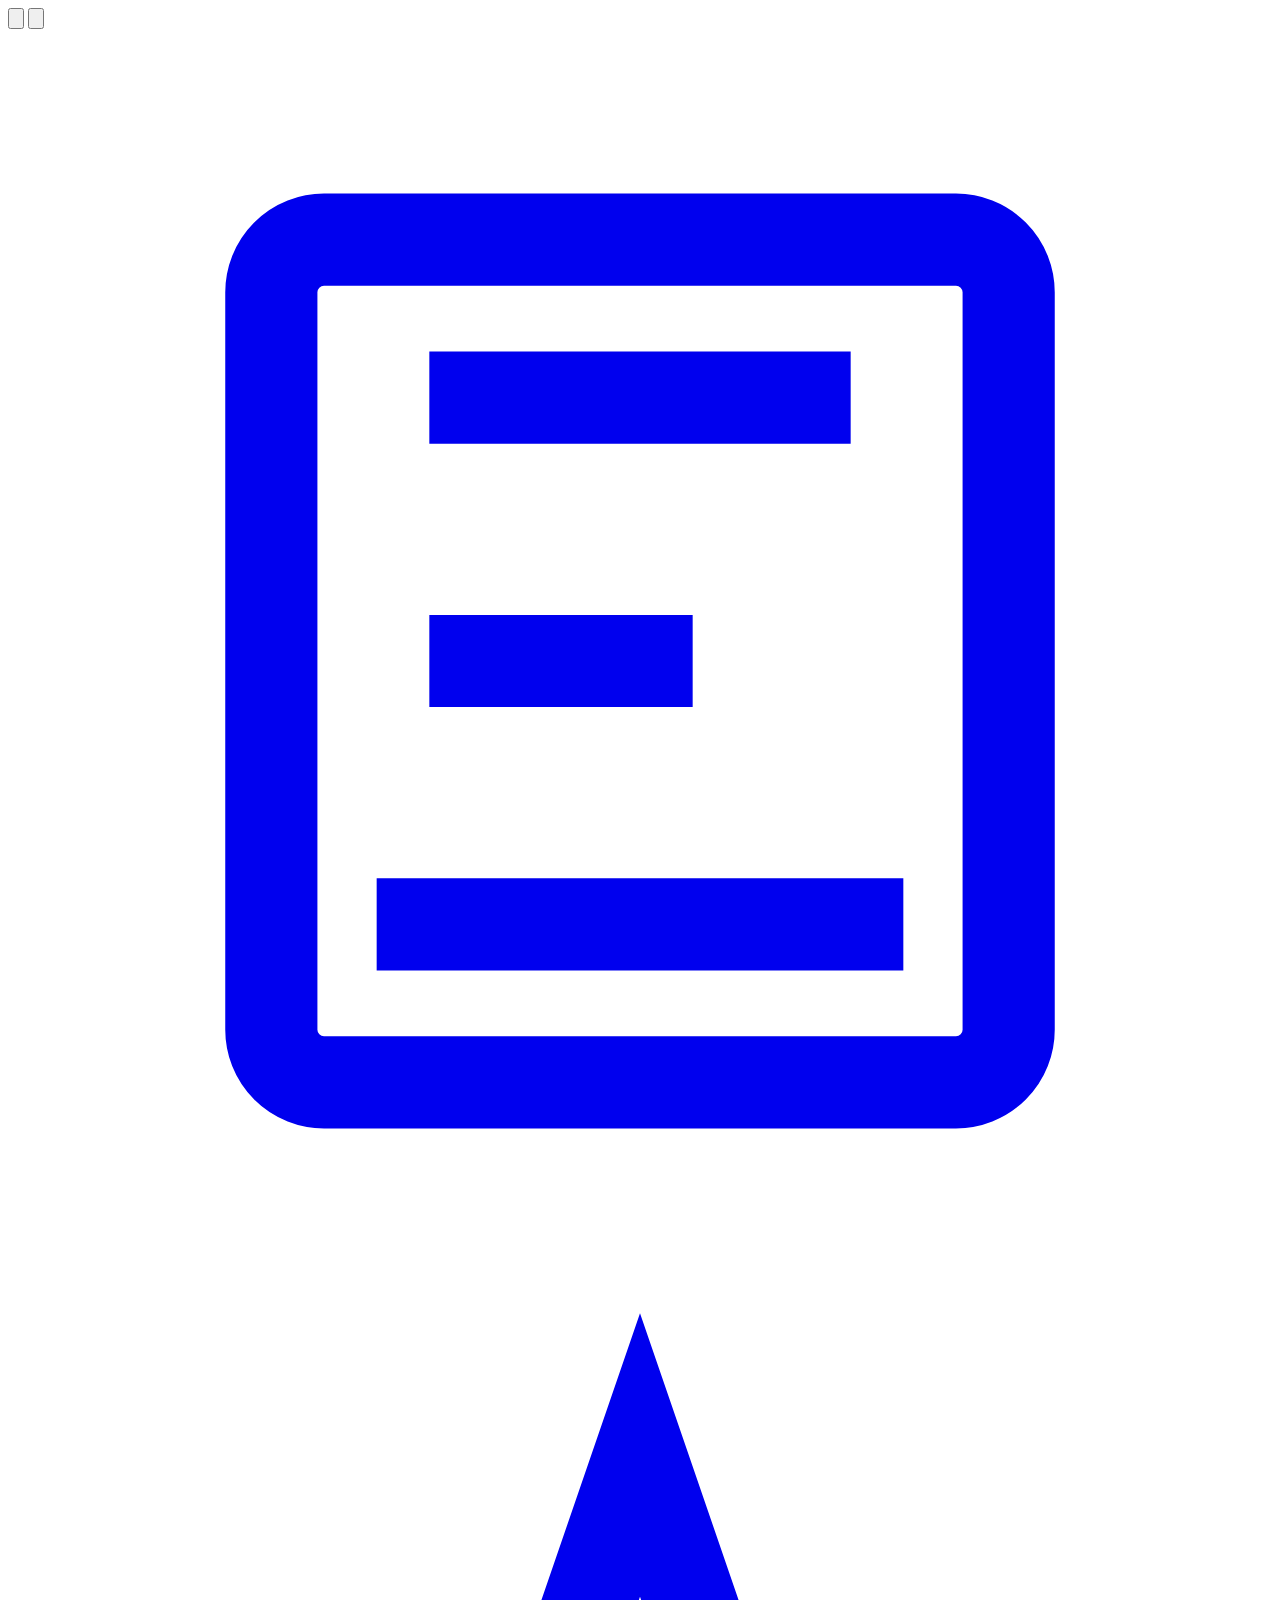
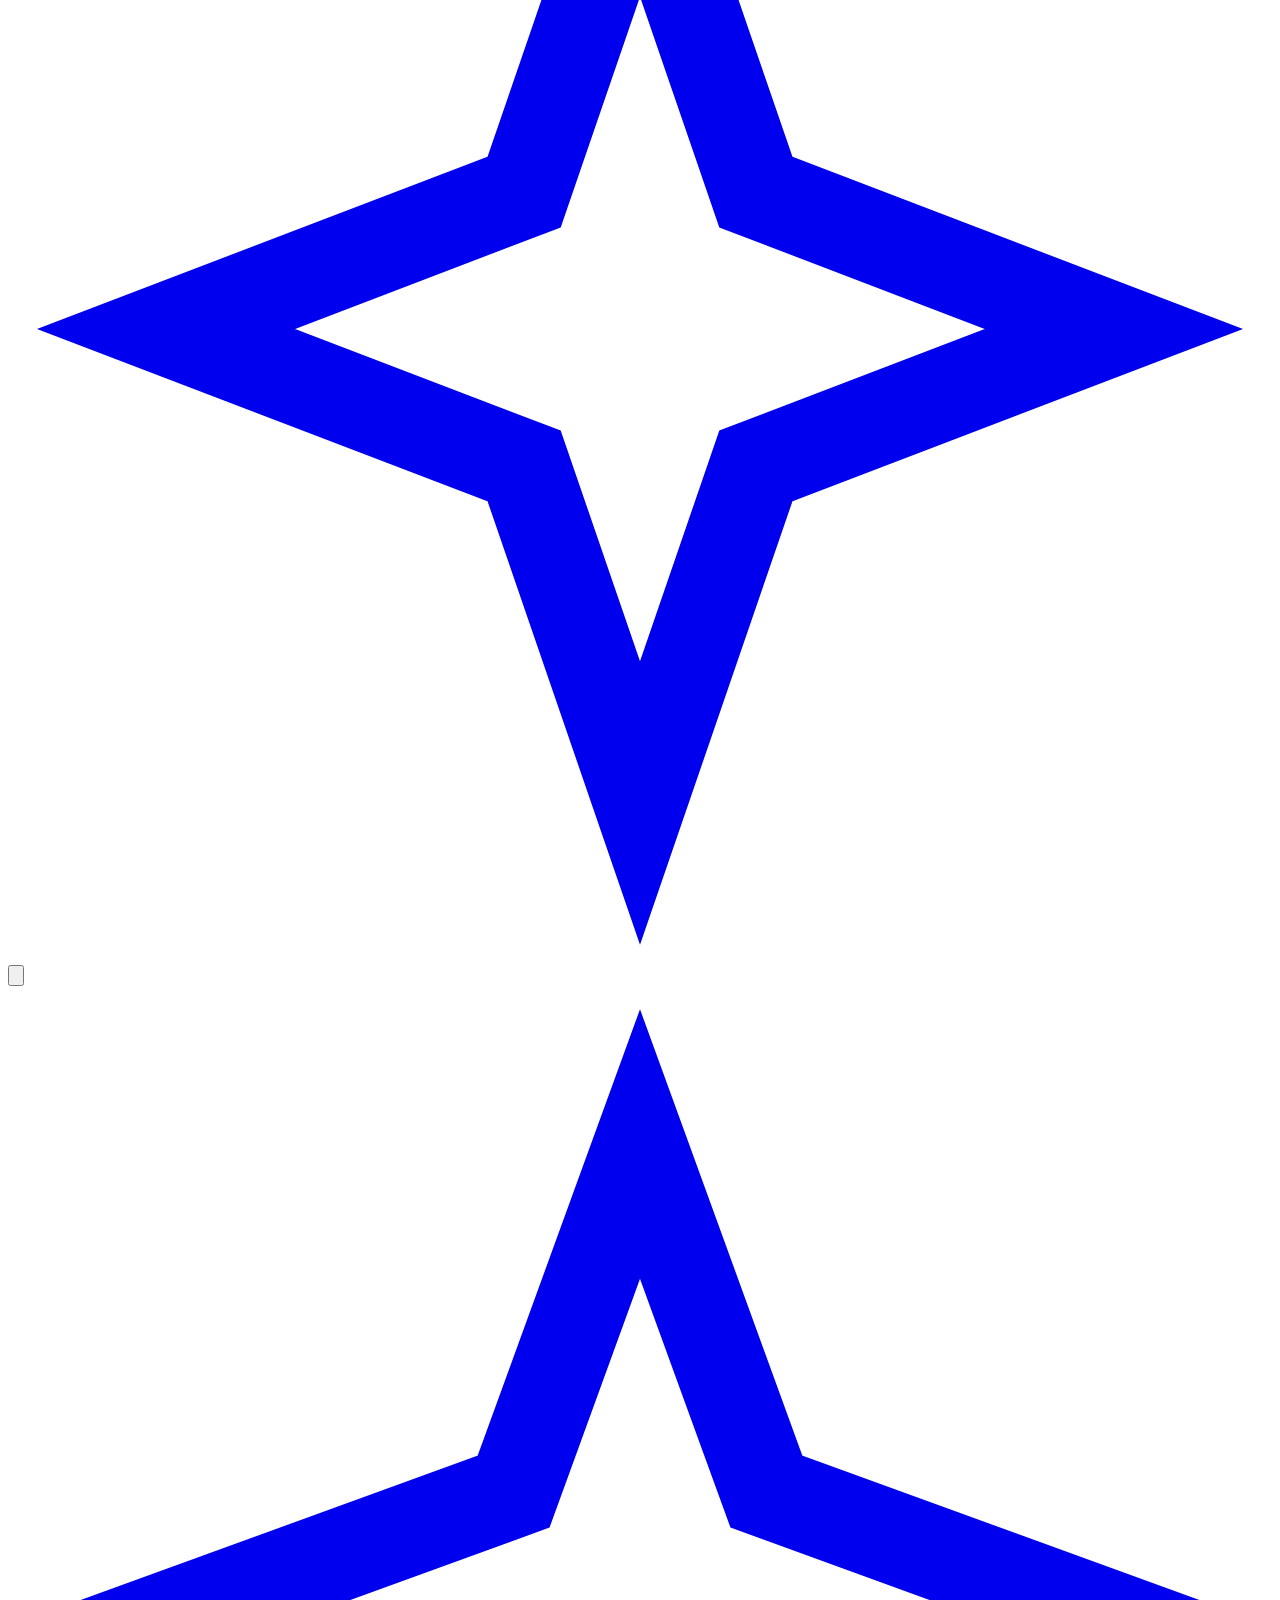
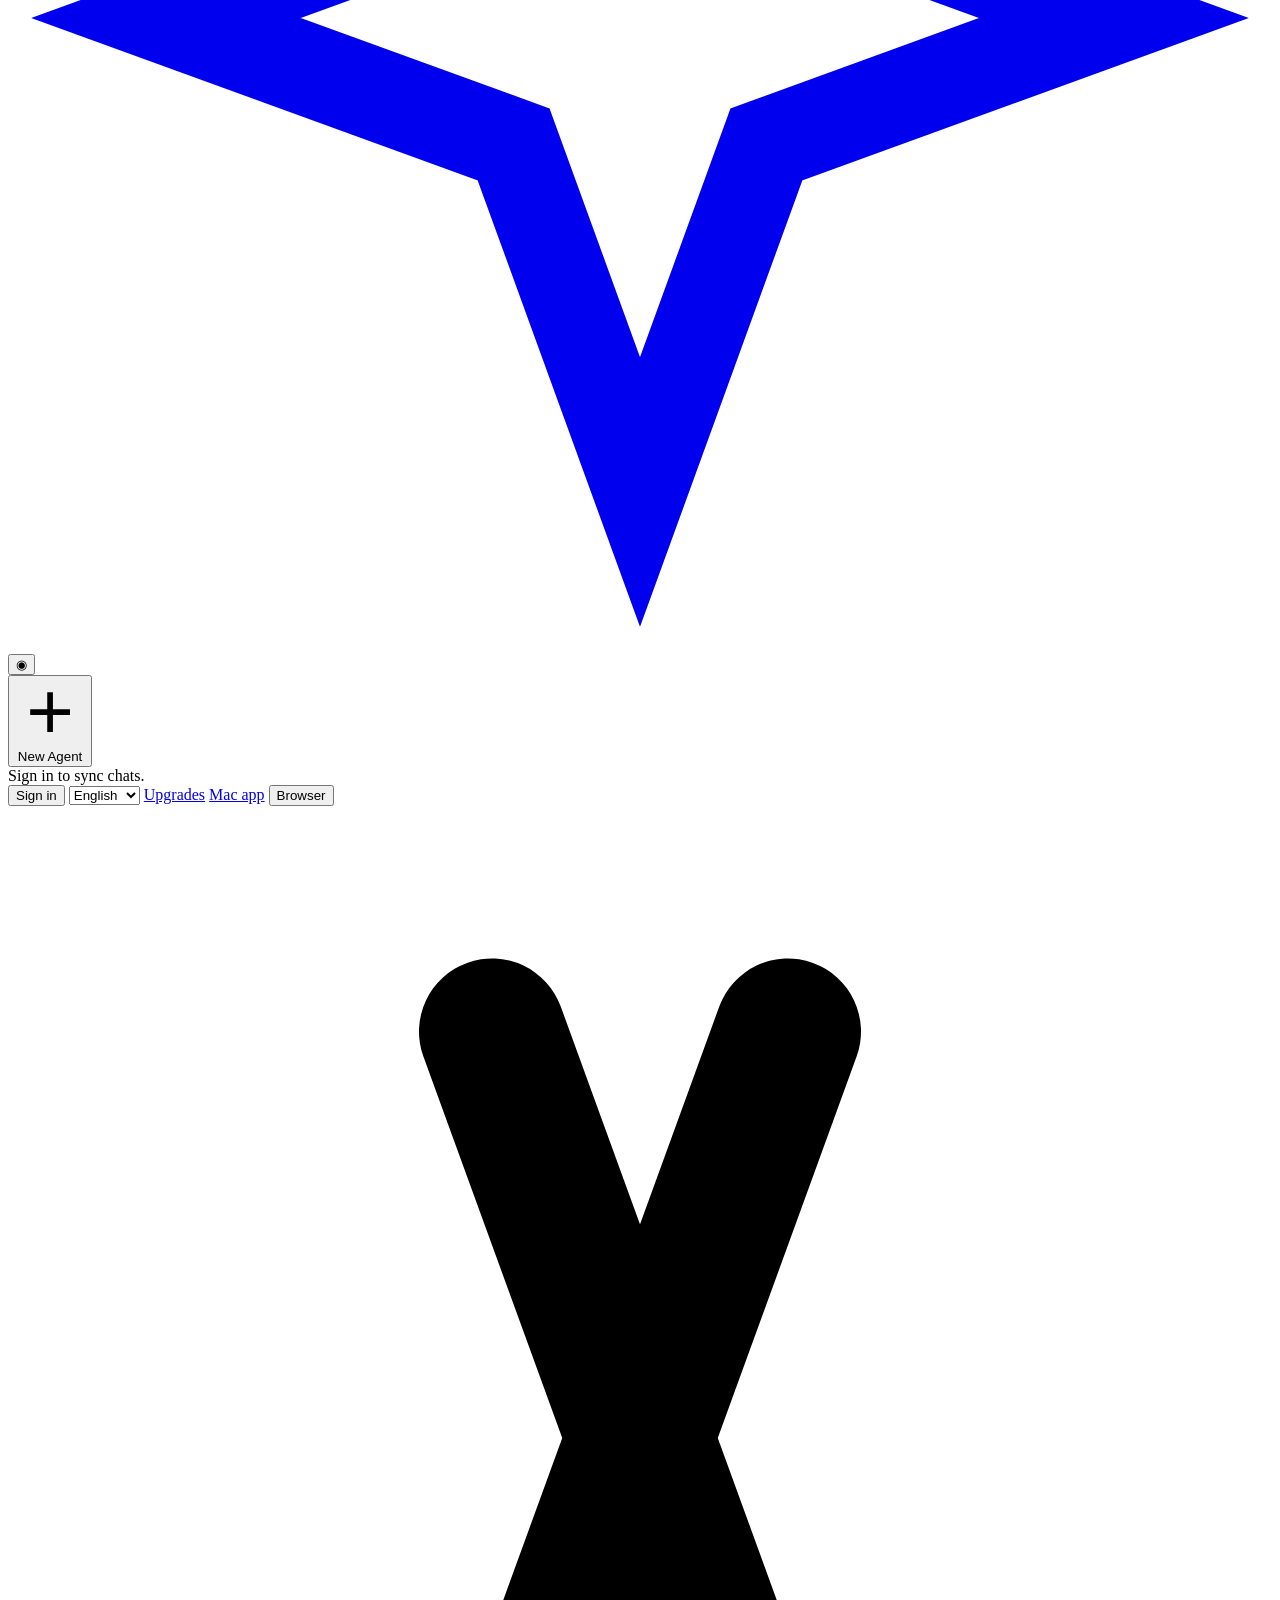
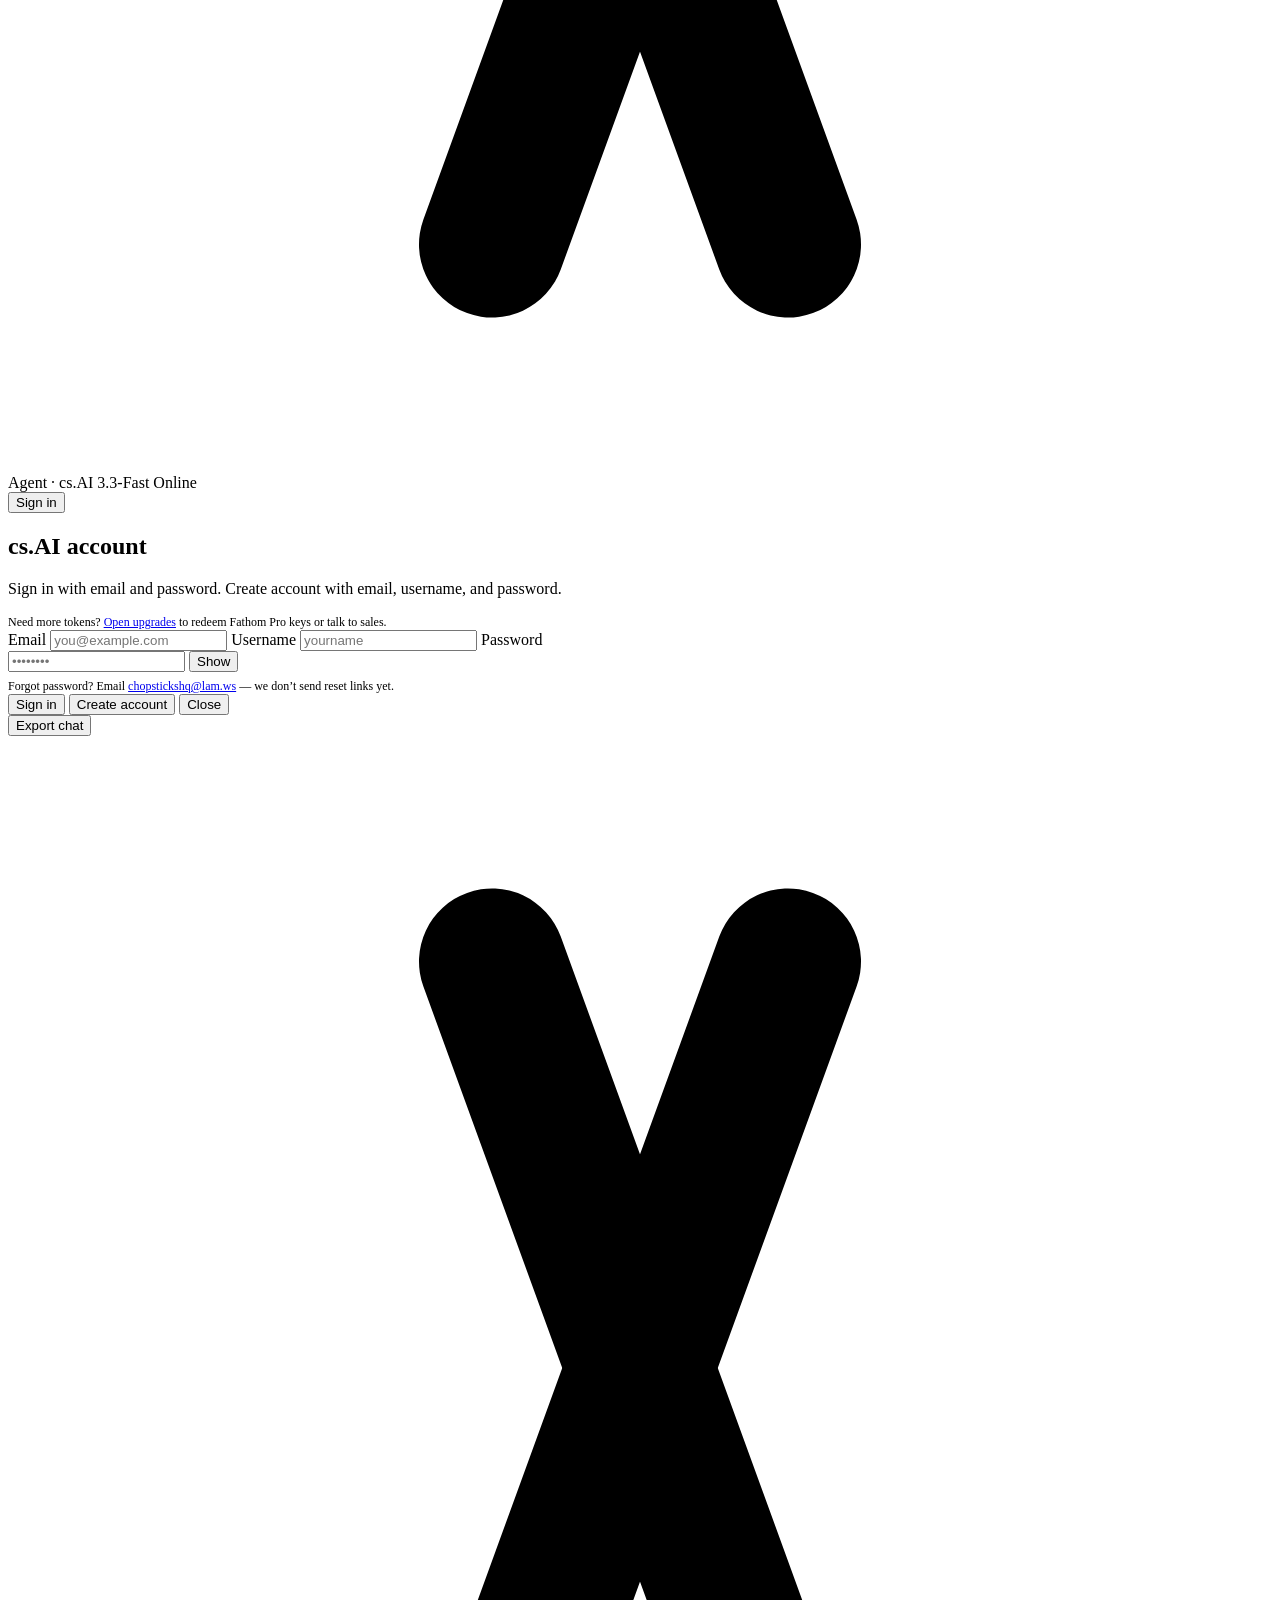
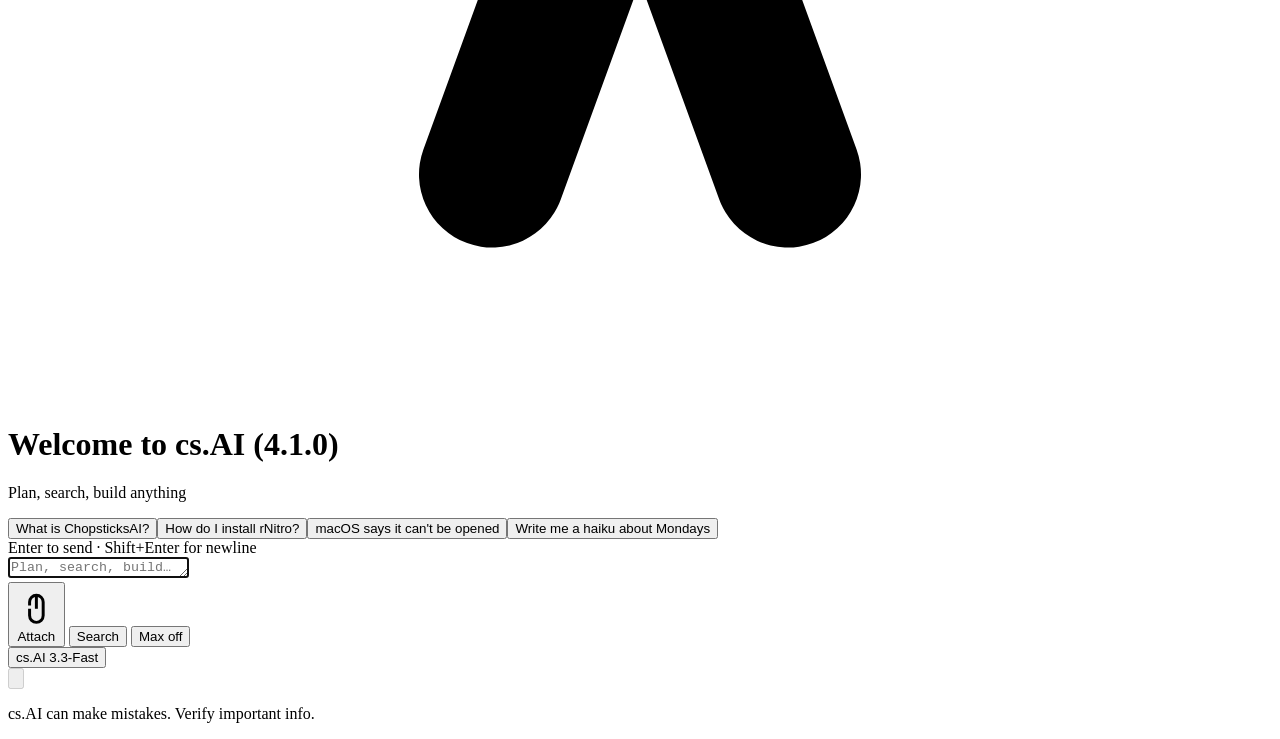
==== web/index.html @ f3184f7b "Ship cs.AI Online 4.1.0 — Air drafts on GLM 4.7 Flash free; GLM 5.2 free is the final reply." ====
<!DOCTYPE html>
<html lang="en" data-theme="dark">
<head>
<meta charset="UTF-8">
<script>
(function(){try{document.documentElement.setAttribute('data-theme','dark');}catch(e){}})();
</script>
<meta http-equiv="Content-Security-Policy" content="default-src 'self'; script-src 'self' 'unsafe-inline' https://fonts.googleapis.com; style-src 'self' 'unsafe-inline' https://fonts.googleapis.com; font-src 'self' https://fonts.gstatic.com; img-src 'self' data: https:; connect-src 'self' https://chopstickshq.com https://*.supabase.co; frame-src https:; object-src 'none'; base-uri 'self'">
<title>cs.AI · Chopsticks HQ</title>
<meta name="description" content="cs.AI in the browser — live models or on-device knowledge base. Plates, search, account sync. No API key on your side.">
<meta name="keywords" content="cs.AI web, chopsticksAI, Chopsticks HQ, online AI, offline knowledge base">
<link rel="canonical" href="https://chopstickshq.com/chopsticks-ai/web/">
<meta name="robots" content="index,follow">
<meta property="og:type" content="website">
<meta property="og:site_name" content="Chopsticks HQ">
<meta property="og:title" content="cs.AI">
<meta property="og:description" content="cs.AI in the browser — plates, search, files, account sync.">
<meta property="og:url" content="https://chopstickshq.com/chopsticks-ai/web/">
<meta name="twitter:card" content="summary">
<link rel="icon" href="/chopsticks-ai/web/cs-ai-mark-32.png" type="image/png" sizes="32x32">
<link rel="apple-touch-icon" href="/chopsticks-ai/web/apple-touch-icon.png">
<link rel="preconnect" href="https://fonts.googleapis.com">
<link rel="preconnect" href="https://fonts.gstatic.com" crossorigin>
<link href="https://fonts.googleapis.com/css2?family=Space+Grotesk:wght@400;500;600;700&family=Inter:wght@400;500;600;700&family=JetBrains+Mono:wght@400;500&display=swap" rel="stylesheet">
<link rel="stylesheet" href="/chopsticks-ai/web/cursor-ui.css?v=20260913c4">
<style>
  .attach-chip.busy { color: var(--cursor-muted); }
  .search-toggle.off { color: var(--cursor-muted); }
  .max-toggle.off { color: var(--cursor-muted); }
  .auth-hint { color: var(--cursor-muted); font-size: 12px; margin: 6px 0 0; line-height: 1.35; }
</style>
</head>
<body class="cursor-app has-intro">
<div class="cursor-shell">
  <aside class="cursor-rail" aria-label="Activity bar">
    <button type="button" class="rail-btn active" id="sidebar-toggle" title="Agents" aria-label="Agents">
      <svg viewBox="0 0 24 24" fill="none" stroke="currentColor" stroke-width="1.75" aria-hidden="true"><path d="M8 10h8M8 14h5"/><rect x="4" y="5" width="16" height="14" rx="2"/></svg>
    </button>
    <button type="button" class="rail-btn" id="rail-new-chat" title="New Agent" aria-label="New chat">
      <svg viewBox="0 0 24 24" fill="none" stroke="currentColor" stroke-width="1.75" aria-hidden="true"><path d="M12 5v14M5 12h14"/></svg>
    </button>
    <a class="rail-btn rail-chopcode" href="/chopsticks-ai/web/?edition=online&plate=chopcode" title="ChopCode" aria-label="ChopCode">
      <svg viewBox="0 0 24 24" fill="none" stroke="currentColor" stroke-width="1.75" aria-hidden="true"><path d="M8 7h8M8 12h5M7 17h10"/><path d="M5 5v14a1 1 0 0 0 1 1h12a1 1 0 0 0 1-1V5a1 1 0 0 0-1-1H6a1 1 0 0 0-1 1z"/></svg>
    </a>
    <a class="rail-btn" id="rail-kaji" href="/chopsticks-ai/web/kaji/" title="Kaji" aria-label="Kaji">
      <svg viewBox="0 0 24 24" fill="none" stroke="currentColor" stroke-width="1.75" aria-hidden="true"><path d="M12 3l2.2 6.4L21 12l-6.8 2.6L12 21l-2.2-6.4L3 12l6.8-2.6L12 3z"/></svg>
    </a>
    <button type="button" class="rail-btn" id="rail-more-models" title="More models" aria-label="More models">
      <svg viewBox="0 0 24 24" fill="none" stroke="currentColor" stroke-width="1.75" aria-hidden="true"><path d="M12 3l1.8 5.4L19 10l-5.2 1.6L12 17l-1.8-5.4L5 10l5.2-1.6L12 3z"/></svg>
    </button>
    <a class="rail-btn" id="rail-upgrades" href="/chopsticks-ai/web/upgrades/" title="Upgrades" aria-label="Upgrades">
      <svg viewBox="0 0 24 24" fill="none" stroke="currentColor" stroke-width="1.75" aria-hidden="true"><path d="M12 3l2.4 6.6L21 12l-6.6 2.4L12 21l-2.4-6.6L3 12l6.6-2.4L12 3z"/></svg>
    </a>
    <span class="rail-spacer"></span>
    <button type="button" class="rail-btn" id="account-btn" title="Account" aria-label="Account"><span id="account-label">◉</span></button>
  </aside>

  <aside class="cursor-sidebar" id="cursor-sidebar" aria-label="Agents">
    <div class="sidebar-head">
      <button type="button" class="new-agent-btn" id="drawer-new-chat" title="New Agent">
        <svg viewBox="0 0 24 24" fill="none" stroke="currentColor" stroke-width="2" aria-hidden="true"><path d="M12 5v14M5 12h14"/></svg>
        New Agent
      </button>
    </div>
    <div class="sidebar-chats chat-list-panel" id="chat-list-panel">
      <div class="chat-list-empty">Sign in to sync chats.</div>
    </div>
    <select id="chat-list" aria-label="Saved chats" hidden><option value="">Local chat</option></select>
    <div class="sidebar-foot">
      <button type="button" class="sbar-link" id="sidebar-signin">Sign in</button>
      <select id="lang" aria-label="Reply language">
        <option value="en">English</option>
        <option value="zh">中文</option>
        <option value="es">Español</option>
        <option value="de">Deutsch</option>
        <option value="ko">한국어</option>
        <option value="ja">日本語</option>
      </select>
      <a class="sbar-link" href="/chopsticks-ai/web/upgrades/">Upgrades</a>
      <a class="sbar-link" id="sidebar-download" href="/chopsticks-ai/online/">Mac app</a>
      <button type="button" class="sbar-link" id="drawer-browser">Browser</button>
    </div>
  </aside>

  <div class="cursor-workspace">
    <header class="cursor-topbar">
      <div class="cursor-topbar-brand">
        <svg class="csai-mark" viewBox="0 0 32 32" fill="currentColor" aria-hidden="true"><rect x="14.15" y="3.2" width="3.7" height="25.6" rx="1.85" transform="rotate(-20 16 16)"/><rect x="14.15" y="3.2" width="3.7" height="25.6" rx="1.85" transform="rotate(20 16 16)"/></svg>
        <span class="cursor-topbar-title" id="topbar-title">Agent</span>
        <span class="topbar-sep">·</span>
        <span class="topbar-plate" id="topbar-plate">Tamago</span>
        <span class="topbar-badge" id="topbar-online">Online</span>
      </div>
      <div class="cursor-topbar-actions" id="topbar-guest">
        <button type="button" class="cursor-auth-btn cursor-auth-btn-fill" id="top-signin">Sign in</button>
      </div>
      <div class="cursor-topbar-user" id="topbar-user" hidden>
        <span class="cursor-topbar-email" id="topbar-email"></span>
        <button type="button" class="icon-btn" id="rail-new-chat-dup" title="New Agent" hidden></button>
        <button type="button" class="cursor-auth-btn" id="top-account">Account</button>
      </div>
    </header>

<div class="auth-modal" id="auth-modal" role="dialog" aria-modal="true" aria-labelledby="auth-title">
  <div class="auth-card">
    <h2 id="auth-title">cs.AI account</h2>
    <div id="auth-guest">
    <p>Sign in with email and password. Create account with email, username, and password.</p>
    <p class="auth-hint">Need more tokens? <a href="/chopsticks-ai/web/upgrades/">Open upgrades</a> to redeem Fathom Pro keys or talk to sales.</p>
    <label for="auth-email">Email</label>
    <input id="auth-email" type="email" autocomplete="email" placeholder="you@example.com">
    <label for="auth-username">Username</label>
    <input id="auth-username" type="text" autocomplete="username" placeholder="yourname" maxlength="24">
    <label for="auth-password">Password</label>
    <div class="auth-pass-row">
      <input id="auth-password" type="password" autocomplete="current-password" placeholder="••••••••" minlength="6">
      <button type="button" class="auth-pass-toggle" id="auth-pass-toggle">Show</button>
    </div>
    <p class="auth-hint">Forgot password? Email <a href="mailto:chopstickshq@lam.ws?subject=Forgot%20cs.AI%20password">chopstickshq@lam.ws</a> — we don’t send reset links yet.</p>
    </div>
    <div id="auth-member" hidden>
      <p id="auth-member-email">Signed in</p>
    </div>
    <div class="auth-err" id="auth-err"></div>
    <div class="auth-ok" id="auth-ok"></div>
    <div class="auth-actions">
      <button type="button" class="nbtn primary" id="auth-signin">Sign in</button>
      <button type="button" class="nbtn" id="auth-signup">Create account</button>
      <button type="button" class="nbtn" id="auth-signout" hidden>Sign out</button>
      <button type="button" class="nbtn" id="auth-close">Close</button>
    </div>
    <div class="auth-advanced">
      <button type="button" class="nbtn auth-advanced-btn" id="auth-export">Export chat</button>
      <button type="button" class="nbtn auth-advanced-btn" id="auth-offline">Online mode</button>
    </div>
  </div>
</div>

<div class="more-models-modal" id="more-models-modal" hidden>
  <div class="more-models-card">
    <div class="more-models-head">
      <h2>Models</h2>
      <button type="button" class="mm-icon-close" id="mm-close" aria-label="Close">×</button>
    </div>
    <p class="mm-lead">Bring your own Groq, OpenRouter, or Claude key. Catalogs stay in this browser.</p>
    <div class="mm-keys">
      <label>OpenRouter <input id="mm-or-key" type="password" placeholder="sk-or-v1-…" autocomplete="off"></label>
      <label>Groq <input id="mm-groq-key" type="password" placeholder="gsk_…" autocomplete="off"></label>
      <label>Claude <input id="mm-claude-key" type="password" placeholder="sk-ant-…" autocomplete="off"></label>
    </div>
    <div class="more-models-actions">
      <button type="button" class="nbtn primary" id="mm-load">Load catalogs</button>
      <button type="button" class="nbtn" id="mm-clear">Use plates</button>
    </div>
    <p class="auth-hint" id="mm-status"></p>
    <input id="mm-filter" type="search" placeholder="Search models" aria-label="Filter models">
    <div class="more-models-tabs">
      <button type="button" class="mm-tab on" data-prov="all">All</button>
      <button type="button" class="mm-tab" data-prov="groq">Groq</button>
      <button type="button" class="mm-tab" data-prov="claude">Claude</button>
      <button type="button" class="mm-tab" data-prov="openrouter">OpenRouter</button>
    </div>
    <div class="mm-catalog" id="mm-list" role="listbox" aria-label="Model catalog"></div>
  </div>
</div>

<div class="app-shell" id="app-shell">
<aside class="browser-rail" id="browser-rail" hidden aria-label="Chromium browser">
  <div class="browser-bar">
    <button type="button" id="browser-back" title="Back">←</button>
    <button type="button" id="browser-fwd" title="Forward">→</button>
    <button type="button" id="browser-reload" title="Reload">↻</button>
    <button type="button" id="browser-home" title="Home (Chopsticks HQ)">⌂</button>
    <input class="browser-url" id="browser-url" type="text" spellcheck="false" value="https://chopstickshq.com/" aria-label="URL">
    <button type="button" id="browser-go" title="Go">Go</button>
    <a class="browser-open-tab" id="browser-open-tab" href="https://chopstickshq.com/" target="_blank" rel="noopener">Open tab</a>
  </div>
  <div class="browser-stage">
    <iframe class="browser-frame" id="browser-frame" title="In-app browser" src="https://chopstickshq.com/" sandbox="allow-scripts allow-forms allow-popups allow-popups-to-escape-sandbox"></iframe>
    <div class="frame-fallback" id="frame-fallback" hidden>
      <p class="frame-fallback-kicker">Web computer</p>
      <p id="frame-fallback-status">This site blocked embedding. Opened in a new tab instead of a blank frame.</p>
      <p class="frame-fallback-snippet" id="frame-fallback-snippet" hidden></p>
      <a class="nbtn primary" id="frame-fallback-open" href="https://chopstickshq.com/" target="_blank" rel="noopener">Open in a new tab</a>
    </div>
  </div>
</aside>
<div class="main-col">
<div class="stage" id="stage">
  <div class="inner" id="log">
    <div class="intro" id="intro">
      <div class="intro-mark" aria-hidden="true">
        <svg viewBox="0 0 32 32" fill="currentColor"><rect x="14.15" y="3.2" width="3.7" height="25.6" rx="1.85" transform="rotate(-20 16 16)"/><rect x="14.15" y="3.2" width="3.7" height="25.6" rx="1.85" transform="rotate(20 16 16)"/></svg>
      </div>
      <h1 id="intro-greeting">Welcome to cs.AI</h1>
      <p class="intro-sub" id="intro-sub">What do you want to know?</p>
      <p class="intro-lead" id="intro-lead" hidden></p>
      <div class="plate-tiles" id="plate-tiles" hidden></div>
      <div class="intro-actions" id="intro-actions">
        <button type="button" class="intro-starter" data-suggest="What is ChopsticksAI?">What is ChopsticksAI?</button>
        <button type="button" class="intro-starter" data-suggest="How do I install rNitro?">How do I install rNitro?</button>
        <button type="button" class="intro-starter" data-suggest="macOS says it can't be opened">macOS says it can't be opened</button>
        <button type="button" class="intro-starter" data-suggest="Write me a haiku about Mondays">Write me a haiku about Mondays</button>
      </div>
    </div>
  </div>
</div>

<div class="composer" id="composer">
  <div class="composer-meta">
    <div class="hint">
      <span>Enter to send · Shift+Enter for newline</span>
      <span id="status" class="composer-note" hidden></span>
    </div>
    <div class="usage" id="usage" aria-live="polite"></div>
    <div class="attach-row" id="attach-row" hidden></div>
  </div>
  <div class="composer-inner">
    <textarea id="input" rows="1" placeholder="Plan, search, build…" aria-label="Message"></textarea>
    <input type="file" id="file-input" multiple hidden>
    <div class="composer-toolbar">
      <button type="button" class="chip attach-btn" id="attach-btn" title="Attach files" aria-label="Attach">
        <svg viewBox="0 0 24 24" fill="none" stroke="currentColor" stroke-width="1.75" aria-hidden="true"><path d="M8 12v-2a4 4 0 0 1 8 0v8a4 4 0 0 1-8 0v-4"/><path d="M12 14V6"/></svg>
        Attach
      </button>
      <button type="button" class="chip search-toggle on" id="search-toggle" title="Web search">Search</button>
      <button type="button" class="chip max-toggle" id="max-toggle" title="Max mode">Max off</button>
      <div class="composer-toolbar-right">
        <input type="text" id="or-model-filter" class="model-filter" hidden placeholder="Filter…" aria-label="Filter models">
        <button type="button" class="tool-btn" id="or-groq-filter" hidden title="Groq models">Groq</button>
        <select class="mode-select" id="or-model" hidden aria-label="Model"><option value="">Model…</option></select>
        <div class="plate-wrap" id="plate-wrap">
          <button type="button" class="chip plate-btn" id="plate-btn" aria-haspopup="listbox" aria-expanded="false" title="Choose model">Tamago</button>
          <div class="plate-menu" id="plate-menu" hidden role="listbox" aria-label="Plates"></div>
          <select class="mode-select" id="tier" hidden aria-label="Plate">
            <option value="rice">Rice</option>
            <option value="tamago" selected>Tamago</option>
            <option value="hibachi">Hibachi</option>
            <option value="csai4flash">cs.AI-4-Flash</option>
            <option value="csai4air">cs.AI-4.0-Air</option>
            <option value="chopcode">csCode-Pro</option>
            <option value="wagyua1">Wagyu A1</option>
            <option value="wagyua2">Wagyu A2</option>
            <option value="wagyua3">Wagyu A3</option>
            <option value="wagyua4">Wagyu A4</option>
            <option value="wagyua5">Wagyu A5</option>
            <option value="kaji">Kaji</option>
            <option value="max">Max</option>
          </select>
        </div>
        <button type="button" class="send" id="send" title="Send" aria-label="Send" disabled>
          <svg viewBox="0 0 24 24" fill="none" stroke="currentColor" stroke-width="2.2" aria-hidden="true"><path d="M12 19V5M7 10l5-5 5 5"/></svg>
        </button>
      </div>
    </div>
  </div>
  <p class="composer-disclaimer" id="plate-hint">cs.AI can make mistakes. Verify important info.</p>
</div>
<footer class="cursor-statusbar" hidden>
  <span class="cursor-footer-ver">4.1.0</span>
  <span class="cursor-footer-up" id="csai-uptime">API …</span>
  <a href="/chopsticks-ai/uptime/">Uptime</a>
  <a href="/chopsticks-ai/enterprise/">Enterprise</a>
  <a href="/chopsticks-ai/">cs.AI</a>
  <a href="/">Chopsticks HQ</a>
</footer>
</div>
</div>
</div>
</div>

<script src="https://cdn.jsdelivr.net/npm/tus-js-client@4.3.1/dist/tus.min.js" defer></script>
<script src="/js/theme.js"></script>
<script src="/js/chopsticks-ai-kb.js" defer></script>
<script src="/js/chopsticks-ai-cloud.js?v=20260913-signup"></script>
<script>
(function () {
  'use strict';

  var EFFORT = {
    rice: { label: 'Rice', maxTokens: 800 },
    tamago: { label: 'Tamago', maxTokens: 2000 },
    hibachi: { label: 'Hibachi', maxTokens: 4000 },
    csai4flash: { label: 'cs.AI-4-Flash', maxTokens: 1800 },
    wagyu: { label: 'Wagyu A5', maxTokens: 8000 },
    wagyua1: { label: 'Wagyu A1', maxTokens: 2500 },
    wagyua2: { label: 'Wagyu A2', maxTokens: 4000 },
    wagyua3: { label: 'Wagyu A3', maxTokens: 5500 },
    wagyua4: { label: 'Wagyu A4', maxTokens: 7000 },
    wagyua5: { label: 'Wagyu A5', maxTokens: 8000 },
    chopcode: { label: 'ChopCode', maxTokens: 4000 },
    kaji: { label: 'Kaji', maxTokens: 6000 },
    max: { label: 'Max', maxTokens: 2000 },
    csai4air: { label: 'cs.AI-4.0-Air', maxTokens: 8000 },
    low: { label: 'Rice', maxTokens: 800 },
    high: { label: 'Tamago', maxTokens: 2000 },
    pro: { label: 'Hibachi', maxTokens: 4000 },
    medium: { label: 'Tamago', maxTokens: 2000 },
    insane: { label: 'Wagyu', maxTokens: 8000 },
    chopsticks: { label: 'Tamago', maxTokens: 2000 },
    stickercoderplus: { label: 'Wagyu', maxTokens: 8000 },
    ultra: { label: 'Hibachi', maxTokens: 4000 },
    super: { label: 'Tamago', maxTokens: 2000 }
  };
  var LEGACY_TIER_MAP = {
    low: 'rice', fast: 'rice', haiku: 'rice',
    medium: 'tamago', high: 'tamago', standard: 'tamago', sonnet: 'tamago',
    chopsticks: 'tamago', super: 'tamago',
    pro: 'hibachi', opus: 'hibachi', ultra: 'hibachi', xhigh: 'hibachi',
    xhighplus: 'hibachi', code: 'chopcode', kaji: 'kaji', grok: 'kaji', grokbot: 'kaji',
    insane: 'wagyua5', fable: 'wagyua5', stickercoderplus: 'wagyua5',
    wagyu: 'wagyua5', a1: 'wagyua1', a2: 'wagyua2', a3: 'wagyua3', a4: 'wagyua4', a5: 'wagyua5',
    'wagyu-a1': 'wagyua1', 'wagyu-a2': 'wagyua2', 'wagyu-a3': 'wagyua3', 'wagyu-a4': 'wagyua4', 'wagyu-a5': 'wagyua5',
    '3.1': 'rice', 'csai3.1': 'rice', '3.3-fast': 'tamago', '3.3fast': 'tamago',
    '3.3-thinking': 'hibachi', '3.3thinking': 'hibachi', '3.5-air': 'wagyua5',
    airii: 'wagyua1', air2: 'wagyua1', airiii: 'wagyua2', air3: 'wagyua2',
    airvi: 'wagyua3', air6: 'wagyua3', airv: 'wagyua4', air5: 'wagyua4',
    'cscode-pro': 'chopcode', cscodepro: 'chopcode', cscode: 'chopcode',
    max: 'max', maxmode: 'max', csmax: 'max',
    csai4air: 'csai4air', air4: 'csai4air', '4-air': 'csai4air', '4air': 'csai4air',
    'csai-4-air': 'csai4air', 'cs.ai-4-air': 'csai4air', 'cs.ai-4.0-air': 'csai4air',
    'csai-4.0-air': 'csai4air', '4.0-air': 'csai4air', csai40air: 'csai4air',
    csai4flash: 'csai4flash', 'csai-4-flash': 'csai4flash', 'cs.ai-4-flash': 'csai4flash',
    '4-flash': 'csai4flash', flash4: 'csai4flash', '4flash': 'csai4flash'
  };
  function normalizeTier(id) {
    var key = String(id || '').toLowerCase();
    return LEGACY_TIER_MAP[key] || key;
  }
  var API = '/api/chopsticks-ai';
  var STORE = 'chq.web.session';
  var history = [];
  var busy = false;
  var cloudChatId = null;
  var cloudSyncing = false;
  var cloudSyncQueued = false;
  var Cloud = window.ChopsticksAICloud;
  var ACTIVE_CHAT_KEY = 'chq.activeCloudChatId';
  function rememberChatId(id) {
    cloudChatId = id || null;
    try {
      if (cloudChatId) localStorage.setItem(ACTIVE_CHAT_KEY, cloudChatId);
      else localStorage.removeItem(ACTIVE_CHAT_KEY);
    } catch (e) {}
    var kajiLink = document.getElementById('rail-kaji');
    if (kajiLink) {
      kajiLink.href = '/chopsticks-ai/web/kaji/' + (cloudChatId ? ('?chat=' + encodeURIComponent(cloudChatId)) : '');
    }
  }

  function syncIntroState() {
    document.body.classList.toggle('has-intro', !!(intro && intro.parentNode));
  }
  function syncSendState() {
    if (!send || !input) return;
    var hasText = !!String(input.value || '').trim();
    var hasFile = pendingAttach && pendingAttach.some(function (a) { return a.url && !a.error; });
    send.disabled = busy || (!hasText && !hasFile);
  }
  function saveSession() {
    try {
      localStorage.setItem(STORE, JSON.stringify({
        v: 2, at: Date.now(), tier: tierSel.value,
        usage: usageEl ? usageEl.textContent : '',
        history: history.slice(-40),
        cloudChatId: cloudChatId,
        authUserId: Cloud && Cloud.getSession() && Cloud.getSession().user ? Cloud.getSession().user.id : null
      }));
    } catch (e) {}
    if (Cloud && Cloud.isSignedIn() && history.length) {
      cloudSync();
    }
  }
  function loadSession() {
    try {
      var raw = localStorage.getItem(STORE);
      if (!raw) return null;
      var d = JSON.parse(raw);
      return (d && (d.v === 1 || d.v === 2) && Array.isArray(d.history) && d.history.length) ? d : null;
    } catch (e) { return null; }
  }
  function clearSession() {
    try { localStorage.removeItem(STORE); } catch (e) {}
    rememberChatId(null);
  }
  function switchAccountSession() {
    history = [];
    rememberChatId(null);
    log.innerHTML = '';
    if (intro) log.appendChild(intro);
    clearSession();
    if (usageEl) usageEl.textContent = '';
    if (typeof lastUsageData !== 'undefined') lastUsageData = null;
    pollUsage();
    refreshChatList();
    syncIntroState();
  }
  async function loadAccountChats(openLatest) {
    if (!Cloud || !Cloud.isSignedIn()) {
      return;
    }
    var pending = history.slice();
    var pendingId = cloudChatId;
    var hadUser = pending.some(function (m) { return m.role === 'user' && m.content; });
    try {
      var chats = await Cloud.listChats();
      if (hadUser) {
        history = pending;
        cloudChatId = pendingId;
        await cloudSync();
        await refreshChatList();
      } else if (openLatest && chats.length) {
        await openCloudChat(chats[0].id);
      } else {
        await refreshChatList();
      }
      pollUsage();
    } catch (e) {
      history = pending;
      cloudChatId = pendingId;
      console.warn('cloud list failed', e);
    }
  }
  async function cloudSync() {
    if (!Cloud || !Cloud.isSignedIn()) return;
    if (cloudSyncing) {
      cloudSyncQueued = true;
      return;
    }
    cloudSyncing = true;
    try {
      var title = 'New Chat';
      for (var i = 0; i < history.length; i++) {
        if (history[i].role === 'user' && history[i].content) {
          title = String(history[i].content).slice(0, 60);
          break;
        }
      }
      if (!cloudChatId) {
        var created = await Cloud.createChat({ title: title, client: 'web', tier: tierSel.value });
        rememberChatId(created && created.id);
      }
      if (!cloudChatId) return;
      await Cloud.saveMessages(cloudChatId, history.slice(-80), {
        title: title,
        tier: tierSel.value
      });
      await refreshChatList();
    } catch (e) {
      console.warn('cloud sync failed', e);
    } finally {
      cloudSyncing = false;
      if (cloudSyncQueued) {
        cloudSyncQueued = false;
        cloudSync();
      }
    }
  }
  function chatListEmptyHtml(message, withSignIn) {
    var html = '<div class="chat-list-empty">' + message;
    if (withSignIn) {
      html += '<br><button type="button" class="sidebar-signin-btn">Sign in</button>';
    }
    return html + '</div>';
  }
  async function refreshChatList() {
    var sel = document.getElementById('chat-list');
    var panel = document.getElementById('chat-list-panel');
    if (!Cloud) {
      if (panel) panel.innerHTML = chatListEmptyHtml('Sign in to sync chats.', false);
      return;
    }
    if (!Cloud.isSignedIn()) {
      if (sel) sel.hidden = true;
      if (panel) panel.innerHTML = chatListEmptyHtml('Sign in to sync chats.', false);
      return;
    }
    if (sel) sel.hidden = true;
    try {
      var chats = await Cloud.listChats();
      var cur = cloudChatId || '';
      if (panel) {
        if (!chats.length) {
          panel.innerHTML = '<div class="chat-list-empty">No saved chats yet — start a new one.</div>';
        } else {
          panel.innerHTML = chats.map(function (c) {
            var title = (c.title || 'Untitled').slice(0, 48).replace(/</g, '&lt;');
            var active = c.id === cur ? ' active' : '';
            return '<button type="button" class="chat-item' + active + '" data-id="' + c.id + '">' + title + '</button>';
          }).join('');
        }
      }
      if (sel) {
        sel.innerHTML = '<option value="">' + (cur ? 'Current chat' : 'New local draft') + '</option>';
        chats.forEach(function (c) {
          var opt = document.createElement('option');
          opt.value = c.id;
          opt.textContent = (c.title || 'Untitled').slice(0, 48);
          if (c.id === cur) opt.selected = true;
          sel.appendChild(opt);
        });
      }
    } catch (e) {
      if (panel) panel.innerHTML = '<div class="chat-list-empty">Could not load chats.</div>';
      if (sel) sel.hidden = true;
    }
  }
  async function openCloudChat(id) {
    if (!Cloud || !id) return;
    var msgs = await Cloud.loadMessages(id);
    history = msgs.map(function (m) {
      return {
        role: m.role,
        content: m.content,
        sources: m.sources || [],
        agents: m.agents || null,
        conversation: m.conversation || null
      };
    });
    rememberChatId(id);
    log.innerHTML = '';
    if (!history.length) {
      log.appendChild(intro);
    } else {
      history.forEach(function (m) {
        addTurn(m.role === 'user' ? 'user' : 'bot',
          m.role === 'user' ? plain(m.content) : renderAssistant(m.content, m.sources, m.agents, m.conversation));
      });
    }
    saveSession();
    syncIntroState();
    stage.scrollTop = stage.scrollHeight;
  }
  function updateAccountUI() {
    var label = document.getElementById('account-label');
    var accountBtn = document.getElementById('account-btn');
    var sidebarSignin = document.getElementById('sidebar-signin');
    var signOut = document.getElementById('auth-signout');
    var signinBtn = document.getElementById('auth-signin');
    var signupBtn = document.getElementById('auth-signup');
    var topGuest = document.getElementById('topbar-guest');
    var topUser = document.getElementById('topbar-user');
    var topEmail = document.getElementById('topbar-email');
    var signed = Cloud && Cloud.isSignedIn();
    document.body.classList.toggle('signed-in', !!signed);
    if (accountBtn) accountBtn.classList.toggle('signed-in', !!signed);
    if (sidebarSignin) sidebarSignin.hidden = !!signed;
    if (topGuest) topGuest.hidden = !!signed;
    if (topUser) topUser.hidden = !signed;
    if (label) {
      if (signed) {
        var em = Cloud.userEmail() || 'Signed in';
        label.textContent = em.split('@')[0].slice(0, 10);
        label.title = em;
        if (topEmail) {
          topEmail.textContent = em;
          topEmail.title = em;
        }
      } else {
        label.textContent = '◉';
        label.title = 'Sign in';
        if (topEmail) topEmail.textContent = '';
      }
    }
    if (signOut) signOut.hidden = !signed;
    var guest = document.getElementById('auth-guest');
    var member = document.getElementById('auth-member');
    if (signinBtn) signinBtn.hidden = !!signed;
    if (signupBtn) signupBtn.hidden = !!signed;
    if (guest) guest.hidden = !!signed;
    if (member) member.hidden = !signed;
    var memberEmail = document.getElementById('auth-member-email');
    if (memberEmail && signed) memberEmail.textContent = 'Signed in as ' + (Cloud.userEmail() || 'your account');
    refreshChatList();
    loadModelPickerUI();
    if (typeof renderPlateUI === 'function') renderPlateUI();
  }

  var orModelSel = document.getElementById('or-model');
  var orModelFilter = document.getElementById('or-model-filter');
  var orGroqFilter = document.getElementById('or-groq-filter');
  var OR_MODEL_KEY = 'chq.orModel';
  var GROQ_KEY = 'chq.groqApiKey';
  var orModelsCache = [];

  var OR_KEY = 'chq.openRouterApiKey';
  var CLAUDE_KEY = 'chq.anthropicApiKey';
  function groqApiKey() {
    try { return String(localStorage.getItem(GROQ_KEY) || '').trim(); } catch (e) { return ''; }
  }
  function openRouterApiKey() {
    try { return String(localStorage.getItem(OR_KEY) || '').trim(); } catch (e) { return ''; }
  }
  function anthropicApiKey() {
    try { return String(localStorage.getItem(CLAUDE_KEY) || '').trim(); } catch (e) { return ''; }
  }
  function saveGroqApiKey(val) {
    try {
      var v = String(val || '').trim();
      if (v) localStorage.setItem(GROQ_KEY, v);
      else localStorage.removeItem(GROQ_KEY);
    } catch (e) {}
  }
  function saveOpenRouterApiKey(val) {
    try {
      var v = String(val || '').trim();
      if (v) localStorage.setItem(OR_KEY, v);
      else localStorage.removeItem(OR_KEY);
    } catch (e) {}
  }
  function saveAnthropicApiKey(val) {
    try {
      var v = String(val || '').trim();
      if (v) localStorage.setItem(CLAUDE_KEY, v);
      else localStorage.removeItem(CLAUDE_KEY);
    } catch (e) {}
  }

  function orModelOptionExists(val) {
    if (!orModelSel || !val) return false;
    for (var i = 0; i < orModelSel.options.length; i++) {
      if (orModelSel.options[i].value === val) return true;
    }
    return false;
  }

  function renderOrModelOptions(list, q) {
    if (!orModelSel) return;
    var cur = orModelSel.value;
    var needle = String(q || '').trim().toLowerCase();
    orModelSel.innerHTML = '<option value="">Pick a model…</option>';
    (list || []).forEach(function (m) {
      var hay = (m.id + ' ' + (m.name || '') + ' ' + (m.provider || '')).toLowerCase();
      if (needle && hay.indexOf(needle) < 0) return;
      var opt = document.createElement('option');
      opt.value = m.id;
      var label = m.name && m.name !== m.id ? m.name + ' · ' + m.id : m.id;
      if (String(m.id).indexOf('groq/') === 0) label = '⚡ ' + label;
      opt.textContent = label;
      orModelSel.appendChild(opt);
    });
    if (cur && orModelOptionExists(cur)) orModelSel.value = cur;
  }

  async function loadModelPickerUI() {
    if (orModelSel) orModelSel.hidden = true;
    if (orModelFilter) orModelFilter.hidden = true;
    if (orGroqFilter) orGroqFilter.hidden = true;
    if (tierSel) tierSel.hidden = true;
    if (!Cloud || !Cloud.canPickModel || !Cloud.canPickModel()) return;
    try {
      orModelsCache = await Cloud.listOpenRouterModels(groqApiKey() || undefined);
      renderOrModelOptions(orModelsCache, orModelFilter ? orModelFilter.value : '');
      try {
        var saved = localStorage.getItem(OR_MODEL_KEY);
        if (saved && orModelOptionExists(saved)) orModelSel.value = saved;
      } catch (e) {}
    } catch (e) {
      console.warn('Model list failed', e);
    }
  }

  if (orGroqFilter) {
    orGroqFilter.addEventListener('click', function () {
      if (orModelFilter) {
        orModelFilter.value = 'groq';
        renderOrModelOptions(orModelsCache, 'groq');
      }
    });
  }

  if (orModelFilter) {
    orModelFilter.addEventListener('input', function () {
      renderOrModelOptions(orModelsCache, orModelFilter.value);
    });
  }
  if (orModelSel) {
    orModelSel.addEventListener('change', function () {
      try { localStorage.setItem(OR_MODEL_KEY, orModelSel.value || ''); } catch (e) {}
    });
  }

  var stage = document.getElementById('stage');
  var log = document.getElementById('log');
  var intro = document.getElementById('intro');
  var input = document.getElementById('input');
  var send = document.getElementById('send');
  var status = document.getElementById('status');
  var usageEl = document.getElementById('usage');
  var searchToggle = document.getElementById('search-toggle');
  var maxToggle = document.getElementById('max-toggle');
  var WEB_SEARCH_KEY = 'chq.webSearch';
  var MAX_MODE_KEY = 'chq.maxMode';
  var lastUsageData = null;
  var tierSel = document.getElementById('tier');
  var langSel = document.getElementById('lang');
  var offlineToggle = document.getElementById('auth-offline');
  var LANG_KEY = 'chq.aiLang';
  var OFFLINE_KEY = 'chq.aiOfflineMode';

  function csaiEdition() {
    try {
      var q = new URLSearchParams(location.search).get('edition');
      if (q === 'offline' || q === 'online') return q;
    } catch (e) {}
    if (/\/offline\//.test(location.pathname)) return 'offline';
    return 'online';
  }

  function offlineChatModeOn() {
    return csaiEdition() === 'offline';
  }

  function updateOfflineToggleUI() {
    if (offlineToggle) {
      offlineToggle.hidden = true;
      offlineToggle.style.display = 'none';
    }
    var offline = csaiEdition() === 'offline';
    document.body.classList.toggle('edition-offline', offline);
    var g = document.getElementById('intro-greeting');
    var sub = document.getElementById('intro-sub');
    var lead = document.getElementById('intro-lead');
    var title = document.getElementById('topbar-title');
    var dl = document.getElementById('sidebar-download');
    if (g) g.textContent = 'Welcome to cs.AI (4.1.0)';
    if (title) title.textContent = 'Agent';
    if (sub) sub.textContent = offline
      ? 'Ask the on-device Chopsticks HQ knowledge base'
      : 'Plan, search, build anything';
    var badge = document.getElementById('topbar-online');
    if (badge) {
      badge.textContent = offline ? 'Offline' : 'Online';
      badge.classList.toggle('offline', offline);
    }
    if (lead) lead.textContent = offline
      ? 'Ask about MacBar, Fathom, CSR, or anything else in the bundled product docs.'
      : (plateSkyOn()
        ? 'cs.AI 3.1 is fastest. 3.3-Fast is the default. 3.3-Thinking is the flagship. Air grades need an account. csCode-Pro is the coding plate.'
        : 'Rice is fastest. Tamago is the default. Hibachi is the flagship. Wagyu A1–A5 need an account. ChopCode is the coding plate.');
    if (dl) dl.href = offline ? '/chopsticks-ai/offline/' : '/chopsticks-ai/online/';
    var up = document.getElementById('rail-upgrades');
    if (up) up.href = '/chopsticks-ai/web/upgrades/?edition=' + (offline ? 'offline' : 'online');
    document.title = offline ? 'cs.AI Offline · Chopsticks HQ' : 'cs.AI Online · Chopsticks HQ';
    var tiles = document.getElementById('plate-tiles');
    if (tiles) tiles.hidden = true;
    var wrap = document.getElementById('plate-wrap');
    if (wrap) wrap.hidden = offline;
    var search = document.getElementById('search-toggle');
    if (search) search.hidden = offline;
  }
  var attachBtn = document.getElementById('attach-btn');
  var fileInput = document.getElementById('file-input');
  var attachRow = document.getElementById('attach-row');
  var composerEl = document.getElementById('composer');
  var pendingAttach = []; 
  var MAX_BATCH = 500 * 1024 * 1024;
  var MAX_IMAGE = 10 * 1024 * 1024;
  var TEXT_PREVIEW = 200000;
  var compact = false;

  function fmtBytes(n) {
    if (n >= 1024 * 1024 * 1024) return (n / (1024 * 1024 * 1024)).toFixed(2) + ' GB';
    if (n >= 1024 * 1024) return (n / (1024 * 1024)).toFixed(1) + ' MB';
    if (n >= 1024) return (n / 1024).toFixed(0) + ' KB';
    return n + ' B';
  }
  function isImageFile(f) {
    if (/^image\//i.test(f.type || '')) return true;
    return /\.(png|jpe?g|gif|webp|heic|heif|bmp|tiff?)$/i.test(f.name || '');
  }
  function batchBytes() {
    return pendingAttach.reduce(function (s, a) { return s + (a.size || 0); }, 0);
  }
  function renderAttachRow() {
    if (!attachRow) return;
    if (!pendingAttach.length) {
      attachRow.hidden = true;
      attachRow.innerHTML = '';
      syncComposerChrome();
      return;
    }
    attachRow.hidden = false;
    attachRow.innerHTML = pendingAttach.map(function (a) {
      var label = a.name + ' · ' + fmtBytes(a.size || 0);
      if (a.uploading) label += ' · ' + Math.round((a.progress || 0) * 100) + '%';
      if (a.error) label += ' · ' + a.error;
      return '<div class="attach-chip' + (a.uploading ? ' busy' : '') + '" data-id="' + a.id + '">' +
        '<span title="' + label.replace(/"/g, '&quot;') + '">' + label.replace(/</g, '&lt;') + '</span>' +
        '<button type="button" aria-label="Remove" data-rm="' + a.id + '">×</button></div>';
    }).join('') +
      '<span style="font-family:var(--mono);font-size:.64rem;color:var(--cursor-muted)">' +
      fmtBytes(batchBytes()) + ' / 500 MB</span>';
    syncComposerChrome();
  }
  attachRow && attachRow.addEventListener('click', function (e) {
    var id = e.target && e.target.getAttribute('data-rm');
    if (!id) return;
    pendingAttach = pendingAttach.filter(function (a) { return a.id !== id; });
    renderAttachRow();
  });
  async function readTextPreview(file) {
    var mime = file.type || '';
    var name = (file.name || '').toLowerCase();
    var texty = /^text\//.test(mime) ||
      /\.(txt|md|json|js|ts|py|swift|html|css|xml|yaml|yml|sh|csv|log|env|toml|rs|go|java|c|cpp|h|sql|rb|php|vue|svelte|tsx|jsx)$/.test(name);
    if (!texty || file.size > 512 * 1024) return '';
    try {
      var t = await file.text();
      return String(t).slice(0, TEXT_PREVIEW);
    } catch (e) { return ''; }
  }
  async function queueFiles(fileList) {
    var files = Array.prototype.slice.call(fileList || []);
    if (!files.length) return;
    if (!Cloud || !Cloud.isSignedIn()) {
      status.textContent = 'Sign in (Account) to attach files up to 500 MB';
      return;
    }
    var add = 0;
    for (var i = 0; i < files.length; i++) {
      if (isImageFile(files[i]) && files[i].size > MAX_IMAGE) continue;
      add += files[i].size || 0;
    }
    if (batchBytes() + add > MAX_BATCH) {
      status.textContent = 'Batch would exceed 500 MB — remove some files';
      return;
    }
    for (var j = 0; j < files.length; j++) {
      var f = files[j];
      if (!f.size) continue;
      if (isImageFile(f) && f.size > MAX_IMAGE) {
        status.textContent = f.name + ' is over 10 MB (images max 10 MB)';
        continue;
      }
      if (f.size > MAX_BATCH) {
        status.textContent = f.name + ' is over 500 MB';
        continue;
      }
      var item = {
        id: 'a' + Date.now().toString(36) + Math.random().toString(36).slice(2, 6),
        name: f.name,
        mime: f.type || 'application/octet-stream',
        size: f.size,
        uploading: true,
        progress: 0,
        file: f
      };
      pendingAttach.push(item);
      renderAttachRow();
      try {
        var text = await readTextPreview(f);
        var up = await Cloud.uploadAttachment(f, {
          chatId: cloudChatId || null,
          onProgress: function (p) {
            item.progress = p;
            renderAttachRow();
          }
        });
        item.uploading = false;
        item.path = up.path;
        item.url = up.signedUrl;
        item.text = text;
        item.progress = 1;
        delete item.file;
      } catch (err) {
        item.uploading = false;
        item.error = (err && err.message) || 'upload failed';
      }
      renderAttachRow();
    }
    status.textContent = pendingAttach.some(function (a) { return a.error; })
      ? 'Some uploads failed'
      : (pendingAttach.length ? pendingAttach.length + ' attachment(s) ready' : 'ChopsticksAI');
  }
  if (attachBtn && fileInput) {
    attachBtn.addEventListener('click', function () {
      if (!Cloud || !Cloud.isSignedIn()) {
        status.textContent = 'Sign in (Account) to attach files up to 500 MB';
        document.getElementById('account-btn') && document.getElementById('account-btn').click();
        return;
      }
      fileInput.click();
    });
    fileInput.addEventListener('change', function () {
      queueFiles(fileInput.files);
      fileInput.value = '';
    });
  }
  if (composerEl) {
    ;['dragenter', 'dragover'].forEach(function (ev) {
      composerEl.addEventListener(ev, function (e) {
        e.preventDefault();
        composerEl.classList.add('drag');
      });
    });
    ;['dragleave', 'drop'].forEach(function (ev) {
      composerEl.addEventListener(ev, function (e) {
        e.preventDefault();
        composerEl.classList.remove('drag');
        if (ev === 'drop' && e.dataTransfer && e.dataTransfer.files) {
          queueFiles(e.dataTransfer.files);
        }
      });
    });
  }

  try {
    compact = localStorage.getItem('chq.aiCompact') === '1';
    if (compact) document.documentElement.classList.add('compact');
  } catch (e) {}

  function setCompact(on) {
    compact = !!on;
    document.documentElement.classList.toggle('compact', compact);
    try { localStorage.setItem('chq.aiCompact', compact ? '1' : '0'); } catch (e) {}
    showTier();
  }

  function handleSlash(text) {
    var cmd = text.trim().toLowerCase();
    if (cmd === '/compact' || cmd === '/compact on') { setCompact(true); return true; }
    if (cmd === '/compact off') { setCompact(false); return true; }
    if (cmd === '/search') {
      addTurn('bot', plain('Type `/search` followed by your question to force a web lookup.'));
      return true;
    }
    return false;
  }

  function parseSearch(text) {
    if (/^\/search\b/i.test(text)) {
      var q = text.replace(/^\/search\s*/i, '').trim();
      return { query: q || text, hadPrefix: true, raw: text };
    }
    return { query: text, hadPrefix: false, raw: text };
  }

  function sourcesBar(sources) {
    if (!sources || !sources.length) return null;
    var det = document.createElement('details');
    det.className = 'sources-bar';
    var sum = document.createElement('summary');
    sum.textContent = sources.length === 1 ? '1 source' : sources.length + ' sources';
    det.appendChild(sum);
    var list = document.createElement('div');
    list.className = 'sources-bar-list';
    sources.forEach(function (s) {
      if (!s) return;
      if (s.url) {
        var a = document.createElement('a');
        a.href = s.url;
        a.target = '_blank';
        a.rel = 'noopener noreferrer';
        a.textContent = s.title || s.url;
        list.appendChild(a);
      } else if (s.title) {
        var t = document.createElement('div');
        t.textContent = s.title;
        list.appendChild(t);
      }
    });
    det.appendChild(list);
    return det;
  }

  function appendSources(node, sources) {
    if (!node || node.querySelector('.sources-bar')) return;
    var bar = sourcesBar(sources);
    if (bar) node.appendChild(bar);
  }

  try {
    var savedTier = normalizeTier(localStorage.getItem('chq.aiTier'));
    if (savedTier && isWagyu(savedTier) && !(Cloud && Cloud.isSignedIn && Cloud.isSignedIn())) savedTier = 'tamago';
    if (savedTier && EFFORT[savedTier]) tierSel.value = savedTier;
    var savedLang = localStorage.getItem(LANG_KEY);
    if (savedLang && langSel.querySelector('option[value="' + savedLang + '"]')) langSel.value = savedLang;
  } catch (e) {}
  var SKY_NAMES = {
    rice: 'cs.AI 3.1', tamago: 'cs.AI 3.3-Fast', hibachi: 'cs.AI 3.3-Thinking',
    wagyua1: 'Air II', wagyua2: 'Air III', wagyua3: 'Air VI', wagyua4: 'Air V',
    wagyua5: 'cs.AI 3.5-Air', csai4flash: 'cs.AI-4-Flash', csai4air: 'cs.AI-4.0-Air', chopcode: 'csCode-Pro', kaji: 'Kaji', max: 'Max'
  };
  var SUSHI_NAMES = {
    rice: 'Rice', tamago: 'Tamago', hibachi: 'Hibachi',
    wagyua1: 'Wagyu A1', wagyua2: 'Wagyu A2', wagyua3: 'Wagyu A3', wagyua4: 'Wagyu A4',
    wagyua5: 'Wagyu A5', csai4flash: 'cs.AI-4-Flash', csai4air: 'cs.AI-4.0-Air', chopcode: 'ChopCode', kaji: 'Kaji', max: 'Max'
  };
  function plateSkyOn() {
    try {
      return localStorage.getItem('chq.plateStyle') !== 'sushi';
    } catch (e) { return true; }
  }
  function setPlateSky(on) {
    try { localStorage.setItem('chq.plateStyle', on ? 'sky' : 'sushi'); } catch (e) {}
    renderPlateUI();
    updateOfflineToggleUI();
  }
  function plateDisplayName(id) {
    var t = normalizeTier(id);
    var map = plateSkyOn() ? SKY_NAMES : SUSHI_NAMES;
    return map[t] || t;
  }
  var PLATES = [
    { id: 'rice', tag: 'Fast', group: 'Everyday' },
    { id: 'tamago', tag: 'Default', group: 'Everyday' },
    { id: 'hibachi', tag: 'Flagship', group: 'Everyday' },
    { id: 'csai4flash', tag: 'Flash', group: 'Everyday' },
    { id: 'csai4air', tag: 'Best', group: 'PRO' },
    { id: 'chopcode', tag: 'Code', group: 'PRO' },
    { id: 'wagyua1', tag: 'A1', group: 'Wagyu' },
    { id: 'wagyua2', tag: 'A2', group: 'Wagyu' },
    { id: 'wagyua3', tag: 'A3', group: 'Wagyu' },
    { id: 'wagyua4', tag: 'A4', group: 'Wagyu' },
    { id: 'wagyua5', tag: 'A5', group: 'Wagyu' },
    { id: 'kaji', tag: 'Alpha', group: 'Apps' },
    { id: 'max', tag: 'Think', group: 'Apps' }
  ];
  function plateGroups() {
    return plateSkyOn()
      ? [
          { label: 'cs.AI', ids: ['rice', 'tamago', 'hibachi', 'csai4flash'] },
          { label: 'PRO', ids: ['csai4air', 'chopcode'] },
          { label: 'Air', ids: ['wagyua1', 'wagyua2', 'wagyua3', 'wagyua4', 'wagyua5'] },
          { label: 'Apps', ids: ['kaji', 'max'] }
        ]
      : [
          { label: 'Everyday', ids: ['rice', 'tamago', 'hibachi', 'csai4flash'] },
          { label: 'PRO', ids: ['csai4air', 'chopcode'] },
          { label: 'Wagyu', ids: ['wagyua1', 'wagyua2', 'wagyua3', 'wagyua4', 'wagyua5'] },
          { label: 'Apps', ids: ['kaji', 'max'] }
        ];
  }
  var plateBtn = document.getElementById('plate-btn');
  var plateMenu = document.getElementById('plate-menu');
  var plateWrap = document.getElementById('plate-wrap');
  var plateHint = document.getElementById('plate-hint');
  function currentPlate() {
    var id = normalizeTier(tierSel.value);
    var row = PLATES.filter(function (p) { return p.id === id; })[0] || PLATES[1];
    return { id: row.id, name: plateDisplayName(row.id), tag: row.tag, group: row.group };
  }
  var chopcodeAllowed = false;
  var kajiAllowed = false;
  function isHqPro(id) {
    var t = normalizeTier(id);
    return t === 'csai4air' || t === 'chopcode';
  }
  function isWagyu(id) {
    var t = normalizeTier(id);
    return t === 'wagyu' || /^wagyua[1-5]$/.test(t);
  }
  function wagyuLocked() {
    return !(Cloud && Cloud.isSignedIn && Cloud.isSignedIn());
  }
  function hqProLocked() {
    if (!(Cloud && Cloud.isSignedIn && Cloud.isSignedIn())) return true;
    return !chopcodeAllowed;
  }
  function chopcodeLocked() {
    return hqProLocked();
  }
  function kajiLocked() {
    if (!(Cloud && Cloud.isSignedIn && Cloud.isSignedIn())) return true;
    return !kajiAllowed;
  }
  function setPlate(id) {
    id = normalizeTier(id);
    var prev = normalizeTier(tierSel.value);
    if (isWagyu(id) && wagyuLocked()) {
      if (window.openCsAuth) window.openCsAuth();
      closePlateMenu();
      return false;
    }
    if (isHqPro(id) && hqProLocked()) {
      if (!(Cloud && Cloud.isSignedIn && Cloud.isSignedIn()) && window.openCsAuth) window.openCsAuth();
      if (status) {
        status.hidden = false;
        status.textContent = 'PRO plates need 10 Fathom Pro keys in Usage, or a Founder account';
      }
      closePlateMenu();
      return false;
    }
    if (id === 'kaji' && kajiLocked()) {
      if (!(Cloud && Cloud.isSignedIn && Cloud.isSignedIn()) && window.openCsAuth) window.openCsAuth();
      if (status) {
        status.hidden = false;
        status.textContent = 'Kaji is Pro — redeem 5 Fathom keys, then Think different. Ask Kaji.';
      }
      closePlateMenu();
      return false;
    }
    if (id === 'kaji') {
      location.href = '/chopsticks-ai/web/kaji/' + (cloudChatId ? ('?chat=' + encodeURIComponent(cloudChatId)) : '');
      return true;
    }
    if (!EFFORT[id]) id = 'tamago';
    tierSel.value = id;
    try { localStorage.setItem('chq.aiTier', id); } catch (e) {}
    if (id === 'max') setMaxMode(true);
    if (id === 'chopcode' && prev !== 'chopcode') setWebSearch(true);
    showTier();
    renderPlateUI();
    syncComposerChrome();
    return true;
  }
  function closePlateMenu() {
    if (!plateMenu || !plateBtn) return;
    plateMenu.hidden = true;
    plateBtn.setAttribute('aria-expanded', 'false');
  }
  function plateLocked(row) {
    if (isWagyu(row.id)) return wagyuLocked();
    if (isHqPro(row.id)) return hqProLocked();
    if (row.id === 'kaji') return kajiLocked();
    return false;
  }
  function plateLockLabel(row) {
    if (isWagyu(row.id)) return 'Sign in';
    if (isHqPro(row.id)) return Cloud && Cloud.isSignedIn && Cloud.isSignedIn() ? '10 keys' : 'Sign in';
    if (row.id === 'kaji') return Cloud && Cloud.isSignedIn && Cloud.isSignedIn() ? '5 keys' : 'Sign in';
    return '';
  }
  function plateRowHtml(row, onId) {
    var locked = plateLocked(row);
    var on = row.id === onId ? ' is-on' : '';
    var tag = locked ? plateLockLabel(row) : (row.tag || '');
    return '<button type="button" class="plate-item' + on + (locked ? ' is-locked' : '') + ' plate-' + row.id + '" data-plate="' + row.id + '" role="option">' +
      '<span class="plate-item-name">' + plateDisplayName(row.id) + '</span>' +
      '<span class="plate-item-tag">' + tag + '</span>' +
      '</button>';
  }
  function renderPlateUI() {
    var p = currentPlate();
    if (plateBtn) {
      plateBtn.textContent = p.name;
      plateBtn.setAttribute('data-plate', p.id);
      plateBtn.className = 'chip plate-btn plate-' + p.id;
    }
    var topPlate = document.getElementById('topbar-plate');
    if (topPlate) topPlate.textContent = p.name;
    if (status) {
      status.className = 'plate-status plate-' + p.id;
    }
    if (plateMenu) {
      var sky = plateSkyOn();
      plateMenu.innerHTML = '<div class="plate-style-row">' +
        '<button type="button" class="plate-style-btn' + (sky ? '' : ' is-on') + '" data-style="sushi">Sushi</button>' +
        '<button type="button" class="plate-style-btn' + (sky ? ' is-on' : '') + '" data-style="sky">Sky</button>' +
        '</div>' +
        plateGroups().map(function (g) {
        var rows = PLATES.filter(function (row) { return g.ids.indexOf(row.id) >= 0; });
        return '<div class="plate-group">' + g.label + '</div>' +
          rows.map(function (row) { return plateRowHtml(row, p.id); }).join('');
      }).join('') +
        (isHqPro(p.id)
          ? '<div class="plate-menu-foot">PRO · cs.AI-4.0-Air is the top plate. Needs 10 Fathom Pro keys or Founder.</div>'
          : isWagyu(p.id) && !wagyuLocked()
          ? '<div class="plate-menu-foot">' + (sky ? 'Air II–VI and 3.5-Air. Same allowance, more context on higher Air grades.' : 'Wagyu A1–A5 · A5 is the highest grade. Same allowance, more context on higher grades.') + '</div>'
            : p.id === 'kaji'
              ? '<div class="plate-menu-foot">Kaji is a dedicated room. Same signed-in chats as Agents.</div>'
              : '');
    }
    var tiles = document.getElementById('plate-tiles');
    if (tiles) {
      tiles.hidden = true;
    }
    if (plateHint) {
      plateHint.textContent = isHqPro(p.id)
        ? (p.name + ' — PRO. 10 Fathom Pro keys or Founder. cs.AI can make mistakes.')
        : (isWagyu(p.id) && !wagyuLocked())
        ? (p.name + ' — A5 is the highest Wagyu grade. cs.AI can make mistakes.')
          : 'cs.AI can make mistakes. Verify important info.';
    }
  }
  function effortInfo() {
    var info = EFFORT[tierSel.value] || EFFORT.tamago;
    if (maxModeOn() || tierSel.value === 'max') return { label: info.label, maxTokens: 1000 };
    return info;
  }
  function showTier() {
    var ver = '4.1.0';
    var topVer = document.getElementById('topbar-ver');
    var footVer = document.querySelector('.cursor-footer-ver');
    if (topVer) topVer.textContent = ver;
    if (footVer) footVer.textContent = ver;
    renderPlateUI();
    syncComposerChrome();
  }
  function syncComposerChrome() {
    var chop = normalizeTier(tierSel.value) === 'chopcode';
    var hasImg = pendingAttach.some(function (a) { return /^image\//i.test(a.mime || ''); });
    if (status) {
      if (hasImg) {
        status.hidden = false;
        status.textContent = 'Image output is unavailable';
      } else if (chop && !chopcodeLocked()) {
        status.hidden = false;
        status.textContent = 'ChopCode · attach files for context';
      } else if (chop && chopcodeLocked()) {
        status.hidden = false;
      } else {
        status.hidden = true;
        status.textContent = '';
      }
    }
    if (attachBtn) {
      attachBtn.classList.toggle('is-primary', chop);
      attachBtn.title = chop ? 'Attach a file for ChopCode' : 'Attach files';
    }
    if (input) {
      if (chop) input.placeholder = 'Paste an error, or attach a file…';
      else if (webSearchOn()) input.placeholder = 'Plan, search, build…';
      else input.placeholder = 'Ask anything (search off · /search forces lookup)…';
    }
    updateSearchToggleUI();
  }
  function fmt(n) {
    if (!isFinite(n)) return '?';
    if (n >= 1000000) return (n / 1000000).toFixed(1).replace(/\.0$/, '') + 'm';
    if (n >= 1000) return (n / 1000).toFixed(1).replace(/\.0$/, '') + 'k';
    return String(Math.round(n));
  }
  function unlockStorage() {
    try { return sessionStorage; } catch (e) { return null; }
  }
  function unlockStorageKey() {
    var uid = Cloud && Cloud.getSession() && Cloud.getSession().user && Cloud.getSession().user.id;
    return uid ? ('chq.aiUnlockKeys.' + uid) : 'chq.aiUnlockKeys.guest';
  }
  function unlockKeys() {
    try {
      var store = unlockStorage();
      var raw = store ? store.getItem(unlockStorageKey()) : null;
      var arr = raw ? JSON.parse(raw) : [];
      return Array.isArray(arr) ? arr.filter(function (k) { return /^oi-pl2-/i.test(String(k || '')); }) : [];
    } catch (e) { return []; }
  }
  function saveUnlockKeys(keys) {
    try {
      var store = unlockStorage();
      if (store) store.setItem(unlockStorageKey(), JSON.stringify(keys));
    } catch (e) {}
  }
  function redeemUnlockKey(raw) {
    var k = String(raw || '').trim();
    if (!/^oi-pl2-/i.test(k)) return false;
    var keys = unlockKeys();
    if (keys.indexOf(k) >= 0) return true;
    keys.push(k);
    saveUnlockKeys(keys);
    pollUsage();
    return true;
  }
  var cooldownTimer = null;
  var cooldownEndsAt = 0;
  var resetEndsAt = 0;
  var resetTimer = null;

  function fmtCooldownLeft(ms) {
    var s = Math.max(0, Math.ceil(ms / 1000));
    var h = Math.floor(s / 3600);
    var m = Math.floor((s % 3600) / 60);
    var sec = s % 60;
    if (h > 0) return h + 'h ' + m + 'm';
    if (m > 0) return m + 'm ' + sec + 's';
    return sec + 's';
  }

  function webSearchOn() {
    try { return localStorage.getItem(WEB_SEARCH_KEY) !== 'off'; } catch (e) { return true; }
  }

  function maxModeOn() {
    try { return localStorage.getItem(MAX_MODE_KEY) === 'on'; } catch (e) { return false; }
  }

  function setMaxMode(on) {
    try { localStorage.setItem(MAX_MODE_KEY, on ? 'on' : 'off'); } catch (e) {}
    updateMaxToggleUI();
  }

  function updateMaxToggleUI() {
    if (!maxToggle) return;
    var on = maxModeOn();
    maxToggle.textContent = on ? 'Max' : 'Max off';
    maxToggle.classList.toggle('on', on);
    maxToggle.classList.toggle('off', !on);
    maxToggle.title = on
      ? 'Max mode: thinks harder. Each request uses 1,000 tokens. Click to turn off.'
      : 'Max mode is off. Click to think harder (1,000 tokens per request).';
  }

  function setWebSearch(on) {
    try { localStorage.setItem(WEB_SEARCH_KEY, on ? 'on' : 'off'); } catch (e) {}
    updateSearchToggleUI();
    syncComposerChrome();
    if (!cooldownEndsAt) renderUsagePanel(lastUsageData);
  }

  function updateSearchToggleUI() {
    if (!searchToggle) return;
    var on = webSearchOn();
    searchToggle.textContent = on ? 'Search' : 'Search off';
    searchToggle.classList.toggle('on', on);
    searchToggle.classList.toggle('off', !on);
    searchToggle.title = on
      ? 'Automatic Chromium web search on each question. Click to turn off.'
      : 'Web search is off. Click to re-enable, or use /search … for one-off lookups.';
  }

  function usageRatio(used, limit) {
    if (!limit) return 0;
    return Math.min(1, used / limit);
  }

  function usageMeter(title, used, limit, ratio, kind) {
    var pct = Math.max(2, Math.round(ratio * 100));
    var fillClass = kind === 'ctx' ? 'ctx' : 'allow';
    if (kind === 'allow') {
      if (ratio >= 0.95) fillClass += ' critical';
      else if (ratio >= 0.8) fillClass += ' warn';
    }
    return '<div class="usage-meter">' +
      '<div class="usage-meter-head"><span>' + title + '</span><span>' +
      fmt(used) + ' / ' + fmt(limit) + '</span></div>' +
      '<div class="usage-track"><div class="usage-fill ' + fillClass + '" style="width:' + pct + '%"></div></div>' +
      '</div>';
  }

  function fmtResetAt(msLeft) {
    if (msLeft <= 0) return 'soon';
    return new Date(Date.now() + msLeft).toLocaleTimeString([], { hour: 'numeric', minute: '2-digit' });
  }

  var usageExpanded = false;

  function renderUsagePanel(d) {
    if (!usageEl || cooldownEndsAt) return;
    var used = d && d.usage && typeof d.usage.used === 'number' ? d.usage.used
      : (d && d.budget && d.budget.used);
    var limit = d && d.usage && d.usage.limit ? d.usage.limit
      : (d && d.budget && d.budget.limit);
    var ratio = (typeof used === 'number' && limit) ? usageRatio(used, limit) : 0;
    var resetLine = '';
    if (resetEndsAt > Date.now()) {
      var resetLeft = resetEndsAt - Date.now();
      resetLine = ' · resets ' + fmtResetAt(resetLeft);
    }

    if (!usageExpanded) {
      var compact = (typeof used === 'number' && limit)
        ? 'Allowance ' + fmt(used) + '/' + fmt(limit) + resetLine
        : 'Allowance — sign in to sync';
      usageEl.innerHTML = '<div class="usage-compact">' +
        '<span>' + compact + '</span>' +
        '<span class="usage-compact-acts">' +
        '<a class="usage-details-btn" href="/chopsticks-ai/web/upgrades/">Upgrade</a>' +
        '<button type="button" class="usage-details-btn" id="usage-details-toggle">Details</button>' +
        '</span>' +
        '</div>';
      var toggleBtn = document.getElementById('usage-details-toggle');
      if (toggleBtn) toggleBtn.onclick = function () { usageExpanded = true; renderUsagePanel(lastUsageData); };
      return;
    }

    var html = '<div class="usage-panel">';
    html += '<div class="usage-panel-head"><span>Usage</span>' +
      '<button type="button" class="usage-details-btn" id="usage-details-hide">Hide</button></div>';
    if (d && d.searched) {
      html += '<div class="usage-chip on">Chromium search</div>';
    } else if (!webSearchOn()) {
      html += '<div class="usage-chip off">Web search off</div>';
    }
    if (d && d.contextWindow && typeof d.contextWindow.used === 'number' && d.contextWindow.limit) {
      html += usageMeter('Context', d.contextWindow.used, d.contextWindow.limit,
        usageRatio(d.contextWindow.used, d.contextWindow.limit), 'ctx');
    }
    var used = d && d.usage && typeof d.usage.used === 'number' ? d.usage.used
      : (d && d.budget && d.budget.used);
    var limit = d && d.usage && d.usage.limit ? d.usage.limit
      : (d && d.budget && d.budget.limit);
    if (typeof used === 'number' && limit) {
      html += usageMeter('Allowance', used, limit, usageRatio(used, limit), 'allow');
    }
    var meta = [];
    if (resetEndsAt > Date.now()) {
      var resetLeft = resetEndsAt - Date.now();
      meta.push('Resets at ' + fmtResetAt(resetLeft) + ' · ' + fmtCooldownLeft(resetLeft) + ' left');
    }
    if (d && d.usage && d.usage.tier && d.usage.tier.label) meta.push(d.usage.tier.label);
    var n = unlockKeys().length;
    if (n) meta.push(n + ' Fathom Pro key' + (n === 1 ? '' : 's'));
    var warn = d && d.usage && d.usage.warning;
    if (warn && warn.message) meta.push(warn.message);
    if (meta.length) html += '<div class="usage-meta">' + meta.join(' · ') + '</div>';
    html += '<div class="unlock-row">' +
      '<input type="text" id="unlock-input" placeholder="Redeem Fathom Pro key (oi-pl2-…)" aria-label="Unlock key">' +
      '<button type="button" id="unlock-redeem">Redeem</button>' +
      '<a class="nbtn" href="/chopsticks-ai/web/upgrades/" style="padding:.35rem .55rem;font-size:.72rem;text-decoration:none">Upgrades</a>' +
      '<a class="nbtn" href="/vault/" style="padding:.35rem .55rem;font-size:.72rem;text-decoration:none">Get key</a>' +
      '</div>';
    if (Cloud && Cloud.canPickModel && Cloud.canPickModel()) {
      html += '<div class="unlock-row groq-key-row">' +
        '<input type="password" id="groq-key-input" placeholder="Groq API key (gsk_…)" aria-label="Groq API key" autocomplete="off">' +
        '<button type="button" id="groq-key-save">Save</button>' +
        '</div>' +
        '<div class="usage-meta">Wagyu is sign-in only and uses the largest context. Rice → Tamago → Hibachi → Wagyu, each with more tokens and context.</div>';
    }
    html += '</div>';
    usageEl.innerHTML = html;
    var hideBtn = document.getElementById('usage-details-hide');
    if (hideBtn) hideBtn.onclick = function () { usageExpanded = false; renderUsagePanel(lastUsageData); };
    var redeemBtn = document.getElementById('unlock-redeem');
    var unlockInput = document.getElementById('unlock-input');
    if (redeemBtn && unlockInput) {
      redeemBtn.onclick = function () {
        if (redeemUnlockKey(unlockInput.value)) {
          unlockInput.value = '';
          renderUsagePanel(lastUsageData);
        } else {
          unlockInput.style.borderColor = '#e07070';
          setTimeout(function () { unlockInput.style.borderColor = ''; }, 1200);
        }
      };
      unlockInput.onkeydown = function (e) {
        if (e.key === 'Enter') { e.preventDefault(); redeemBtn.click(); }
      };
    }
    var groqInput = document.getElementById('groq-key-input');
    var groqSave = document.getElementById('groq-key-save');
    if (groqInput && groqSave) {
      groqInput.value = groqApiKey();
      groqSave.onclick = function () {
        saveGroqApiKey(groqInput.value);
        loadModelPickerUI();
      };
    }
  }

  function tickCooldown() {
    if (!usageEl || !cooldownEndsAt) return;
    var left = cooldownEndsAt - Date.now();
    if (left <= 0) {
      cooldownEndsAt = 0;
      if (cooldownTimer) { clearInterval(cooldownTimer); cooldownTimer = null; }
      usageEl.className = 'usage';
      renderUsagePanel(lastUsageData);
      pollUsage();
      return;
    }
    usageEl.className = 'usage cooldown';
    usageEl.innerHTML = '<div class="usage-panel">Cooling down · ' + fmtCooldownLeft(left) + ' left</div>';
  }

  function showUsage(d) {
    if (!usageEl) return;
    lastUsageData = d;
    var nextAllowed = !!(d && d.usage && ((d.usage.air4 && d.usage.air4.allowed) || (d.usage.chopcode && d.usage.chopcode.allowed)));
    var nextKaji = !!(d && d.usage && d.usage.kaji && d.usage.kaji.allowed);
    if (nextAllowed !== chopcodeAllowed || nextKaji !== kajiAllowed) {
      chopcodeAllowed = nextAllowed;
      kajiAllowed = nextKaji;
      renderPlateUI();
    } else {
      chopcodeAllowed = nextAllowed;
      kajiAllowed = nextKaji;
    }
    if (cooldownTimer) { clearInterval(cooldownTimer); cooldownTimer = null; }
    if (resetTimer) { clearInterval(resetTimer); resetTimer = null; }
    cooldownEndsAt = 0;
    resetEndsAt = 0;
    usageEl.className = 'usage';

    var cool = d && d.usage && d.usage.cooldown;
    if (cool && cool.blocked && cool.retryInMs > 0) {
      cooldownEndsAt = Date.now() + cool.retryInMs;
      tickCooldown();
      cooldownTimer = setInterval(tickCooldown, 1000);
      return;
    }

    if (d && d.usage && typeof d.usage.resetInMs === 'number' && d.usage.resetInMs > 0) {
      resetEndsAt = Date.now() + d.usage.resetInMs;
      resetTimer = setInterval(function () {
        if (resetEndsAt && lastUsageData) renderUsagePanel(lastUsageData);
      }, 30000);
    }

    var warn = d && d.usage && d.usage.warning;
    if (warn && warn.message) {
      usageEl.className = 'usage ' + (warn.level === 'critical' ? 'critical' : 'warn');
    }
    renderUsagePanel(d);
  }

  function pollUsage() {
    var body = { action: 'usage', unlockKeys: unlockKeys() };
    var headers = { 'Content-Type': 'application/json' };
    try {
      if (Cloud && Cloud.isSignedIn() && Cloud.getSession() && Cloud.getSession().access_token) {
        headers.Authorization = 'Bearer ' + Cloud.getSession().access_token;
      }
    } catch (e) {}
    fetch(API, { method: 'POST', headers: headers, body: JSON.stringify(body) })
      .then(function (r) { return r.json(); })
      .then(function (d) {
        if (d && d.code === 'region_unavailable') {
          if (usageEl) {
            usageEl.className = 'usage warn';
            usageEl.textContent = d.error || '';
          }
          return;
        }
        showUsage(d);
      })
      .catch(function () {});
  }
  tierSel.addEventListener('change', function () {
    try { localStorage.setItem('chq.aiTier', tierSel.value); } catch (e) {}
    showTier();
  });
  langSel.addEventListener('change', function () {
    try { localStorage.setItem(LANG_KEY, langSel.value); } catch (e) {}
  });
  if (offlineToggle) {
    offlineToggle.addEventListener('click', function () {
      try {
        localStorage.setItem(OFFLINE_KEY, offlineChatModeOn() ? '0' : '1');
      } catch (e) {}
      updateOfflineToggleUI();
      showTier();
    });
    updateOfflineToggleUI();
  } else {
    updateOfflineToggleUI();
  }
  showTier();
  if (plateBtn && plateMenu) {
    plateBtn.addEventListener('click', function (e) {
      e.stopPropagation();
      var open = plateMenu.hidden;
      plateMenu.hidden = !open;
      plateBtn.setAttribute('aria-expanded', open ? 'true' : 'false');
    });
    plateMenu.addEventListener('click', function (e) {
      var styleBtn = e.target.closest('[data-style]');
      if (styleBtn) {
        e.stopPropagation();
        setPlateSky(styleBtn.getAttribute('data-style') === 'sky');
        return;
      }
      var item = e.target.closest('[data-plate]');
      if (!item) return;
      setPlate(item.getAttribute('data-plate'));
      closePlateMenu();
    });
  }
  var plateTilesEl = document.getElementById('plate-tiles');
  if (plateTilesEl) {
    plateTilesEl.addEventListener('click', function (e) {
      var item = e.target.closest('[data-plate]');
      if (!item) return;
      setPlate(item.getAttribute('data-plate'));
    });
  }
  document.addEventListener('click', function (e) {
    if (plateWrap && !plateWrap.contains(e.target)) closePlateMenu();
  });
  updateSearchToggleUI();
  updateMaxToggleUI();
  syncComposerChrome();
  if (searchToggle) {
    searchToggle.addEventListener('click', function () { setWebSearch(!webSearchOn()); });
  }
  if (maxToggle) {
    maxToggle.addEventListener('click', function () { setMaxMode(!maxModeOn()); });
  }
  pollUsage();

  var SUGGESTIONS = csaiEdition() === 'offline' ? [
    { label: 'What is MacBar?', prompt: 'What is MacBar and how do I install it?', plate: null },
    { label: 'Install CSR', prompt: 'How do I install CSR on a Mac?', plate: null },
    { label: 'Fathom vs Fathom Pro', prompt: 'What is the difference between Fathom Air and Fathom Pro?', plate: null },
    { label: 'How do I unlock Fathom Pro?', prompt: 'How do I unlock Fathom Pro?', plate: null }
  ] : [
    { label: 'What is ChopsticksAI?', prompt: 'What is ChopsticksAI?', plate: null },
    { label: 'How do I install rNitro?', prompt: 'How do I install rNitro?', plate: null },
    { label: "macOS says it can't be opened", prompt: "macOS says it can't be opened. How do I fix that?", plate: null },
    { label: 'Write me a haiku about Mondays', prompt: 'Write me a haiku about Mondays', plate: null }
  ];

  (function fillSuggestions() {
    var wrap = document.getElementById('intro-actions');
    if (!wrap) return;
    wrap.innerHTML = '';
    SUGGESTIONS.forEach(function (s) {
      var b = document.createElement('button');
      b.type = 'button';
      b.className = 'intro-starter';
      b.textContent = s.label;
      b.addEventListener('click', function () {
        if (s.plate) setPlate(s.plate);
        input.value = s.prompt;
        input.style.height = 'auto';
        input.style.height = Math.min(input.scrollHeight, 120) + 'px';
        syncSendState();
        input.focus();
        var len = input.value.length;
        try { input.setSelectionRange(len, len); } catch (e) {}
      });
      wrap.appendChild(b);
    });
  })();

  function esc(t) {
    return String(t).replace(/[&<>"']/g, function (c) {
      return { '&': '&amp;', '<': '&lt;', '>': '&gt;', '"': '&quot;', "'": '&#39;' }[c];
    });
  }

  var EXT = {
    python: 'py', js: 'js', javascript: 'js', ts: 'ts', typescript: 'ts',
    html: 'html', css: 'css', json: 'json', yaml: 'yml', yml: 'yml',
    bash: 'sh', sh: 'sh', shell: 'sh', zsh: 'sh', swift: 'swift', c: 'c',
    cpp: 'cpp', 'c++': 'cpp', java: 'java', go: 'go', rust: 'rs', rb: 'rb',
    ruby: 'rb', php: 'php', sql: 'sql', md: 'md', markdown: 'md',
    txt: 'txt', text: 'txt', xml: 'xml', toml: 'toml', ini: 'ini', csv: 'csv'
  };

  function download(name, body, encoding) {
    var blob;
    if (encoding === 'base64') {
      var raw = atob(String(body || '').replace(/\s+/g, ''));
      var bytes = new Uint8Array(raw.length);
      for (var i = 0; i < raw.length; i++) bytes[i] = raw.charCodeAt(i);
      blob = new Blob([bytes]);
    } else {
      blob = new Blob([body], { type: 'text/plain;charset=utf-8' });
    }
    var url = URL.createObjectURL(blob);
    var a = document.createElement('a');
    a.href = url;
    a.download = name;
    document.body.appendChild(a);
    a.click();
    document.body.removeChild(a);
    setTimeout(function () { URL.revokeObjectURL(url); }, 1000);
  }

  function renderFileDownloadBanner(files) {
    var bar = document.createElement('div');
    bar.className = 'file-banner';
    var head = document.createElement('div');
    head.className = 'file-banner-head';
    head.innerHTML =
      '<div class="file-banner-title">' +
        '<span class="file-banner-icon">↓</span>' +
        '<span>' + (files.length === 1 ? 'Generated file ready' : 'Generated ' + files.length + ' files') + '</span>' +
      '</div>' +
      '<button type="button" class="fbtn file-banner-all" data-a="all">Download all</button>';
    bar.appendChild(head);
    var chips = document.createElement('div');
    chips.className = 'file-banner-chips';
    files.forEach(function (f) {
      var chip = document.createElement('button');
      chip.type = 'button';
      chip.className = 'file-banner-chip';
      chip.textContent = f.name;
      chip.addEventListener('click', function () { download(f.name, f.body, f.encoding); });
      chips.appendChild(chip);
    });
    bar.appendChild(chips);
    head.querySelector('[data-a="all"]').addEventListener('click', function () {
      files.forEach(function (f) { download(f.name, f.body, f.encoding); });
    });
    return bar;
  }

  function looksLikeCodeLine(line) {
    var t = String(line || '').trim();
    if (!t) return false;
    if (/^<\/?[a-zA-Z!][^>]*>/.test(t)) return true;
    if (/^(const|let|var|function|class|import |export |return |document\.|window\.|console\.)/.test(t)) return true;
    if (/[{};]\s*$/.test(t) && t.length < 240 && !/^[A-Z][^<{]{12,}[.!?]$/.test(t)) return true;
    return false;
  }
  function guessLangFromBlock(block) {
    var s = String(block || '');
    if (/<!DOCTYPE|<html\b|<head\b|<body\b|<\/?(div|span|script|style|p|section)\b/i.test(s)) return 'html';
    if (/\b(const|let|function|=>|document\.)\b/.test(s)) return 'javascript';
    if (/\b(def |import |print\()/.test(s)) return 'python';
    if (/[.#][\w-]+\s*\{/.test(s)) return 'css';
    return 'text';
  }
  function splitLooseCode(prose) {
    var lines = String(prose || '').split('\n');
    var out = [];
    var i = 0;
    while (i < lines.length) {
      var two = looksLikeCodeLine(lines[i]) && i + 1 < lines.length && looksLikeCodeLine(lines[i + 1]);
      if (two) {
        var start = i;
        i += 2;
        while (i < lines.length && (looksLikeCodeLine(lines[i]) || !String(lines[i]).trim())) i += 1;
        while (i > start && !String(lines[i - 1]).trim()) i -= 1;
        out.push({ type: 'code', text: lines.slice(start, i).join('\n').replace(/\n+$/, '') });
        continue;
      }
      var s = i;
      i += 1;
      while (i < lines.length) {
        if (looksLikeCodeLine(lines[i]) && i + 1 < lines.length && looksLikeCodeLine(lines[i + 1])) break;
        i += 1;
      }
      var block = lines.slice(s, i).join('\n');
      if (block.trim()) out.push({ type: 'prose', text: block });
    }
    return out;
  }
  function addFileCard(wrap, name, lang, body, encoding, fileList) {
    if (fileList) fileList.push({ name: name, body: body, encoding: encoding || null });
    var PREVIEW = 12;
    var lines = String(body || '').split('\n');
    var collapsed = lines.length > PREVIEW;
    var preview = collapsed ? lines.slice(0, PREVIEW).join('\n') : body;
    var card = document.createElement('div');
    card.className = 'file' + (collapsed ? ' is-collapsed' : '');
    card.innerHTML =
      '<div class="file-head">' +
        '<div class="file-meta">' +
          '<span class="file-name"></span>' +
          '<span class="file-lang"></span>' +
        '</div>' +
        '<span class="file-acts">' +
          '<button type="button" class="fbtn" data-a="copy">Copy</button>' +
          '<button type="button" class="fbtn" data-a="dl">Download</button>' +
        '</span>' +
      '</div><pre><code></code></pre>' +
      (collapsed ? '<button type="button" class="file-more">Show more</button>' : '');
    card.querySelector('.file-name').textContent = name;
    card.querySelector('.file-lang').textContent = lang;
    var code = card.querySelector('code');
    code.textContent = preview;
    card.querySelector('[data-a="dl"]').addEventListener('click', function () {
      download(name, body, encoding);
    });
    card.querySelector('[data-a="copy"]').addEventListener('click', function (e) {
      navigator.clipboard.writeText(body).then(function () {
        var b = e.target; b.textContent = 'Copied'; setTimeout(function () { b.textContent = 'Copy'; }, 1400);
      });
    });
    var more = card.querySelector('.file-more');
    if (more) {
      more.addEventListener('click', function () {
        var open = card.classList.toggle('is-expanded');
        code.textContent = open ? body : preview;
        more.textContent = open ? 'Show less' : 'Show more';
      });
    }
    wrap.appendChild(card);
  }
  function addProse(wrap, part) {
    if (!part.trim()) return;
    var p = document.createElement('div');
    p.innerHTML = esc(part.trim())
      .replace(/`([^`\n]+)`/g, '<code class="inline">$1</code>')
      .replace(/\*\*([^*]+)\*\*/g, '<strong>$1</strong>')
      .replace(/\n{2,}/g, '</p><p>')
      .replace(/^/, '<p>').replace(/$/, '</p>');
    wrap.appendChild(p);
  }
  function publicAgentName(raw, index) {
    var t = String(raw || '').trim();
    var low = t.toLowerCase();
    if (low.indexOf('agent') === 0 || low === 'lead' || low === 'you') return t;
    if (low.indexOf('lead') !== -1) return 'Lead';
    return 'Agent ' + (index + 1);
  }

  function renderAgentTurn(turn, index) {
    var row = document.createElement('div');
    row.className = 'agent-bubble agent-bubble--' + (turn.type || 'message');
    var name = publicAgentName(turn.label || turn.speaker, index);
    var head = document.createElement('div');
    head.className = 'agent-bubble-name';
    head.textContent = name;
    var body = document.createElement('div');
    body.className = 'agent-bubble-text';
    body.textContent = turn.text || turn.preview || '…';
    row.appendChild(head);
    row.appendChild(body);
    return row;
  }

  var CHOP_CHATTER = [
    "I'll take the first pass.",
    "Looking at structure and edge cases.",
    "I'll watch naming and APIs.",
    "Drafting a compact version.",
    "Checking the refactor path.",
    "Fast sketch incoming.",
    "I'll flag file layout.",
    "Reviewing for sharp edges.",
    "Matching the request literally.",
    "Reasoning through the tricky bit.",
    "Merging the room into one answer."
  ];

  function chopcodeInstantTurns() {
    return CHOP_CHATTER.map(function (text, i) {
      return {
        label: i === 10 ? 'Lead' : ('Agent ' + (i + 1)),
        type: i === 10 ? 'synthesis' : 'draft',
        text: text
      };
    });
  }

  function startInstantAgentRoom(host) {
    var room = renderMultiAgentRoom(null, chopcodeInstantTurns().slice(0, 4), true);
    host.appendChild(room);
    return function stop() {};
  }

  function renderMultiAgentRoom(agents, conversation, openByDefault) {
    var det = document.createElement('details');
    det.className = 'multi-agent-room';
    det.open = openByDefault !== false;
    var sum = document.createElement('summary');
    sum.className = 'multi-agent-room-summary';
    var icon = document.createElement('span');
    icon.className = 'multi-agent-room-icon';
    icon.textContent = '◎';
    var title = document.createElement('span');
    title.className = 'multi-agent-room-title';
    title.textContent = 'Agent conversation';
    sum.appendChild(icon);
    sum.appendChild(title);
    det.appendChild(sum);

    var body = document.createElement('div');
    body.className = 'multi-agent-room-body agent-thread';
    var turns = (conversation || []).filter(function (t) { return t && t.type !== 'user'; });
    if (!turns.length && agents && agents.length) {
      turns = agents.map(function (a, i) {
        return {
          label: publicAgentName(a.label, i),
          type: a.role === 'synthesizer' ? 'synthesis' : 'draft',
          text: a.message || a.preview || '…'
        };
      });
    }
    turns.forEach(function (turn, i) {
      body.appendChild(renderAgentTurn(turn, i));
    });
    det.appendChild(body);
    return det;
  }

  function renderChopCodeAgents(agents, conversation, openByDefault) {
    return renderMultiAgentRoom(agents, conversation, openByDefault);
  }

  function renderAssistant(text, sources, agents, conversation) {
    var wrap = document.createElement('div');
    wrap.className = 'bubble';
    if ((agents && agents.length) || (conversation && conversation.length)) {
      wrap.appendChild(renderMultiAgentRoom(agents, conversation, false));
    }
    var fileList = [];
    var parts = String(text).split(/```/);

    parts.forEach(function (part, i) {
      if (i % 2 === 0) {
        splitLooseCode(part).forEach(function (seg) {
          if (seg.type === 'prose') addProse(wrap, seg.text);
          else {
            var lang = guessLangFromBlock(seg.text);
            var ext = lang === 'javascript' ? 'js' : (lang === 'text' ? 'txt' : lang);
            addFileCard(wrap, 'chopsticksai-file.' + ext, lang, seg.text, null, fileList);
          }
        });
        return;
      }
      var nl = part.indexOf('\n');
      var head = (nl === -1 ? part : part.slice(0, nl)).trim();
      var body = (nl === -1 ? '' : part.slice(nl + 1)).replace(/\n+$/, '');
      var bits = head.split(/\s+/);
      var lang = (bits[0] || 'text').toLowerCase();
      var name = bits.slice(1).join(' ').trim();
      var encoding = null;
      if (lang === 'base64' && name) {
        encoding = 'base64';
        var real = name.split(/\s+/).pop();
        if (real && /\./.test(real)) {
          name = real;
          lang = (real.split('.').pop() || 'bin').toLowerCase();
        }
      }
      if (!name) name = 'chopsticksai-file.' + (EXT[lang] || 'txt');
      addFileCard(wrap, name, lang, body, encoding, fileList);
    });

    if (fileList.length) {
      wrap.insertBefore(renderFileDownloadBanner(fileList), wrap.firstChild);
    }

    if (!wrap.childNodes.length) wrap.textContent = text;
    return wrap;
  }

  function addTurn(who, node) {
    if (intro && intro.parentNode) intro.remove();
    syncIntroState();
    var t = document.createElement('div');
    t.className = 'turn ' + who;
    var label = document.createElement('div');
    label.className = 'who';
    label.textContent = who === 'user' ? 'You' : 'cs.AI';
    t.appendChild(label);
    t.appendChild(node);
    log.appendChild(t);
    stage.scrollTop = stage.scrollHeight;
    return t;
  }

  function plain(text, cls) {
    var d = document.createElement('div');
    d.className = 'bubble' + (cls ? ' ' + cls : '');
    d.textContent = text;
    return d;
  }

  function isDeviceOffline() {
    return typeof navigator !== 'undefined' && navigator.onLine === false;
  }

  function offline(text) {
    if (!offlineChatModeOn()) {
      return 'The live model is unreachable right now. Try Rice, or send the question again.';
    }
    if (window.chopsticksAI && window.chopsticksAI.ask) {
      var r = window.chopsticksAI.ask(text);
      return r.answer + '\n\n(Offline mode · local product help.)';
    }
    return 'cs.AI Offline only answers from the on-device Chopsticks HQ docs.';
  }

  
  function streamReveal(targetTurn, fullText, sources, agents, conversation, done) {
    var rendered = renderAssistant(fullText, sources, agents, conversation);
    targetTurn.replaceChild(rendered, targetTurn.lastChild);
    if (done) done();
  }

  function showCooldown(targetTurn, d) {
    var mins = Math.max(1, Math.ceil((d.retryInMs || 0) / 60000));
    var wrap = document.createElement('div');
    wrap.className = 'bubble';
    var p = document.createElement('p');
    p.textContent = d.reply || ('Free allowance cooling down (~' + mins + ' min left).');
    wrap.appendChild(p);
    var btn = document.createElement('button');
    btn.type = 'button';
    btn.className = 'fbtn';
    btn.style.marginTop = '8px';
    btn.textContent = 'Retry in ~' + mins + ' min';
    btn.disabled = true;
    wrap.appendChild(btn);
    var left = d.retryInMs || mins * 60000;
    var t0 = Date.now();
    var timer = setInterval(function () {
      var remain = Math.max(0, left - (Date.now() - t0));
      var m = Math.ceil(remain / 60000);
      if (remain <= 0) {
        clearInterval(timer);
        btn.disabled = false;
        btn.textContent = 'Retry now';
        btn.onclick = function () { submit(history.length ? history[history.length - 1].content : ''); };
      } else {
        btn.textContent = 'Retry in ~' + m + ' min';
      }
    }, 15000);
    targetTurn.replaceChild(wrap, targetTurn.lastChild);
  }

  function submit(text) {
    text = (text || '').trim();
    if (busy) return;
    if (pendingAttach.some(function (a) { return a.uploading; })) {
      status.textContent = 'Wait for uploads to finish…';
      return;
    }
    var ready = pendingAttach.filter(function (a) { return a.url && !a.error; });
    if (!text && !ready.length) return;
    if (isWagyu(tierSel.value) && wagyuLocked()) {
      if (window.openCsAuth) window.openCsAuth();
      if (status) { status.hidden = false; status.textContent = 'Sign in to use Wagyu'; }
      return;
    }
    if (isHqPro(tierSel.value) && hqProLocked()) {
      if (!(Cloud && Cloud.isSignedIn && Cloud.isSignedIn()) && window.openCsAuth) window.openCsAuth();
      if (status) { status.hidden = false; status.textContent = 'PRO needs 10 Fathom Pro keys or Founder'; }
      return;
    }
    if (handleSlash(text)) {
      input.value = '';
      addTurn('bot', plain(compact ? 'Compact mode on.' : 'Compact mode off.'));
      return;
    }

    var attachNote = ready.length
      ? '\n\n[' + ready.length + ' attachment' + (ready.length === 1 ? '' : 's') + ': ' +
        ready.map(function (a) { return a.name; }).join(', ') + ']'
      : '';
    addTurn('user', plain((text || '(attachments)') + attachNote));
    input.value = '';
    input.style.height = 'auto';
    var sr = parseSearch(text || 'Please review the attached files.');
    history.push({ role: 'user', content: sr.raw || text || 'Please review the attached files.' });

    busy = true;
    send.disabled = true;
    var thinking = addTurn('bot', plain('Working', 'dots'));
    var stopRoom = function () {};
    if (normalizeTier(tierSel.value) === 'chopcode') {
      stopRoom = startInstantAgentRoom(thinking);
    }

    if (offlineChatModeOn()) {
      var localMsg = offline(text || 'Please review the attached files.');
      history.push({ role: 'assistant', content: localMsg });
      thinking.replaceChild(renderAssistant(localMsg), thinking.lastChild);
      busy = false;
      syncSendState();
      saveSession();
      stage.scrollTop = stage.scrollHeight;
      return;
    }
    if (isDeviceOffline()) {
      var noNet = 'No network connection. cs.AI Online needs the internet — it does not fall back to a local knowledge base.';
      if (offlineChatModeOn()) noNet = 'cs.AI Offline uses the on-device knowledge base and does not need the network.';
      history.push({ role: 'assistant', content: noNet });
      thinking.replaceChild(renderAssistant(noNet), thinking.lastChild);
      busy = false;
      syncSendState();
      saveSession();
      stage.scrollTop = stage.scrollHeight;
      return;
    }

    var payload = {
      messages: history.slice(-12),
      mode: 'agent',
      tier: tierSel.value,
      language: langSel.value,
      onlineMode: !offlineChatModeOn(),
      maxTokens: effortInfo().maxTokens,
      unlockKeys: unlockKeys(),
      enableTools: true,
      maxMode: maxModeOn() || tierSel.value === 'max',
      disableSearch: !sr.hadPrefix && !webSearchOn(),
      attachments: ready.map(function (a) {
        return {
          name: a.name,
          mime: a.mime,
          size: a.size,
          url: a.url,
          path: a.path,
          text: a.text || undefined
        };
      })
    };
    if (Cloud && Cloud.canPickModel && Cloud.canPickModel() && orModelSel && orModelSel.value) {
      payload.model = orModelSel.value;
    }
    var savedModel = '';
    try { savedModel = localStorage.getItem(OR_MODEL_KEY) || ''; } catch (e) {}
    if (savedModel) payload.model = savedModel;
    var gk = groqApiKey();
    if (gk && /^gsk_/i.test(gk)) payload.groqKey = gk;
    var ork = openRouterApiKey();
    if (ork && /^sk-or-/i.test(ork)) payload.openRouterKey = ork;
    var ck = anthropicApiKey();
    if (ck && /^sk-ant-/i.test(ck)) payload.anthropicKey = ck;
    pendingAttach = [];
    renderAttachRow();
    if (sr.hadPrefix) {
      payload.messages = payload.messages.slice();
      payload.messages[payload.messages.length - 1] = { role: 'user', content: sr.query };
    }

    var headers = { 'Content-Type': 'application/json' };
    try {
      if (Cloud && Cloud.isSignedIn() && Cloud.getSession() && Cloud.getSession().access_token) {
        headers.Authorization = 'Bearer ' + Cloud.getSession().access_token;
      }
    } catch (e) {}
    fetch(API, {
      method: 'POST',
      headers: headers,
      body: JSON.stringify(payload)
    })
      .then(function (r) { return r.json(); })
      .then(function (d) {
        var liveMiss = d && d.mode === 'error' && /didn.t return an answer/.test(String(d.reply || ''));
        if (liveMiss && payload.tier !== 'tamago') {
          payload.tier = 'tamago';
          payload.disableSearch = true;
          return fetch(API, { method: 'POST', headers: headers, body: JSON.stringify(payload) }).then(function (r) { return r.json(); });
        }
        return d;
      })
      .then(function (d) {
        stopRoom();
        if (d && d.code === 'region_unavailable') {
          var need = d.error || 'cs.AI is currently unavailable in Brazil while we complete regional privacy, data-processing, and compliance requirements.';
          history.push({ role: 'assistant', content: need });
          thinking.replaceChild(renderAssistant(need), thinking.lastChild);
          saveSession();
          return;
        }
        if (d && (d.mode === 'auth_required' || d.mode === 'chopcode_pro')) {
          var need = d.error || 'Sign in to use this plate.';
          history.push({ role: 'assistant', content: need });
          thinking.replaceChild(renderAssistant(need), thinking.lastChild);
          saveSession();
          return;
        }
        if (!d || !d.reply) throw new Error('empty');
        if (d.mode === 'cooldown') {
          history.push({ role: 'assistant', content: d.reply, sources: d.sources || [] });
          showCooldown(thinking, d);
          showUsage(d);
          showTier();
          saveSession();
          return;
        }
        var replyText = d.reply;
        
        if (d.files && d.files.length) {
          d.files.forEach(function (f) {
            if (!f || !f.name || !f.content) return;
            var needle = f.name;
            var has = replyText.indexOf(needle) !== -1 && replyText.indexOf('```') !== -1;
            if (has) return;
            var lang = f.language || 'text';
            var head = f.encoding === 'base64' ? ('base64 ' + f.name) : (lang + ' ' + f.name);
            replyText += (replyText ? '\n\n' : '') + '```' + head + '\n' + f.content + '\n```';
          });
        }
        history.push({
          role: 'assistant',
          content: replyText,
          sources: d.sources || [],
          agents: d.agents || null,
          conversation: d.conversation || null
        });
        (function openBrowserFromReply() {
          var pages = d.browser || [];
          var url = pages[0] && pages[0].url;
          if (!url && d.sources) {
            var hit = d.sources.filter(function (x) { return x && /^https:\/\//i.test(x.url); })[0];
            url = hit && hit.url;
          }
          if (url && window.openInWebComputer) {
            var rail = document.getElementById('browser-rail');
            if (rail) rail.hidden = false;
            window.openInWebComputer(url, String(d.reply || '').slice(0, 280));
          }
        })();
        showUsage(d);
        showTier();
        return new Promise(function (resolve) {
          streamReveal(thinking, replyText, d.sources, d.agents, d.conversation, function () {
            saveSession();
            resolve();
          });
        });
      })
      .catch(function () {
        stopRoom();
        var payload2 = Object.assign({}, payload, { tier: 'rice', enableTools: false, disableSearch: true, maxTokens: 400 });
        return fetch(API, { method: 'POST', headers: headers, body: JSON.stringify(payload2) })
          .then(function (r) { return r.json(); })
          .then(function (d) {
            if (d && d.reply) {
              history.push({ role: 'assistant', content: d.reply, sources: d.sources || [] });
              thinking.replaceChild(renderAssistant(d.reply, d.sources, d.agents, d.conversation), thinking.lastChild);
              saveSession();
              return;
            }
            throw new Error('empty');
          })
          .catch(function () {
            var msg = 'I couldn’t reach a live model just now. Try Rice, or send the question again.';
            if (offlineChatModeOn() && typeof offline === 'function') msg = offline(text || 'help');
            history.push({ role: 'assistant', content: msg });
            thinking.replaceChild(renderAssistant(msg), thinking.lastChild);
            saveSession();
          });
      })
      .then(function () {
        busy = false;
        syncSendState();
        stage.scrollTop = stage.scrollHeight;
        input.focus();
      });
  }

  function startNewChat() {
    history = [];
    if (usageEl) usageEl.textContent = '';
    clearSession();
    log.innerHTML = '';
    log.appendChild(intro);
    showTier();
    refreshChatList();
    syncIntroState();
    input.focus();
  }

  var mmModal = document.getElementById('more-models-modal');
  var mmList = document.getElementById('mm-list');
  var mmFilter = document.getElementById('mm-filter');
  var mmStatus = document.getElementById('mm-status');
  var mmProv = 'all';
  var mmCache = [];
  function mmFillKeys() {
    var a = document.getElementById('mm-or-key');
    var b = document.getElementById('mm-groq-key');
    var c = document.getElementById('mm-claude-key');
    if (a) a.value = openRouterApiKey();
    if (b) b.value = groqApiKey();
    if (c) c.value = anthropicApiKey();
  }
  function mmSaveKeysFromForm() {
    var a = document.getElementById('mm-or-key');
    var b = document.getElementById('mm-groq-key');
    var c = document.getElementById('mm-claude-key');
    if (a) saveOpenRouterApiKey(a.value);
    if (b) saveGroqApiKey(b.value);
    if (c) saveAnthropicApiKey(c.value);
  }
  function mmRender() {
    if (!mmList) return;
    var q = String(mmFilter && mmFilter.value || '').toLowerCase();
    var cur = '';
    try { cur = localStorage.getItem(OR_MODEL_KEY) || ''; } catch (e) {}
    var html = '';
    mmCache.forEach(function (m) {
      if (mmProv !== 'all' && m.provider !== mmProv) return;
      var hay = (m.id + ' ' + (m.name || '') + ' ' + (m.provider || '')).toLowerCase();
      if (q && hay.indexOf(q) < 0) return;
      var on = m.id === cur ? ' is-on' : '';
      var name = (m.name && m.name !== m.id) ? m.name : m.id;
      html += '<button type="button" class="mm-row' + on + '" role="option" data-model="' + String(m.id).replace(/"/g, '&quot;') + '">' +
        '<span class="mm-row-prov">' + (m.provider || 'or') + '</span>' +
        '<span class="mm-row-name">' + String(name).replace(/</g, '&lt;') + '</span>' +
        '<span class="mm-row-id">' + String(m.id).replace(/</g, '&lt;') + '</span>' +
        '</button>';
    });
    mmList.innerHTML = html || '<div class="mm-empty">No models match.</div>';
  }
  async function mmLoad() {
    mmSaveKeysFromForm();
    if (mmStatus) mmStatus.textContent = 'Loading catalogs…';
    try {
      var body = await Cloud.listModels({
        groqKey: groqApiKey() || undefined,
        openRouterKey: openRouterApiKey() || undefined,
        anthropicKey: anthropicApiKey() || undefined
      });
      mmCache = (body && body.models) || [];
      var c = (body && body.counts) || {};
      if (mmStatus) {
        mmStatus.textContent = mmCache.length + ' models · Groq ' + (c.groq || 0) +
          ' · Claude ' + (c.claude || 0) + ' · OpenRouter ' + (c.openrouter || 0);
      }
      mmRender();
    } catch (e) {
      if (mmStatus) mmStatus.textContent = 'Could not load catalogs.';
    }
  }
  function mmOpen() {
    if (!mmModal) return;
    mmModal.hidden = false;
    mmFillKeys();
    if (!mmCache.length) mmLoad();
    else mmRender();
  }
  var railMore = document.getElementById('rail-more-models');
  if (railMore) railMore.addEventListener('click', mmOpen);
  var mmClose = document.getElementById('mm-close');
  if (mmClose) mmClose.addEventListener('click', function () { if (mmModal) mmModal.hidden = true; });
  var mmLoadBtn = document.getElementById('mm-load');
  if (mmLoadBtn) mmLoadBtn.addEventListener('click', mmLoad);
  var mmClear = document.getElementById('mm-clear');
  if (mmClear) mmClear.addEventListener('click', function () {
    try { localStorage.removeItem(OR_MODEL_KEY); } catch (e) {}
    if (orModelSel) orModelSel.value = '';
    mmRender();
  });
  if (mmFilter) mmFilter.addEventListener('input', mmRender);
  if (mmList) mmList.addEventListener('click', function (e) {
    var row = e.target.closest('[data-model]');
    if (!row) return;
    try { localStorage.setItem(OR_MODEL_KEY, row.getAttribute('data-model') || ''); } catch (e) {}
    if (orModelSel) orModelSel.value = row.getAttribute('data-model') || '';
    mmRender();
  });
  document.querySelectorAll('.mm-tab').forEach(function (btn) {
    btn.addEventListener('click', function () {
      mmProv = btn.getAttribute('data-prov') || 'all';
      document.querySelectorAll('.mm-tab').forEach(function (b) { b.classList.toggle('on', b === btn); });
      mmRender();
    });
  });

  send.addEventListener('click', function () { submit(input.value); });
  input.addEventListener('keydown', function (e) {
    if (e.key === 'Enter' && !e.shiftKey) { e.preventDefault(); submit(input.value); }
  });
  input.addEventListener('input', function () {
    input.style.height = 'auto';
    input.style.height = Math.min(input.scrollHeight, 120) + 'px';
    syncSendState();
  });
  syncSendState();

  document.addEventListener('keydown', function (e) {
    if ((e.metaKey || e.ctrlKey) && e.key === 'n') { e.preventDefault(); startNewChat(); }
  });

  var chatListPanel = document.getElementById('chat-list-panel');
  if (chatListPanel) {
    chatListPanel.addEventListener('click', function (e) {
      var btn = e.target && e.target.closest('[data-id]');
      if (!btn) return;
      openCloudChat(btn.getAttribute('data-id')).catch(function (err) { console.warn(err); });
    });
  }
  var chatList = document.getElementById('chat-list');
  if (chatList) {
    chatList.addEventListener('change', function () {
      var id = chatList.value;
      if (!id) return;
      openCloudChat(id).catch(function (e) { console.warn(e); });
    });
  }

  
  (function wireAuth() {
    var modal = document.getElementById('auth-modal');
    var err = document.getElementById('auth-err');
    var ok = document.getElementById('auth-ok');
    var email = document.getElementById('auth-email');
    var user = document.getElementById('auth-username');
    var pass = document.getElementById('auth-password');
    function open() {
      if (!modal) return;
      err.textContent = '';
      ok.textContent = '';
      updateAccountUI();
      modal.classList.add('is-open');
      email && email.focus();
    }
    window.openCsAuth = open;
    var passToggle = document.getElementById('auth-pass-toggle');
    if (passToggle && pass) {
      passToggle.addEventListener('click', function () {
        var show = pass.type === 'password';
        pass.type = show ? 'text' : 'password';
        passToggle.textContent = show ? 'Hide' : 'Show';
      });
    }
    function close() {
      if (modal) modal.classList.remove('is-open');
    }
    document.getElementById('account-btn').addEventListener('click', open);
    var topAccount = document.getElementById('top-account');
    if (topAccount) topAccount.addEventListener('click', open);
    var sidebarSignin = document.getElementById('sidebar-signin');
    if (sidebarSignin) sidebarSignin.addEventListener('click', open);
    var topSignin = document.getElementById('top-signin');
    if (topSignin) topSignin.addEventListener('click', open);
    var chatPanel = document.getElementById('chat-list-panel');
    if (chatPanel) {
      chatPanel.addEventListener('click', function (e) {
        if (e.target.closest('.sidebar-signin-btn')) open();
      });
    }
    document.getElementById('auth-close').addEventListener('click', close);
    modal.addEventListener('click', function (e) {
      if (e.target === modal) close();
    });
    document.getElementById('auth-signin').addEventListener('click', function () {
      err.textContent = '';
      ok.textContent = '';
      Cloud.signIn(email.value.trim(), pass.value)
        .then(function () {
          ok.textContent = 'Signed in. Loading your account…';
          updateAccountUI();
          return loadAccountChats(true);
        })
        .then(function () {
          if (ok.textContent.indexOf('Loading') >= 0) {
            ok.textContent = 'Signed in.';
            setTimeout(close, 700);
          }
        })
        .catch(function (e) { err.textContent = e.message || 'Sign in failed'; });
    });
    document.getElementById('auth-signup').addEventListener('click', function () {
      err.textContent = '';
      ok.textContent = '';
      var emailVal = email.value.trim();
      var passVal = pass.value;
      var userVal = user ? String(user.value || '').trim() : '';
      if (!userVal) {
        err.textContent = 'Choose a username.';
        return;
      }
      Cloud.signUp(emailVal, passVal, userVal)
        .then(function (r) {
          if (r && r.needsConfirm) {
            ok.textContent = r.message || 'Account created. Sign in.';
            return;
          }
          ok.textContent = 'Account created. Loading…';
          updateAccountUI();
          return loadAccountChats(true);
        })
        .then(function () {
          if (ok.textContent.indexOf('Loading') >= 0) {
            ok.textContent = 'Account ready.';
            setTimeout(close, 700);
          }
        })
        .catch(function (e) { err.textContent = e.message || 'Sign up failed'; });
    });
    document.getElementById('auth-signout').addEventListener('click', function () {
      Cloud.signOut().then(function () {
        switchAccountSession();
        updateAccountUI();
        ok.textContent = 'Signed out.';
      });
    });
  })();

  
  function restoreLocalSession() {
    var saved = loadSession();
    if (!saved) return false;
    var uid = Cloud && Cloud.getSession() && Cloud.getSession().user ? Cloud.getSession().user.id : null;
    if (saved.authUserId && uid && saved.authUserId !== uid) return false;
    if (saved.authUserId && !uid) {
      clearSession();
      return false;
    }
    history = saved.history;
    rememberChatId(saved.cloudChatId || null);
    if (usageEl && saved.usage) {
      usageEl.textContent = String(saved.usage).replace(/\s*·?\s*Your OpenRouter key/gi, '').trim();
    }
    if (saved.tier && EFFORT[normalizeTier(saved.tier)]) tierSel.value = normalizeTier(saved.tier);
    if (intro && intro.parentNode) intro.remove();
    syncIntroState();
    log.innerHTML = '';
    history.forEach(function (m) {
      addTurn(m.role === 'user' ? 'user' : 'bot',
        m.role === 'user' ? plain(m.content) : renderAssistant(m.content, m.sources, m.agents, m.conversation));
    });
    showTier();
    pollUsage();
    stage.scrollTop = stage.scrollHeight;
    return history.length > 0;
  }

  function restoreGuestSession() {
    if (Cloud && Cloud.isSignedIn()) return;
    restoreLocalSession();
  }

  var authExport = document.getElementById('auth-export');
  if (authExport) authExport.addEventListener('click', function () {
    if (!history.length) return;
    var md = '# cs.AI conversation\n\n' + history.map(function (m) {
      return (m.role === 'user' ? '## You\n\n' : '## cs.AI\n\n') + m.content;
    }).join('\n\n');
    var d = new Date().toISOString().slice(0, 10);
    download('chopsticksai-' + d + '.md', md);
  });

  if (Cloud) {
    var lastCloudUserId = null;
    Cloud.onChange(function (s) {
      var uid = s && s.user && s.user.id;
      if (uid === lastCloudUserId) return;
      lastCloudUserId = uid || null;
      updateAccountUI();
      if (uid) {
        restoreLocalSession();
        refreshChatList();
        if (!history.length) loadAccountChats(true);
      }
      else switchAccountSession();
    });
    Cloud.init().then(function () {
      lastCloudUserId = Cloud.getSession() && Cloud.getSession().user ? Cloud.getSession().user.id : null;
      updateAccountUI();
      var chatQ = null;
      try { chatQ = new URLSearchParams(location.search).get('chat'); } catch (e) {}
      if (Cloud.isSignedIn()) {
        var had = restoreLocalSession();
        refreshChatList();
        if (chatQ) openCloudChat(chatQ).catch(function (err) { console.warn(err); });
        else if (!had) loadAccountChats(true);
      } else restoreGuestSession();
    }).catch(function () { restoreGuestSession(); });
  } else {
    restoreGuestSession();
  }

  (function pingUptime() {
    var el = document.getElementById('csai-uptime');
    if (!el) return;
    function tick() {
      fetch('/api/chopsticks-ai', { method: 'GET', cache: 'no-store' })
        .then(function (res) { return res.json().then(function (j) { return res.ok && j && (j.up === true || j.ok === true); }); })
        .then(function (up) { el.textContent = up ? 'API up' : 'API down'; })
        .catch(function () { el.textContent = 'API down'; });
    }
    tick();
    setInterval(tick, 30000);
  })();

  (function wireCursorChrome() {
    var sidebar = document.getElementById('cursor-sidebar');
    var toggle = document.getElementById('sidebar-toggle');
    var SIDEBAR_KEY = 'chq.web.sidebarOpen';
    function setSidebar(open) {
      if (sidebar) sidebar.classList.toggle('collapsed', !open);
      if (toggle) toggle.classList.toggle('active', open);
      try { localStorage.setItem(SIDEBAR_KEY, open ? '1' : '0'); } catch (e) {}
    }
    var defaultOpen = true;
    try {
      if (window.matchMedia && matchMedia('(max-width: 768px)').matches) defaultOpen = false;
      else if (localStorage.getItem(SIDEBAR_KEY) === '0') defaultOpen = false;
    } catch (e) {}
    setSidebar(defaultOpen);
    if (toggle) toggle.addEventListener('click', function () {
      setSidebar(sidebar && sidebar.classList.contains('collapsed'));
    });
    var drawerNew = document.getElementById('drawer-new-chat');
    var railNew = document.getElementById('rail-new-chat');
    function onNewChat() { startNewChat(); }
    if (drawerNew) drawerNew.addEventListener('click', onNewChat);
    if (railNew) railNew.addEventListener('click', onNewChat);
    var topNew = document.getElementById('top-new-chat-guest');
    if (topNew) topNew.addEventListener('click', onNewChat);
    if (input && window.matchMedia && !matchMedia('(max-width: 768px)').matches) {
      setTimeout(function () { input.focus(); }, 120);
    }
    syncIntroState();
  })();

  (function wireBrowser() {
    var rail = document.getElementById('browser-rail');
    var frame = document.getElementById('browser-frame');
    var urlInput = document.getElementById('browser-url');
    var drawerBrowser = document.getElementById('drawer-browser');
    if (!rail || !frame || !urlInput) return;
    var BKEY = 'chq.web.browserOpen';
    function setOpen(on) {
      rail.hidden = !on;
      if (drawerBrowser) {
        drawerBrowser.classList.toggle('on', on);
        drawerBrowser.textContent = on ? 'Hide browser' : 'Browser';
      }
      try { localStorage.setItem(BKEY, on ? '1' : '0'); } catch (e) {}
    }
    try { setOpen(localStorage.getItem(BKEY) === '1'); } catch (e) { setOpen(false); }
    if (drawerBrowser) drawerBrowser.addEventListener('click', function () { setOpen(rail.hidden); });
    var overlay = document.getElementById('frame-fallback');
    var fallbackOpen = document.getElementById('frame-fallback-open');
    var fallbackStatus = document.getElementById('frame-fallback-status');
    var fallbackSnippet = document.getElementById('frame-fallback-snippet');
    var openTab = document.getElementById('browser-open-tab');
    var inspectTimer = null;
    var lastNav = 'https://chopstickshq.com/';
    function setFallback(blocked, url, snippet) {
      if (overlay) overlay.hidden = !blocked;
      if (fallbackStatus) {
        fallbackStatus.textContent = blocked
          ? 'This site blocked embedding. Opened in web computer as a new tab instead of a blank frame.'
          : 'Opened in web computer.';
      }
      if (fallbackSnippet) {
        fallbackSnippet.hidden = !snippet;
        fallbackSnippet.textContent = snippet || '';
      }
      if (fallbackOpen) fallbackOpen.href = url || '#';
      if (openTab) openTab.href = url || '#';
    }
    function inspectFrame() {
      var blocked = false;
      try {
        var href = frame.contentWindow.location.href;
        if (!href || href === 'about:blank') blocked = true;
      } catch (e) {
        blocked = false;
      }
      if (blocked && lastNav && lastNav !== inspectFrame._opened) {
        inspectFrame._opened = lastNav;
        window.open(lastNav, '_blank', 'noopener');
      }
      setFallback(blocked, lastNav, overlay && overlay.getAttribute('data-snippet'));
    }
    function navigate(raw, snippet) {
      var t = String(raw || '').trim();
      if (!t) return;
      var url = t;
      if (!/^https?:\/\//i.test(t)) {
        if (t.indexOf('.') >= 0 && t.indexOf(' ') < 0) url = 'https://' + t;
        else url = 'https://www.google.com/search?q=' + encodeURIComponent(t);
      }
      lastNav = url;
      if (overlay) overlay.setAttribute('data-snippet', snippet || '');
      setFallback(false, url, snippet);
      frame.src = url;
      urlInput.value = url;
      if (openTab) openTab.href = url;
      clearTimeout(inspectTimer);
      inspectTimer = setTimeout(inspectFrame, 1400);
    }
    window.openInWebComputer = navigate;
    frame.addEventListener('load', inspectFrame);
    document.getElementById('browser-go').addEventListener('click', function () { navigate(urlInput.value); });
    urlInput.addEventListener('keydown', function (e) {
      if (e.key === 'Enter') { e.preventDefault(); navigate(urlInput.value); }
    });
    document.getElementById('browser-reload').addEventListener('click', function () {
      try { frame.contentWindow.location.reload(); } catch (err) { frame.src = urlInput.value; }
    });
    document.getElementById('browser-home').addEventListener('click', function () {
      navigate('https://chopstickshq.com/');
    });
    document.getElementById('browser-back').addEventListener('click', function () {
      try { frame.contentWindow.history.back(); } catch (err) {}
    });
    document.getElementById('browser-fwd').addEventListener('click', function () {
      try { frame.contentWindow.history.forward(); } catch (err) {}
    });
  })();

  try {
    var plateQ = new URLSearchParams(location.search).get('plate');
    if (plateQ) setPlate(plateQ);
  } catch (e) {}
  input.focus();
})();
</script>
</body>
</html>
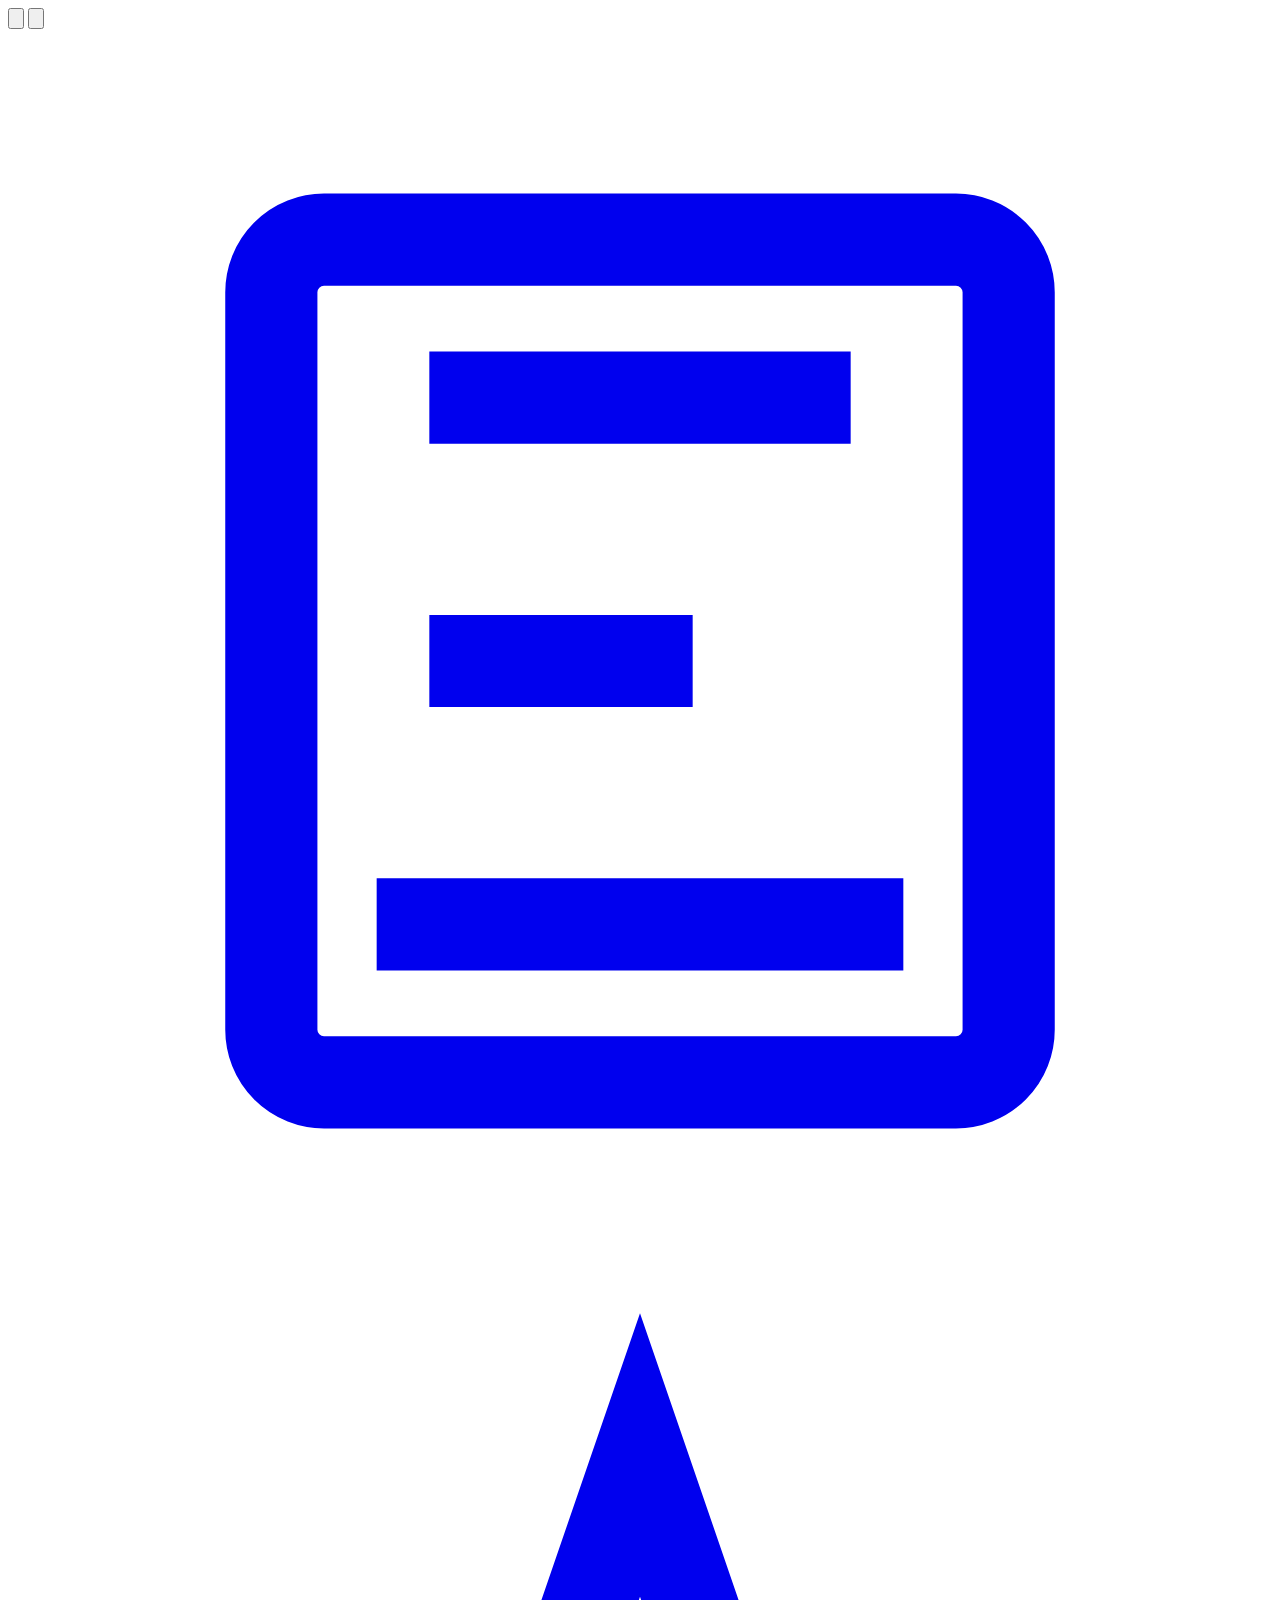
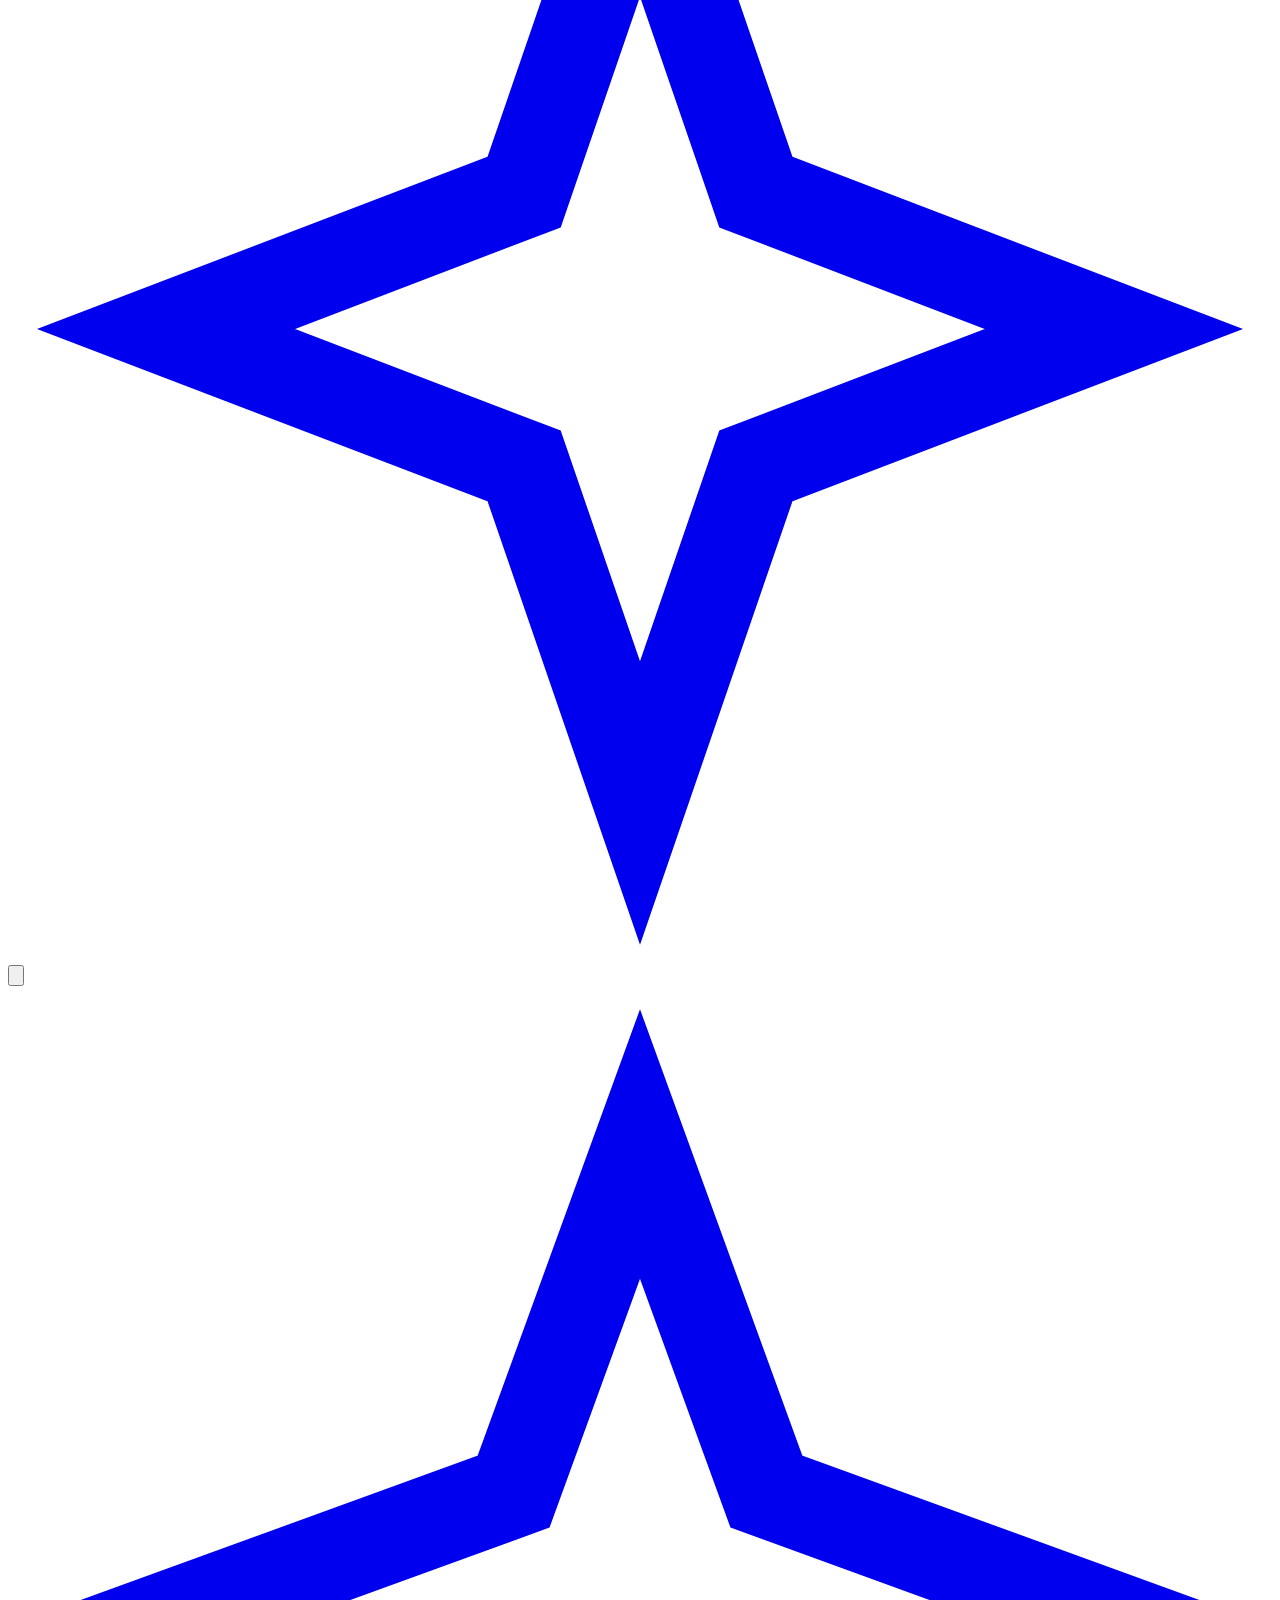
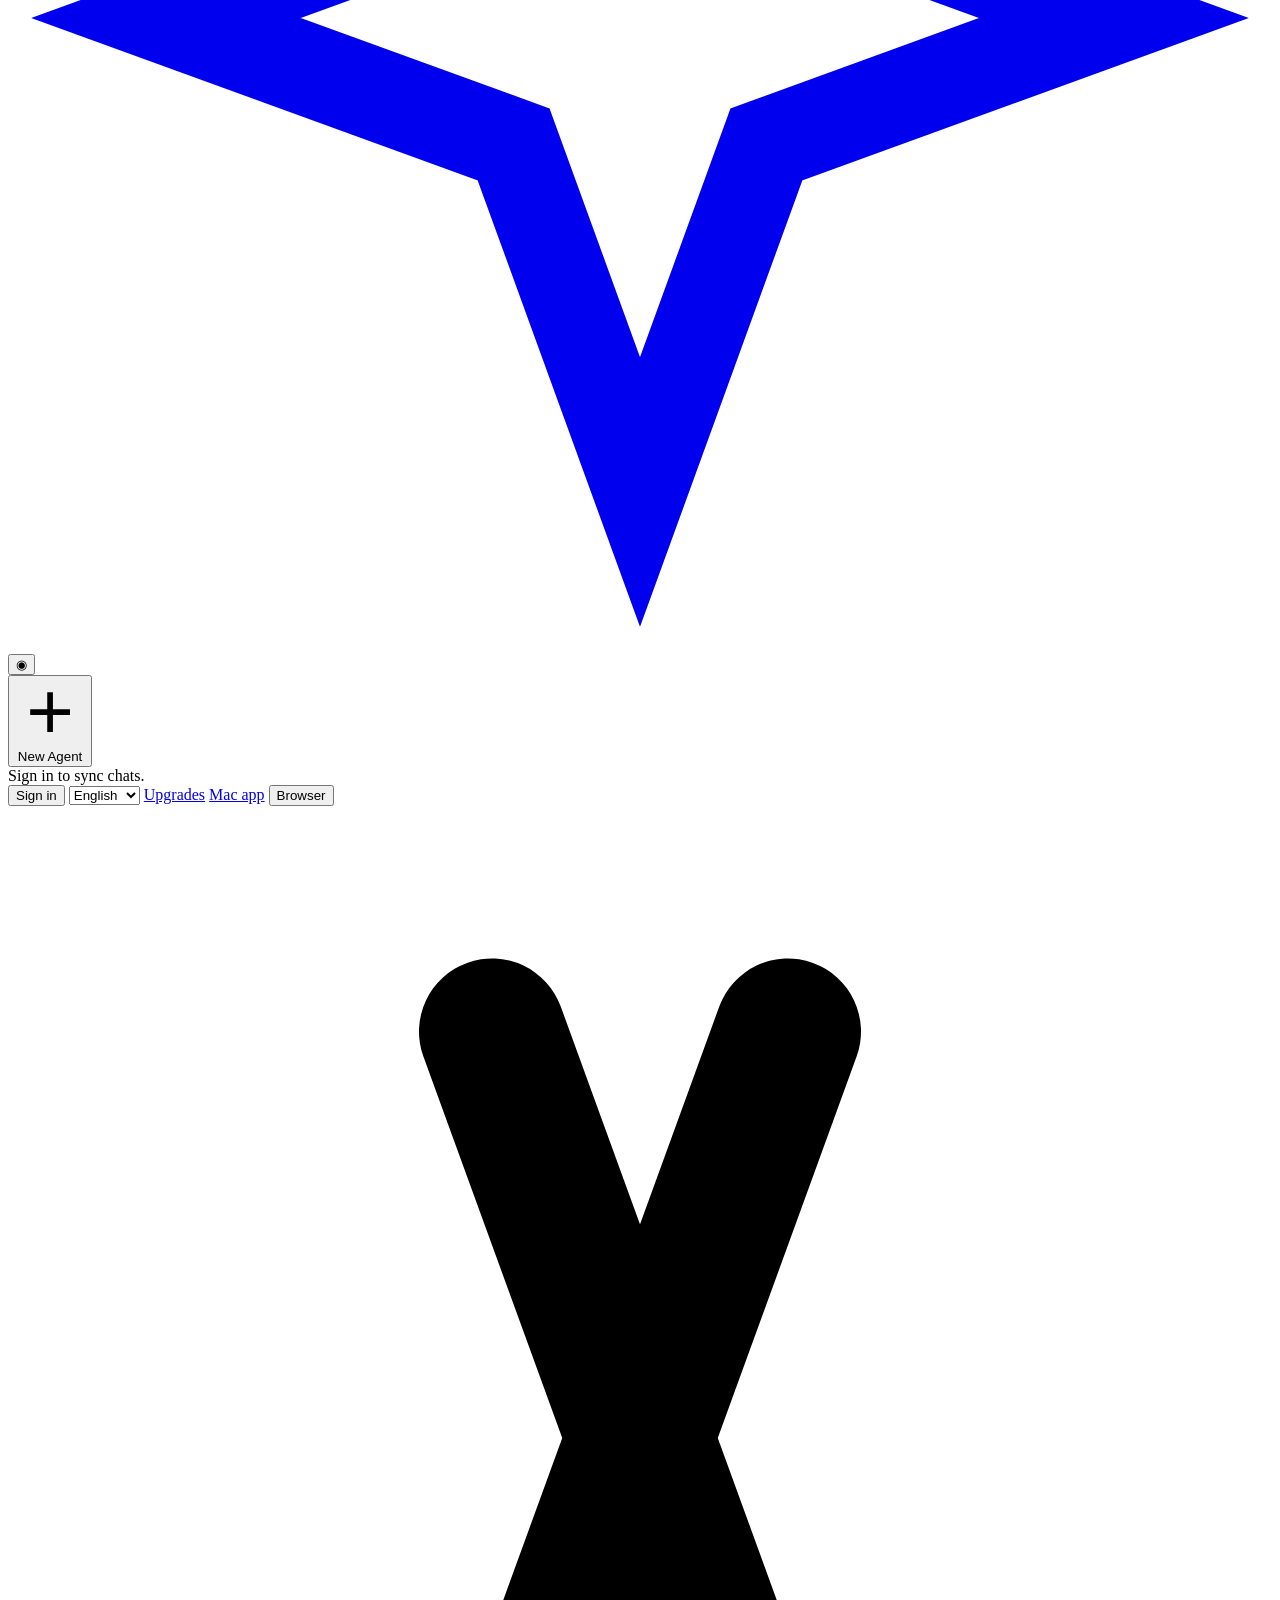
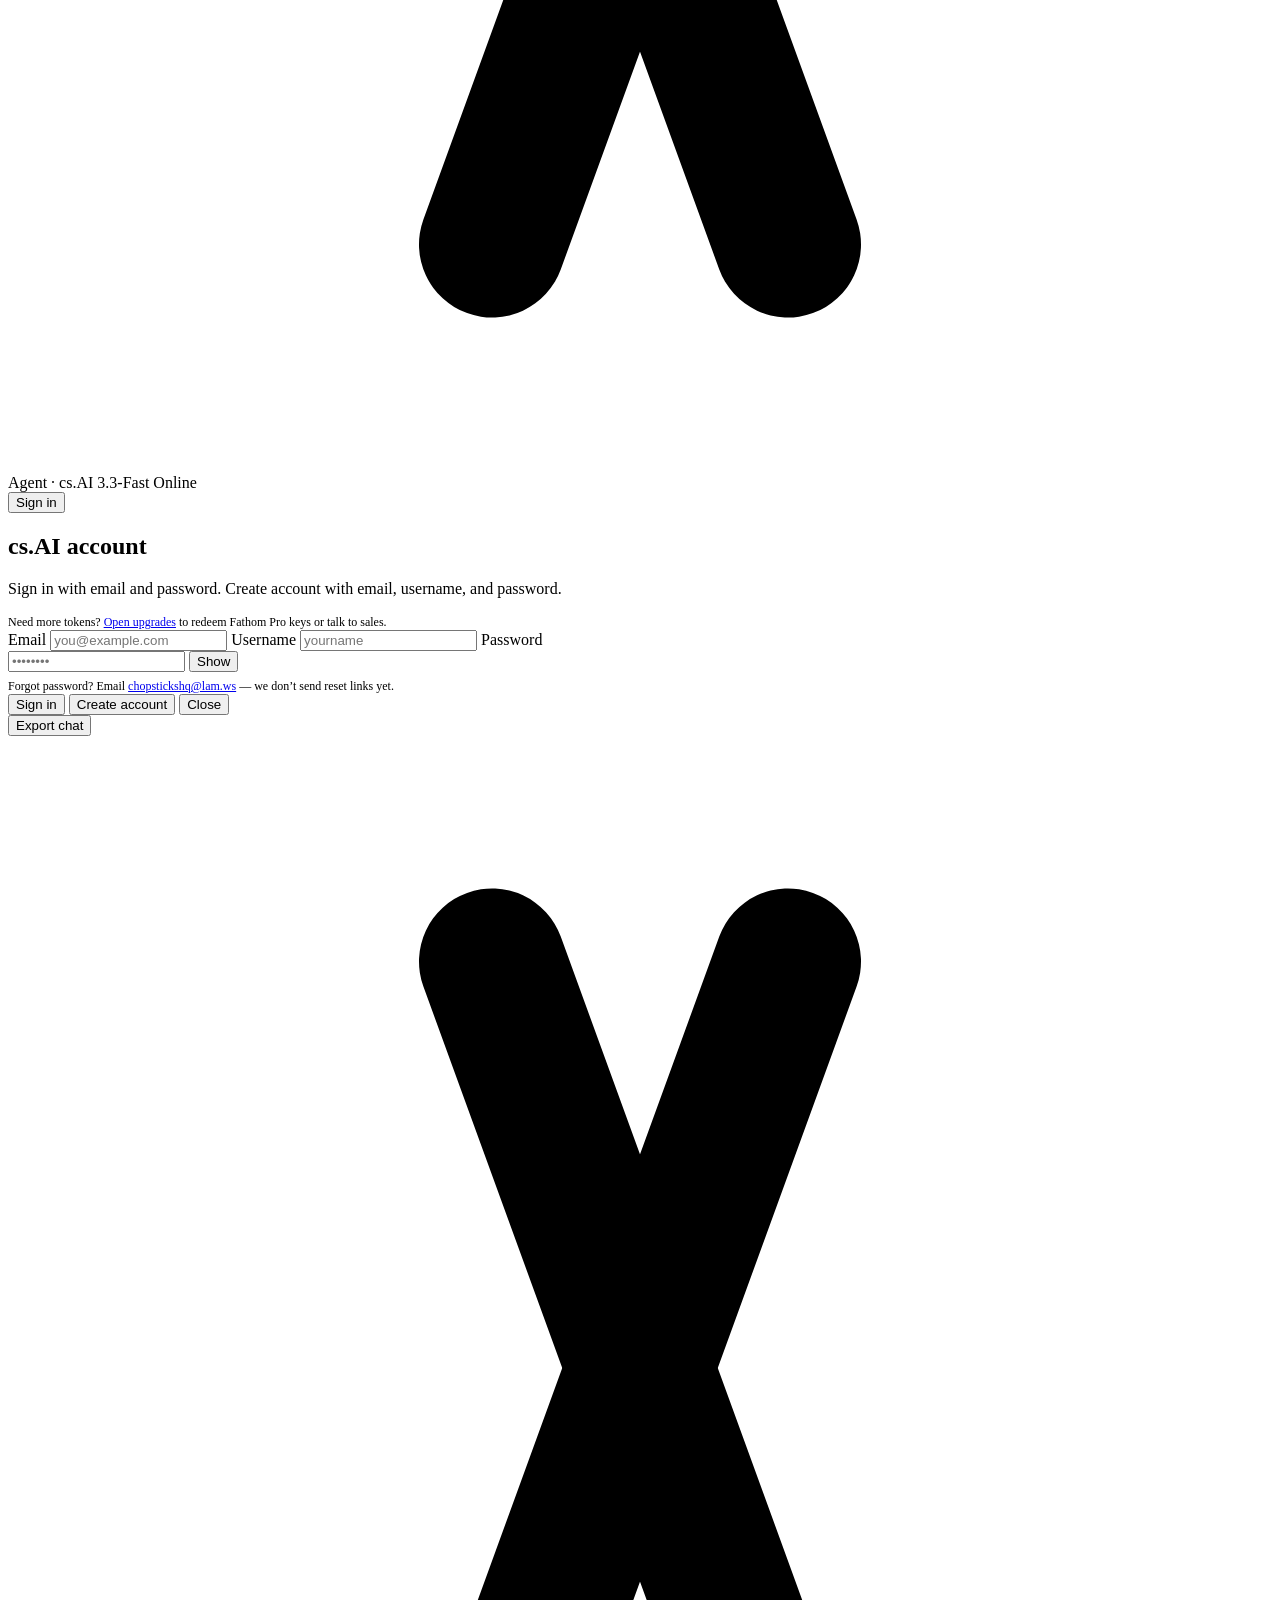
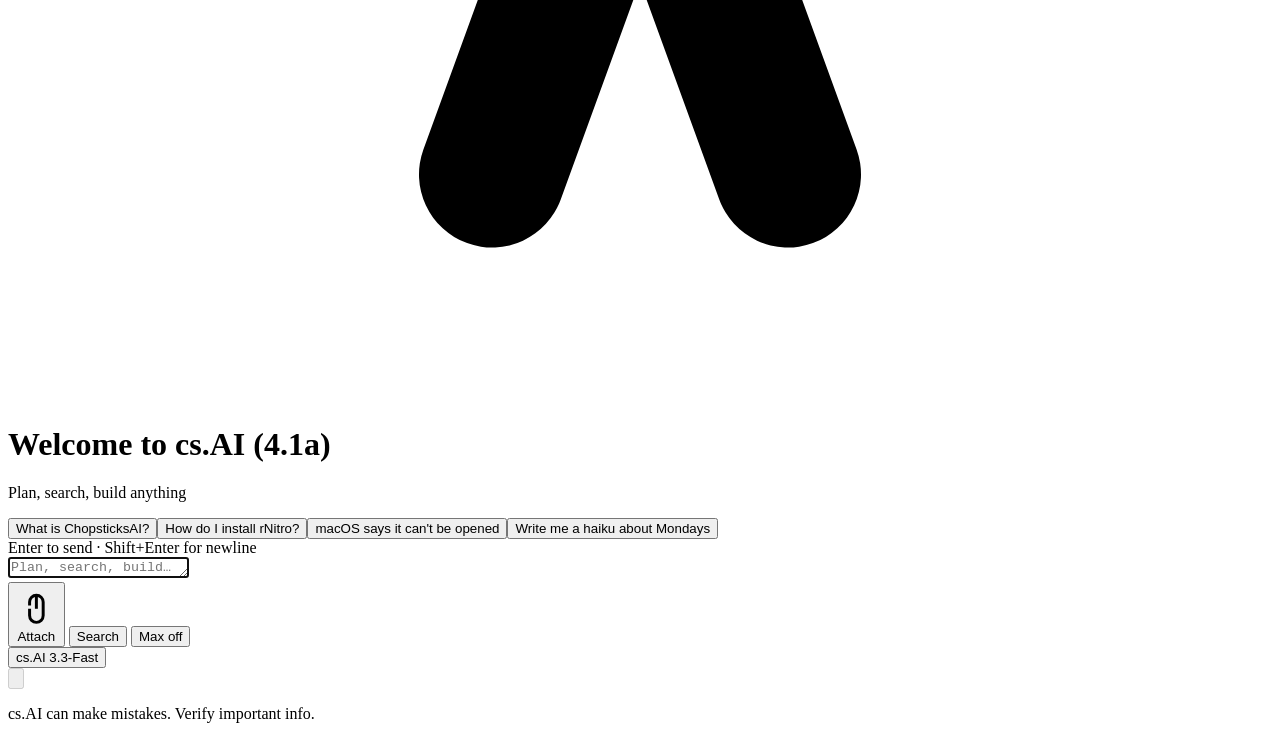
==== commit 1caf1922: "Ship cs.AI Online 4.1a — Air uses GLM 5.2 free and Gemma 4 free only." ====
--- a/web/index.html
+++ b/web/index.html
@@ -257,7 +257,7 @@
   <p class="composer-disclaimer" id="plate-hint">cs.AI can make mistakes. Verify important info.</p>
 </div>
 <footer class="cursor-statusbar" hidden>
-  <span class="cursor-footer-ver">4.1.0</span>
+  <span class="cursor-footer-ver">4.1a</span>
   <span class="cursor-footer-up" id="csai-uptime">API …</span>
   <a href="/chopsticks-ai/uptime/">Uptime</a>
   <a href="/chopsticks-ai/enterprise/">Enterprise</a>
@@ -723,7 +723,7 @@
     var lead = document.getElementById('intro-lead');
     var title = document.getElementById('topbar-title');
     var dl = document.getElementById('sidebar-download');
-    if (g) g.textContent = 'Welcome to cs.AI (4.1.0)';
+    if (g) g.textContent = 'Welcome to cs.AI (4.1a)';
     if (title) title.textContent = 'Agent';
     if (sub) sub.textContent = offline
       ? 'Ask the on-device Chopsticks HQ knowledge base'
@@ -1180,7 +1180,7 @@
     return info;
   }
   function showTier() {
-    var ver = '4.1.0';
+    var ver = '4.1a';
     var topVer = document.getElementById('topbar-ver');
     var footVer = document.querySelector('.cursor-footer-ver');
     if (topVer) topVer.textContent = ver;
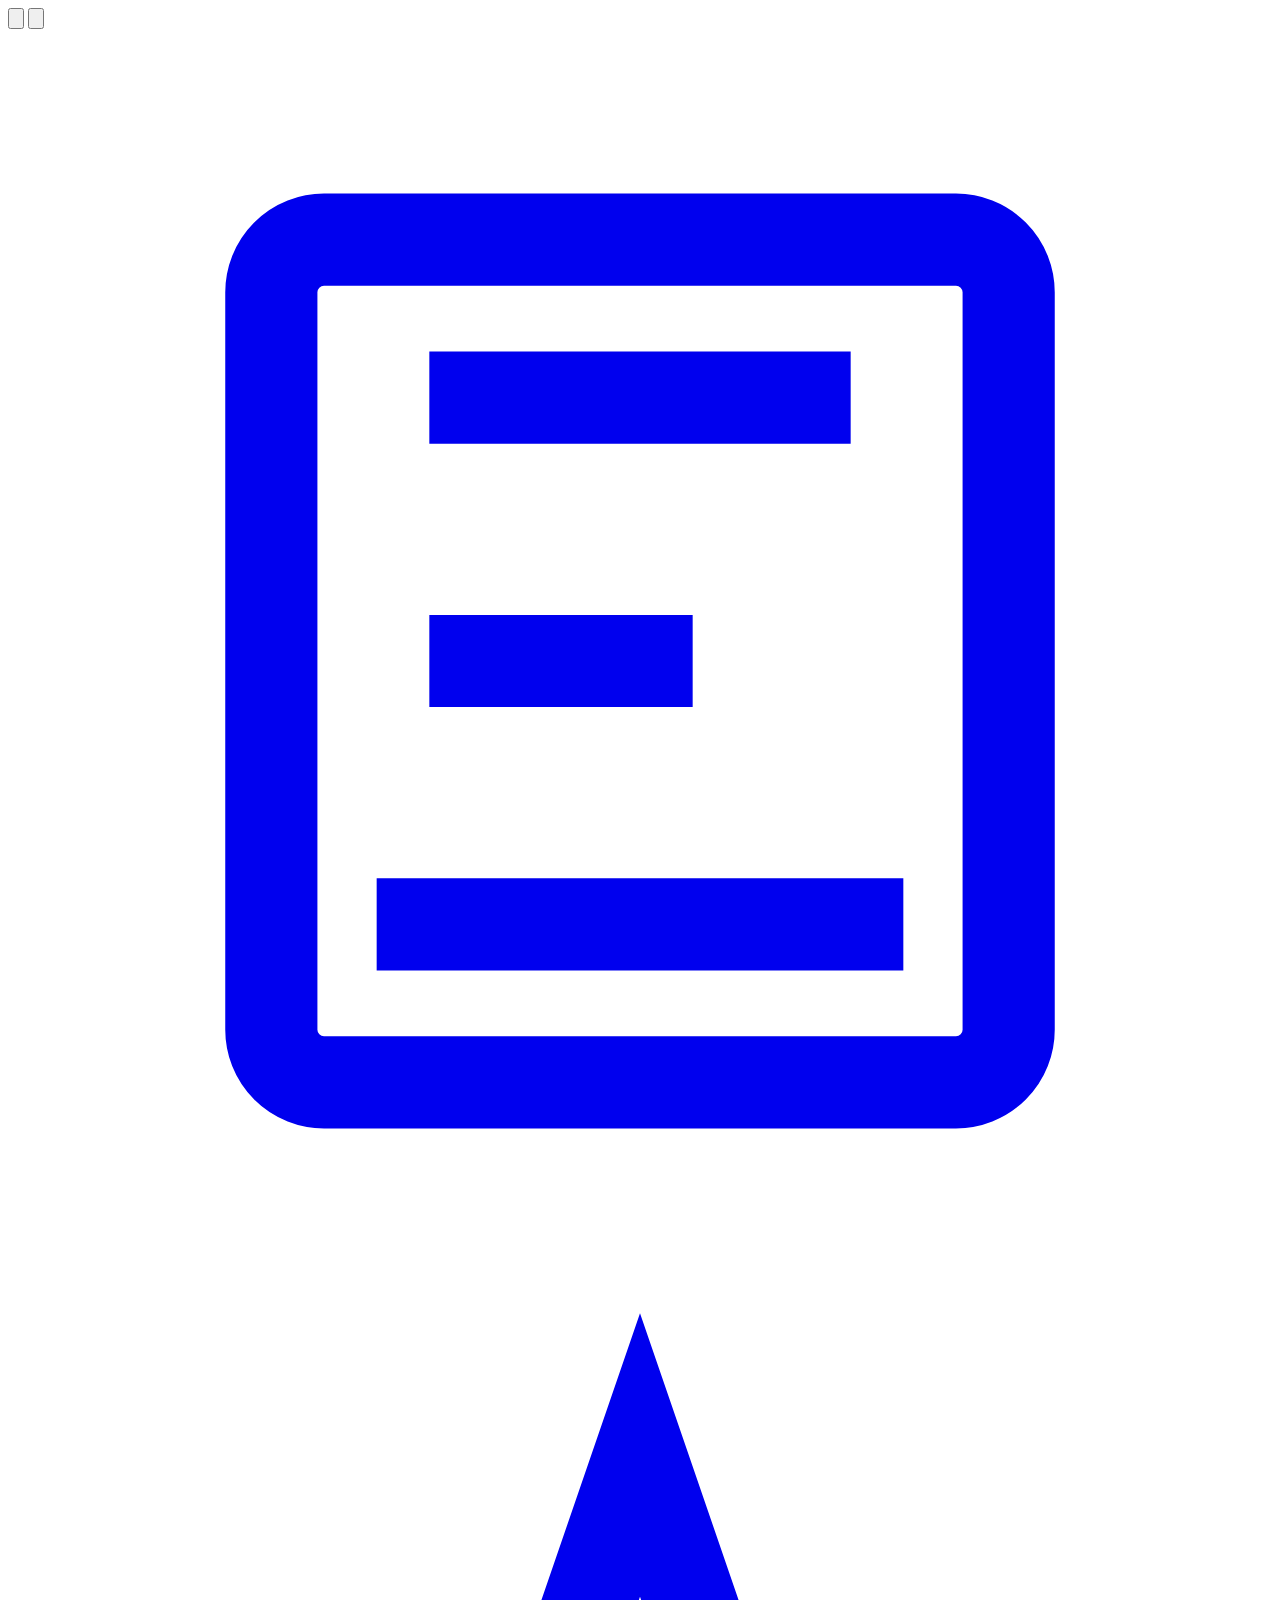
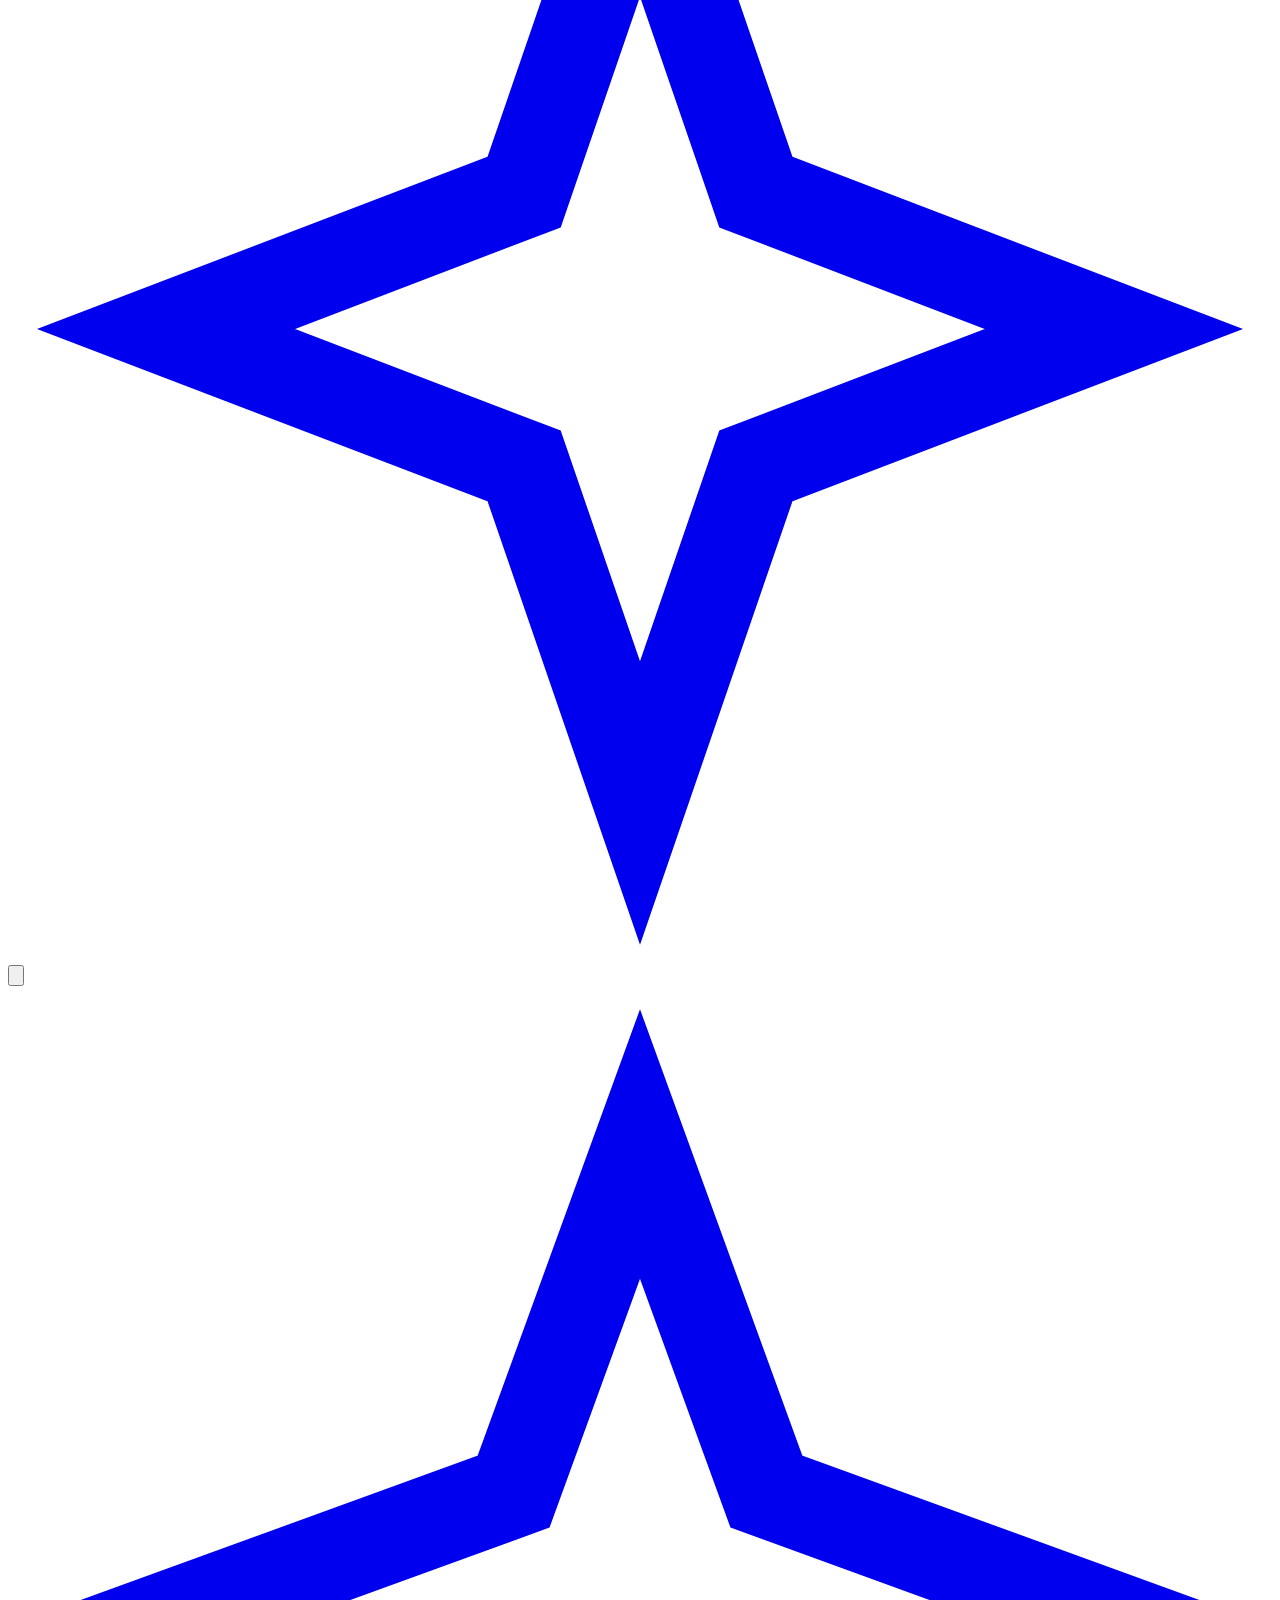
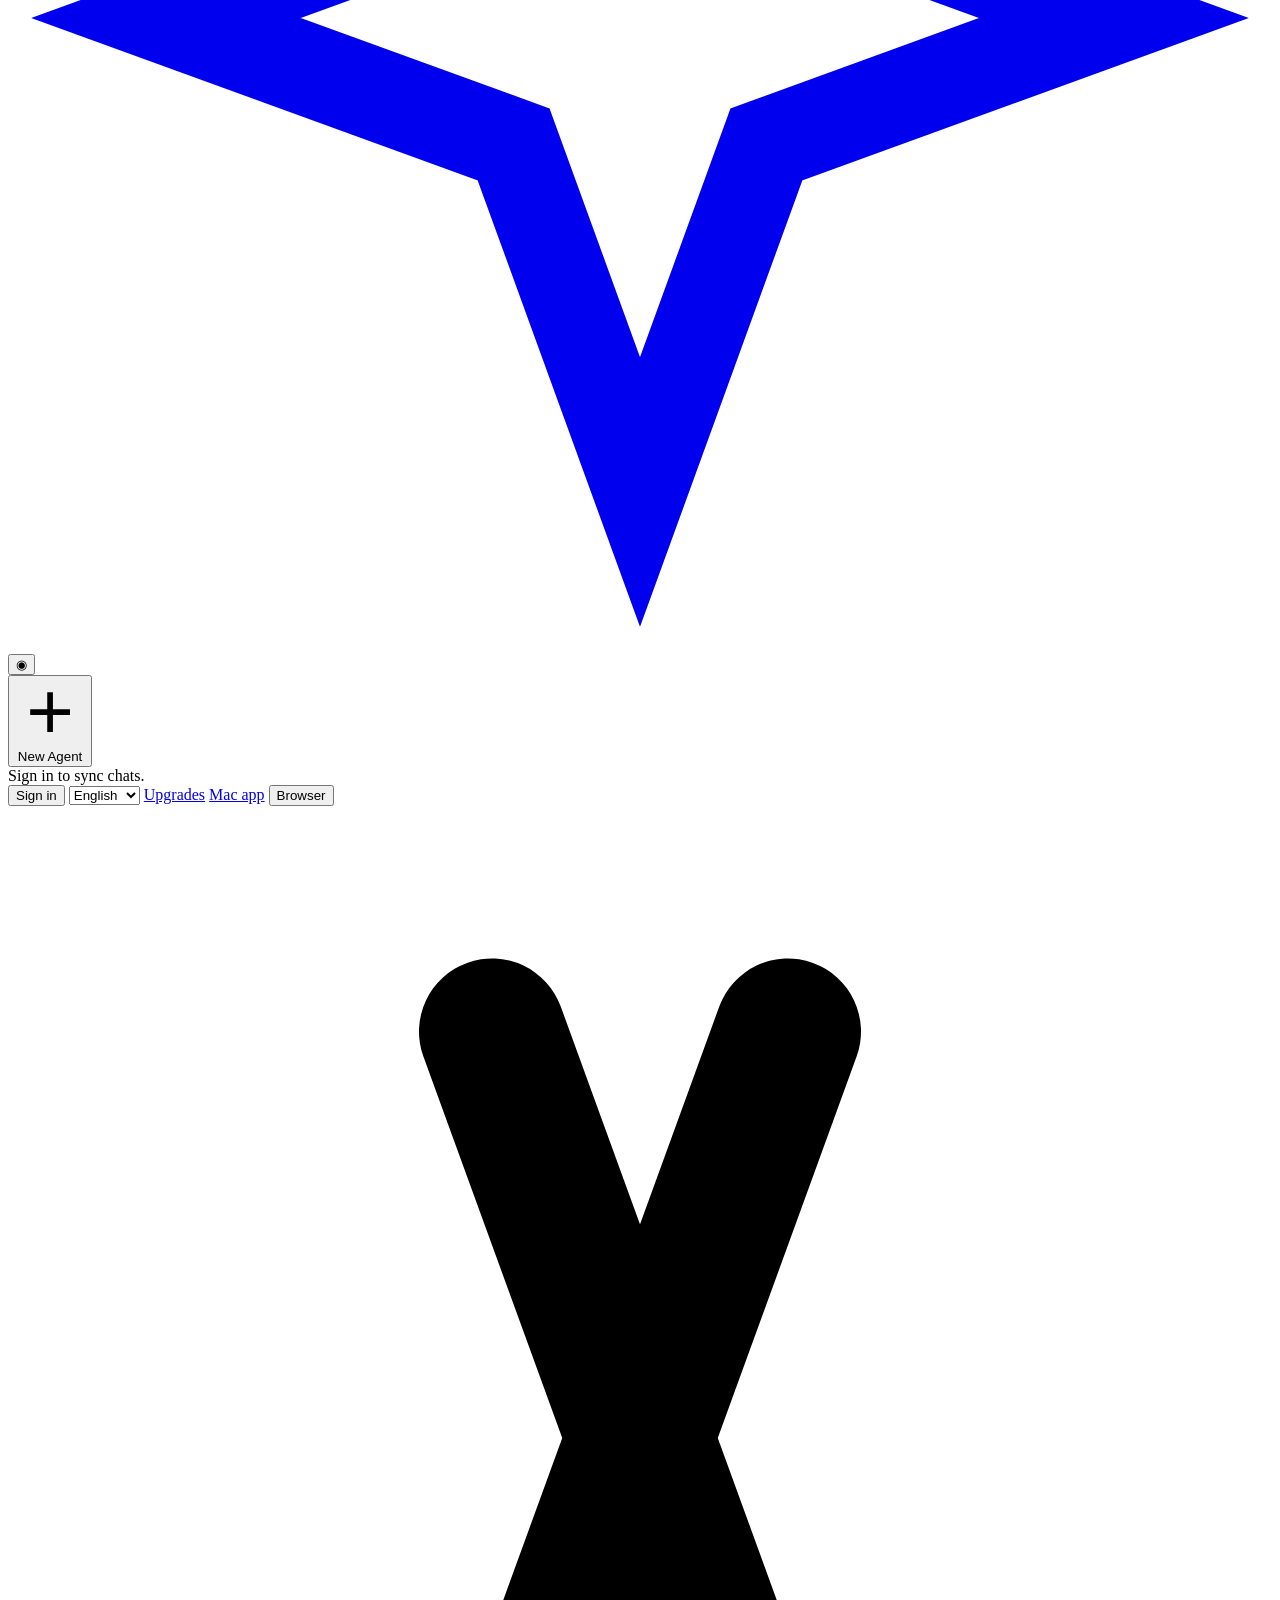
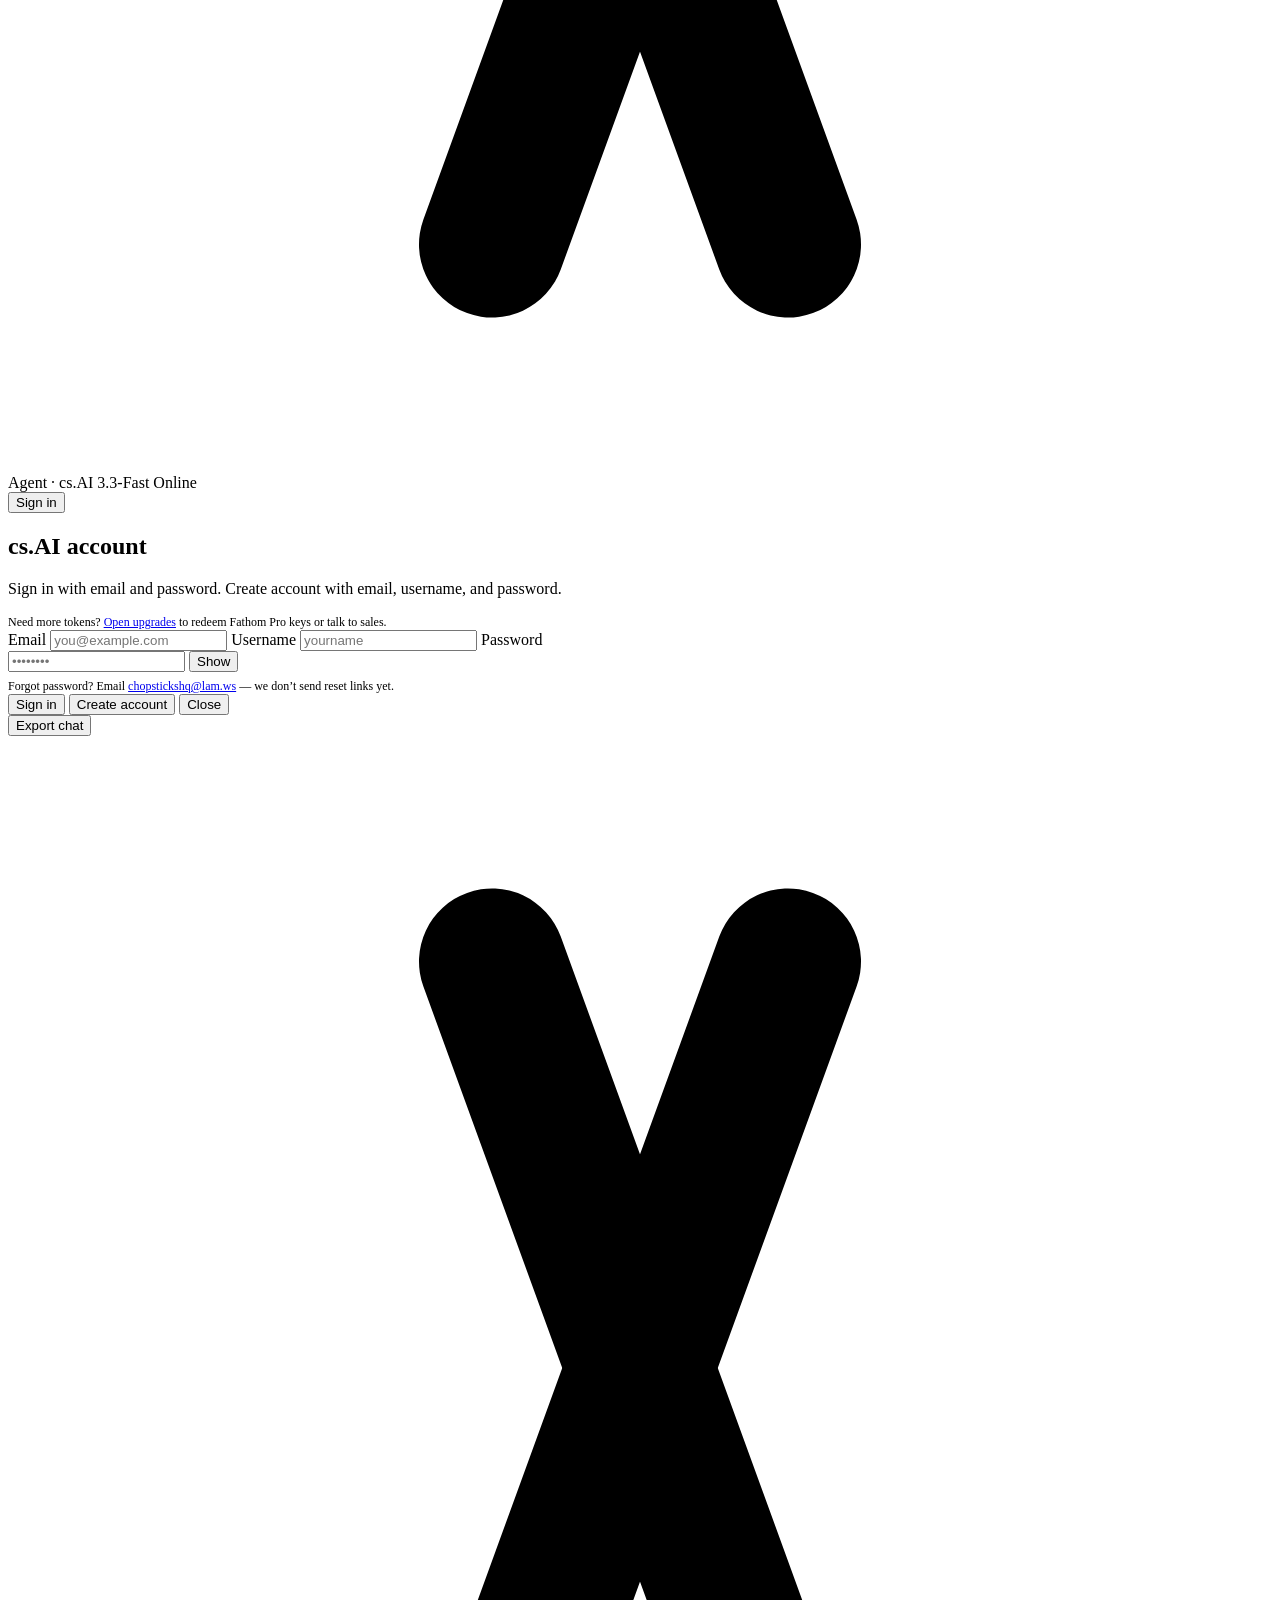
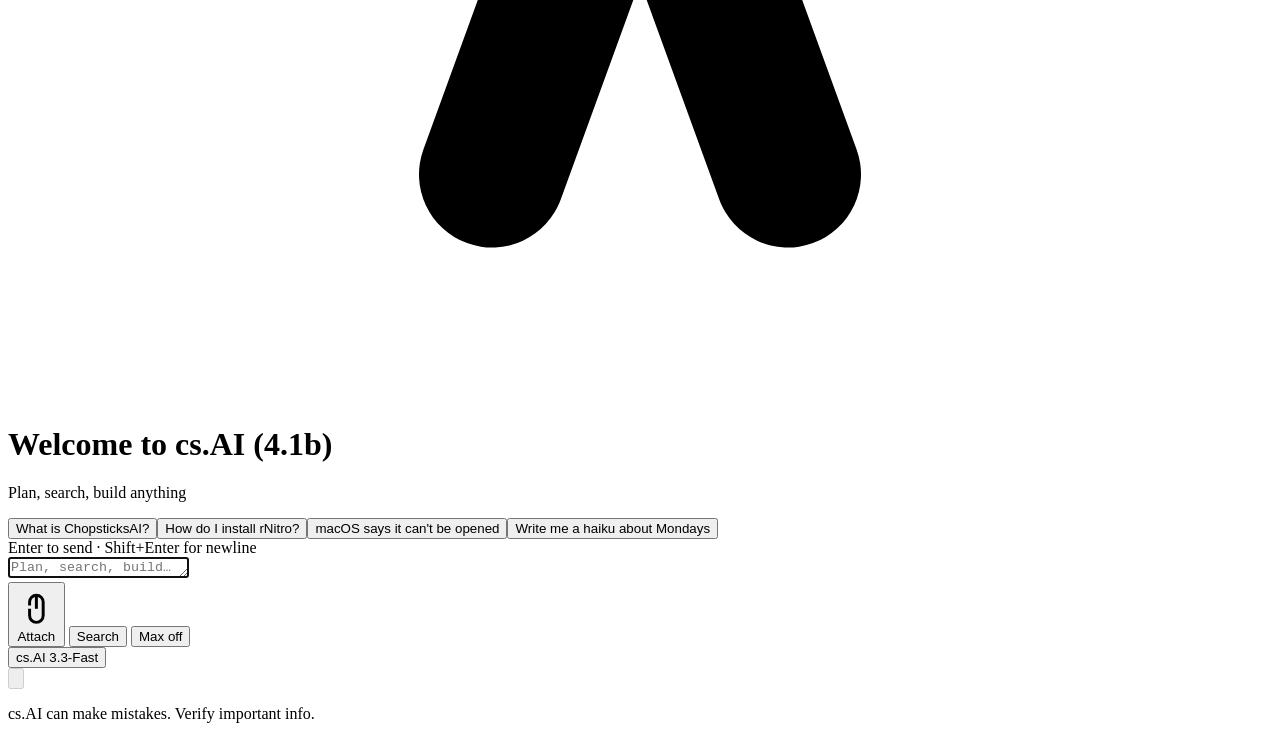
==== commit 027f3597: "Ship cs.AI Online 4.1b — Air is GLM 4.7 Flash free via Ofox only." ====
--- a/web/index.html
+++ b/web/index.html
@@ -257,7 +257,7 @@
   <p class="composer-disclaimer" id="plate-hint">cs.AI can make mistakes. Verify important info.</p>
 </div>
 <footer class="cursor-statusbar" hidden>
-  <span class="cursor-footer-ver">4.1a</span>
+  <span class="cursor-footer-ver">4.1b</span>
   <span class="cursor-footer-up" id="csai-uptime">API …</span>
   <a href="/chopsticks-ai/uptime/">Uptime</a>
   <a href="/chopsticks-ai/enterprise/">Enterprise</a>
@@ -723,7 +723,7 @@
     var lead = document.getElementById('intro-lead');
     var title = document.getElementById('topbar-title');
     var dl = document.getElementById('sidebar-download');
-    if (g) g.textContent = 'Welcome to cs.AI (4.1a)';
+    if (g) g.textContent = 'Welcome to cs.AI (4.1b)';
     if (title) title.textContent = 'Agent';
     if (sub) sub.textContent = offline
       ? 'Ask the on-device Chopsticks HQ knowledge base'
@@ -1180,7 +1180,7 @@
     return info;
   }
   function showTier() {
-    var ver = '4.1a';
+    var ver = '4.1b';
     var topVer = document.getElementById('topbar-ver');
     var footVer = document.querySelector('.cursor-footer-ver');
     if (topVer) topVer.textContent = ver;
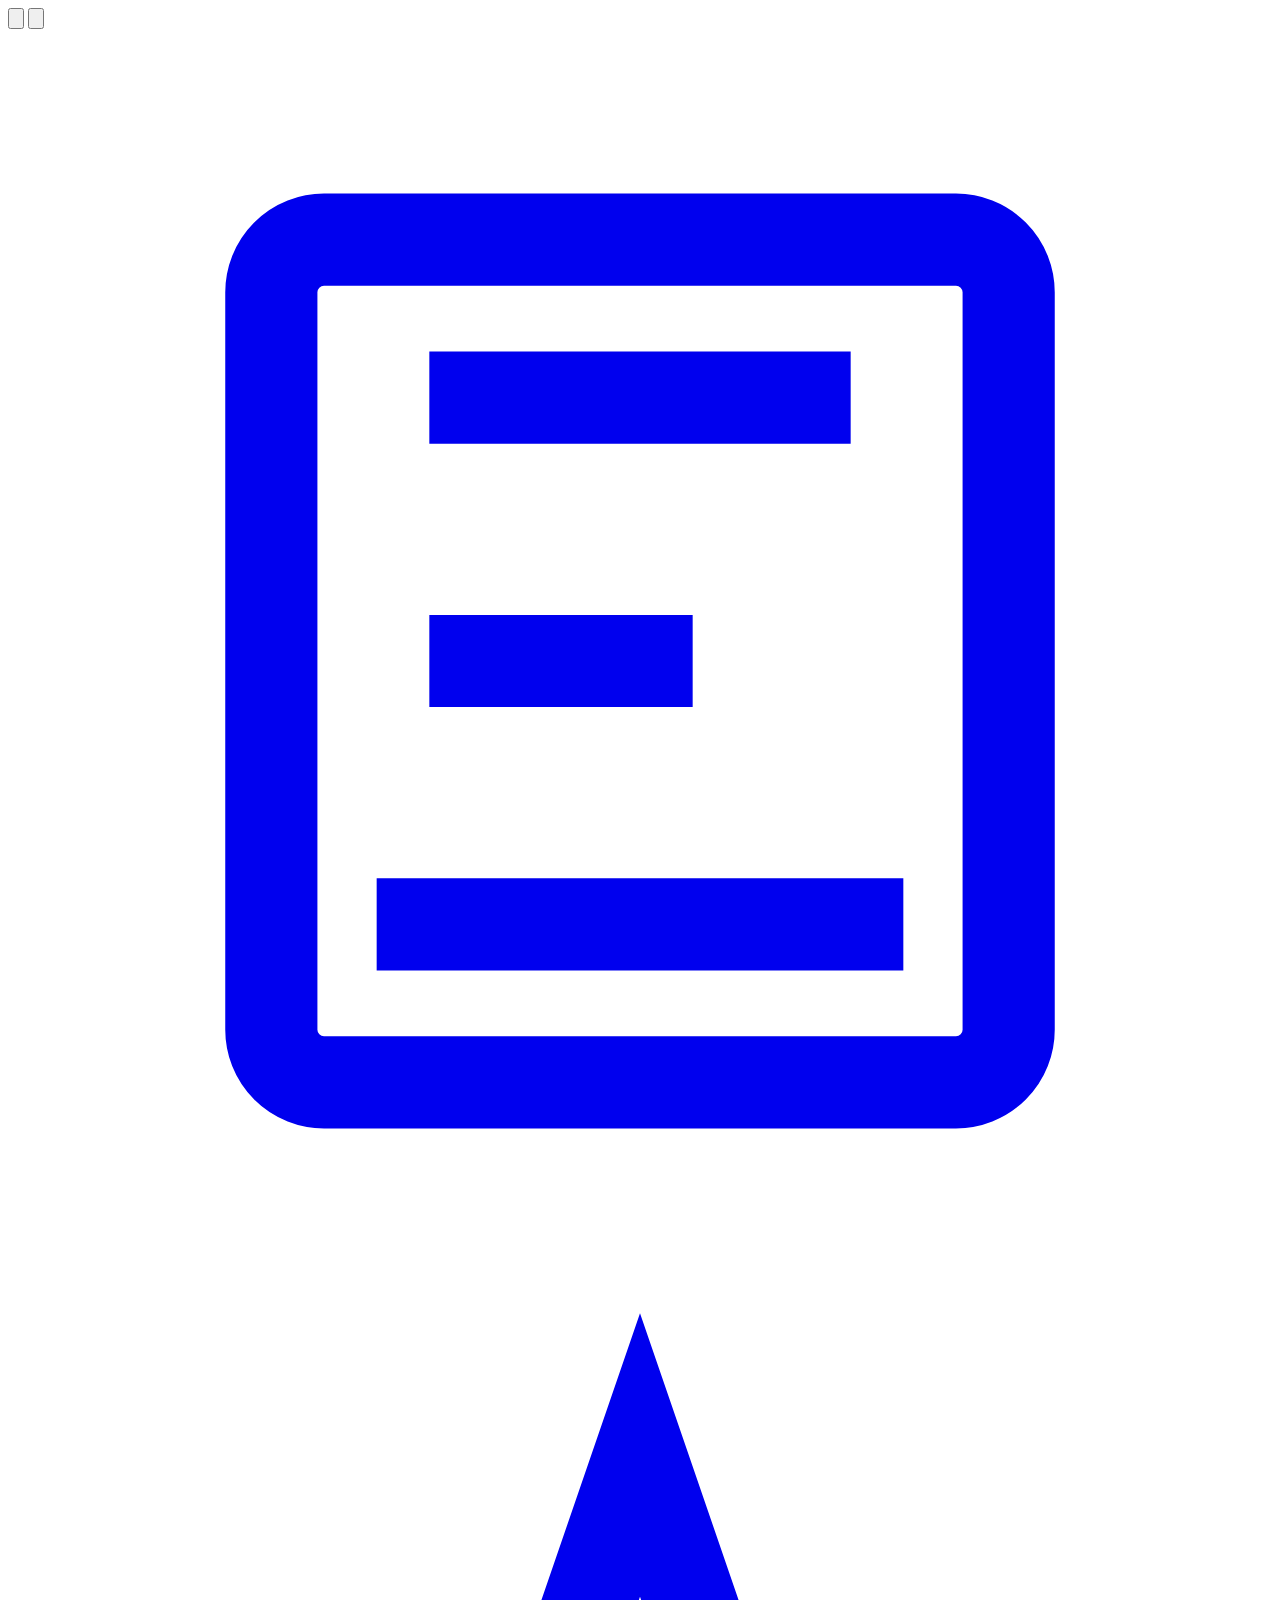
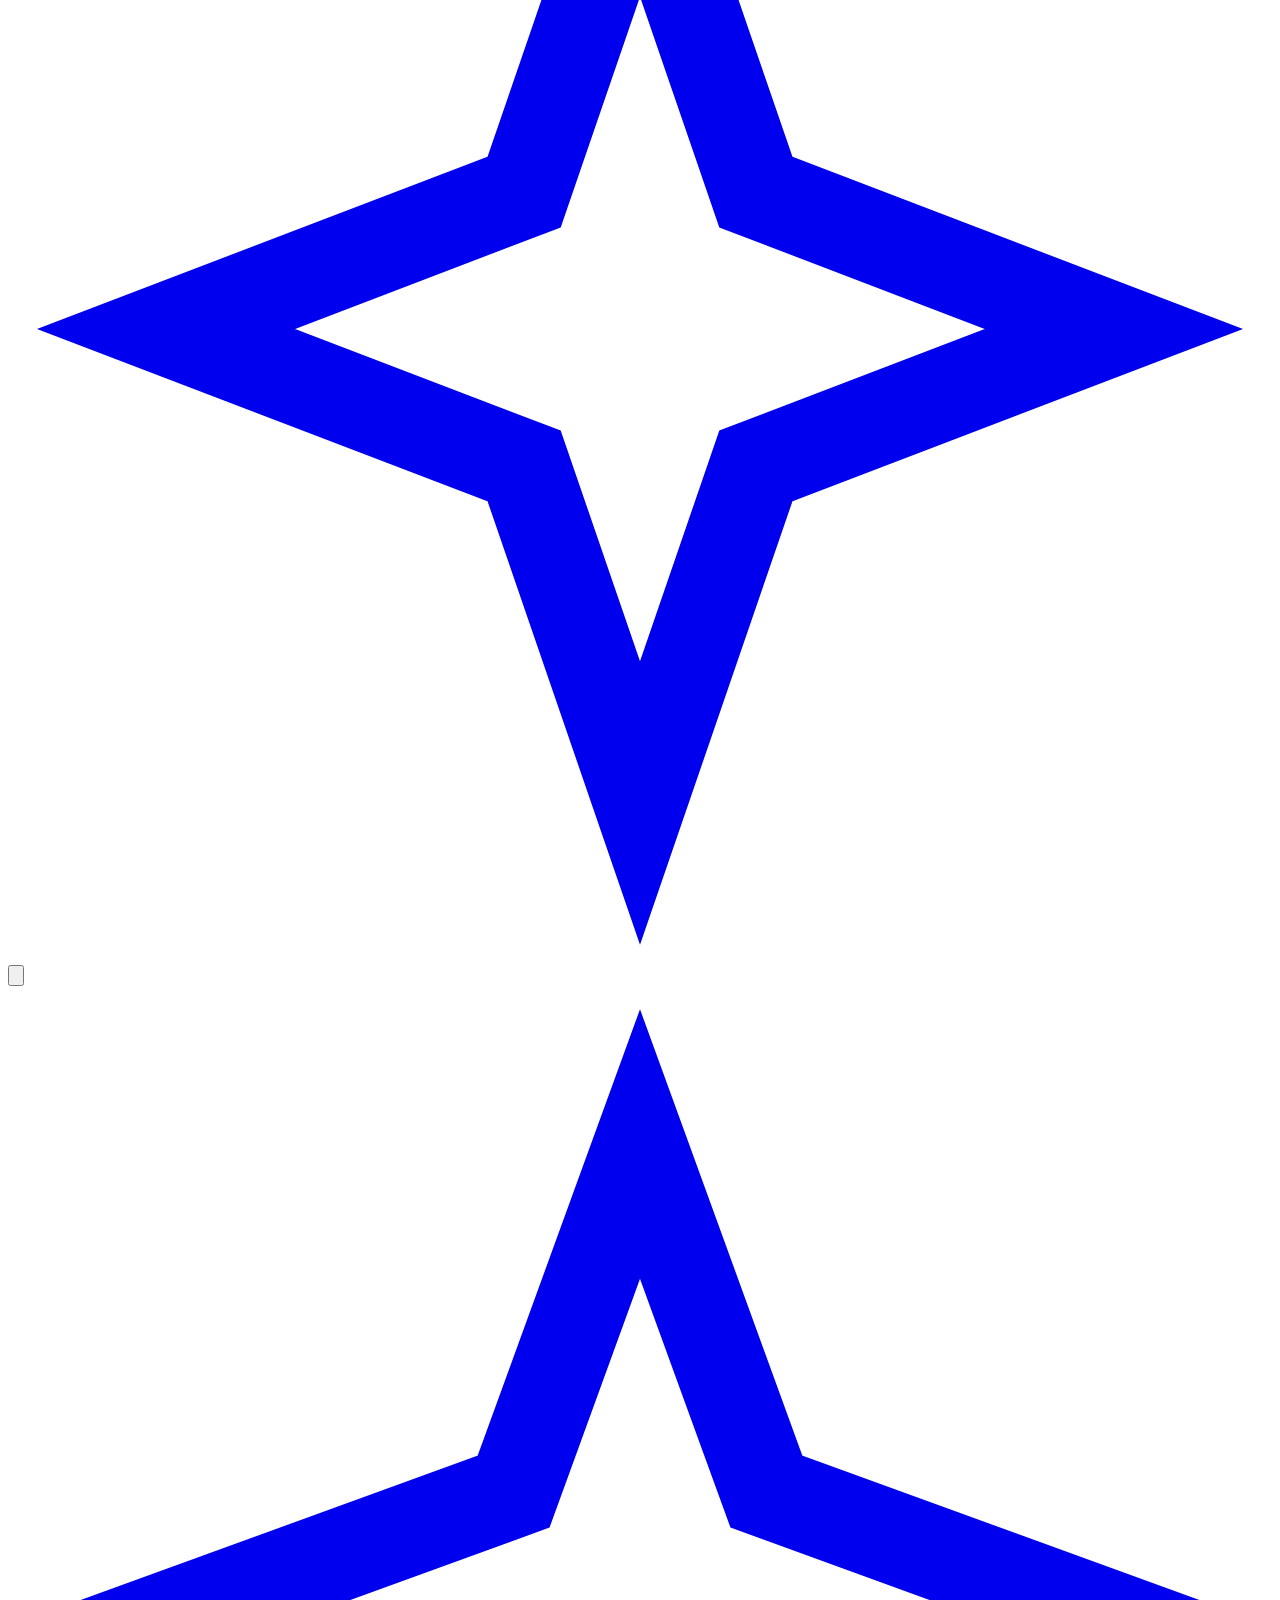
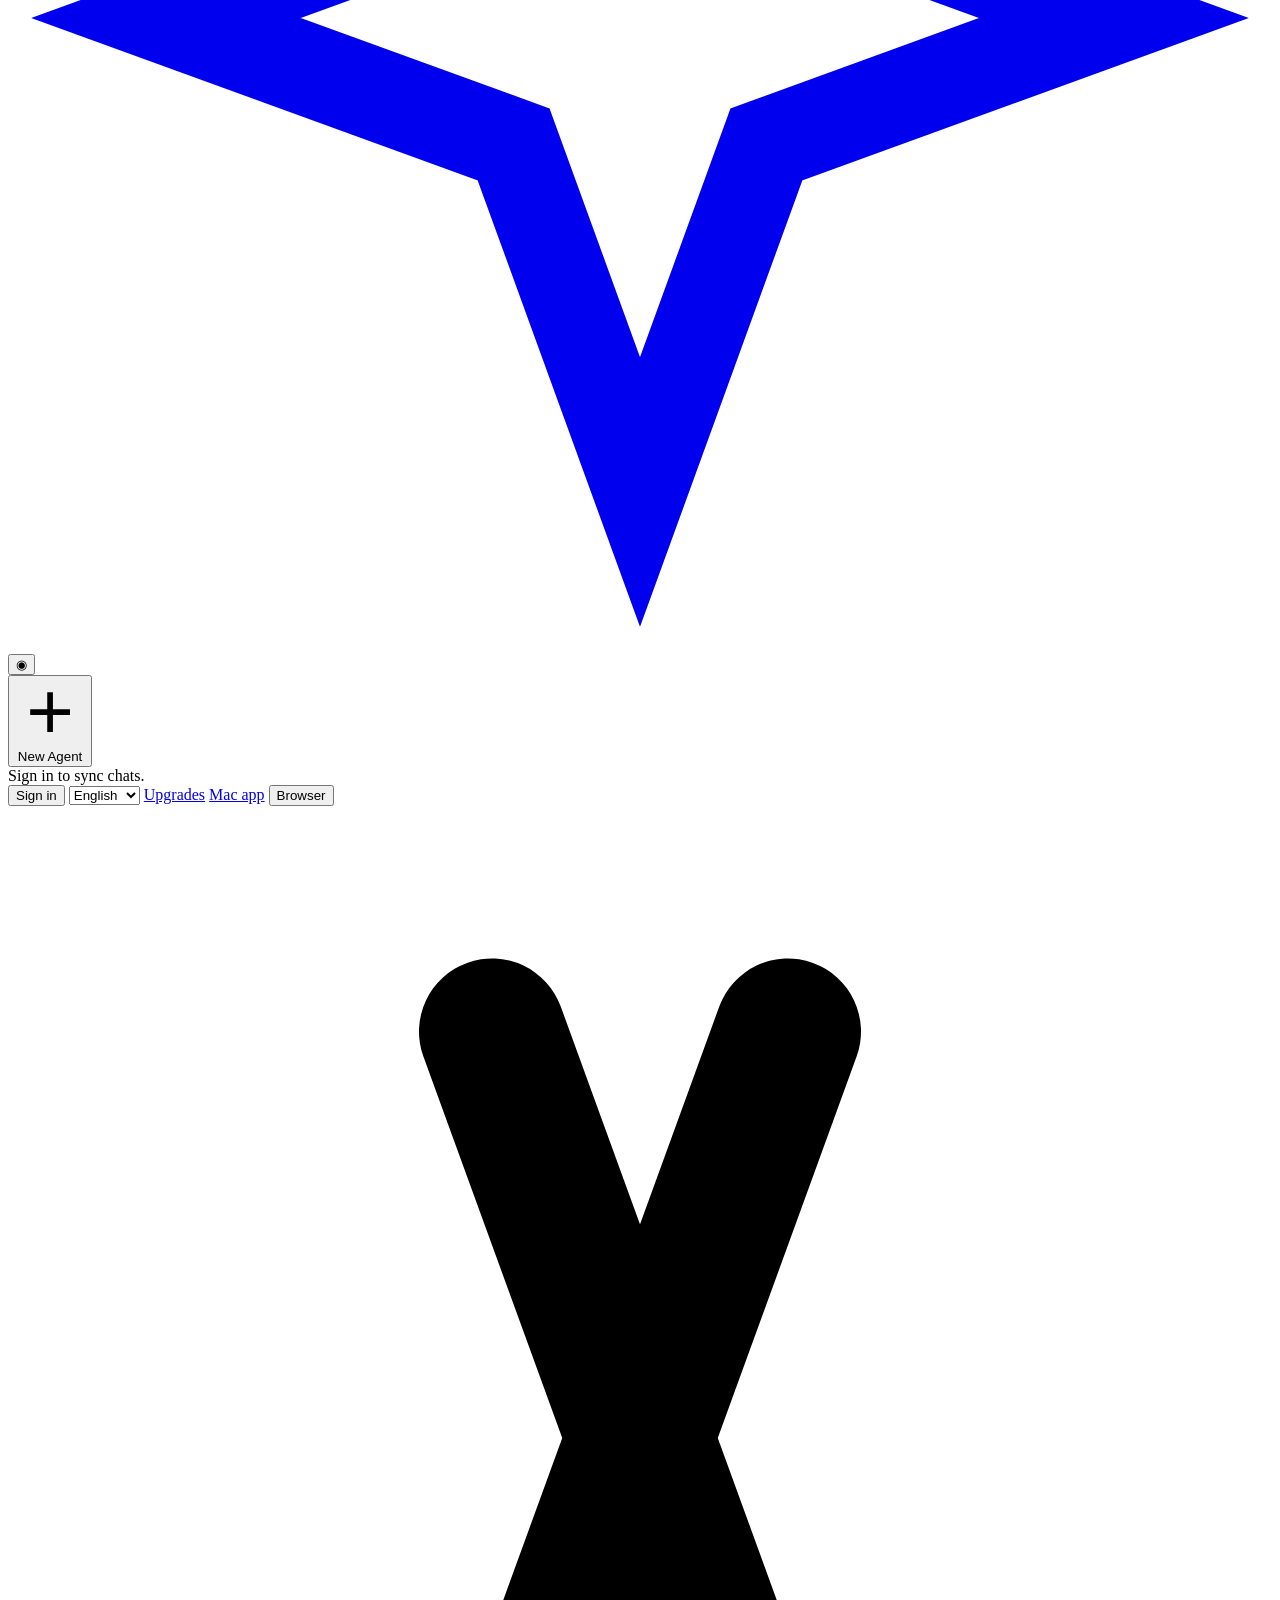
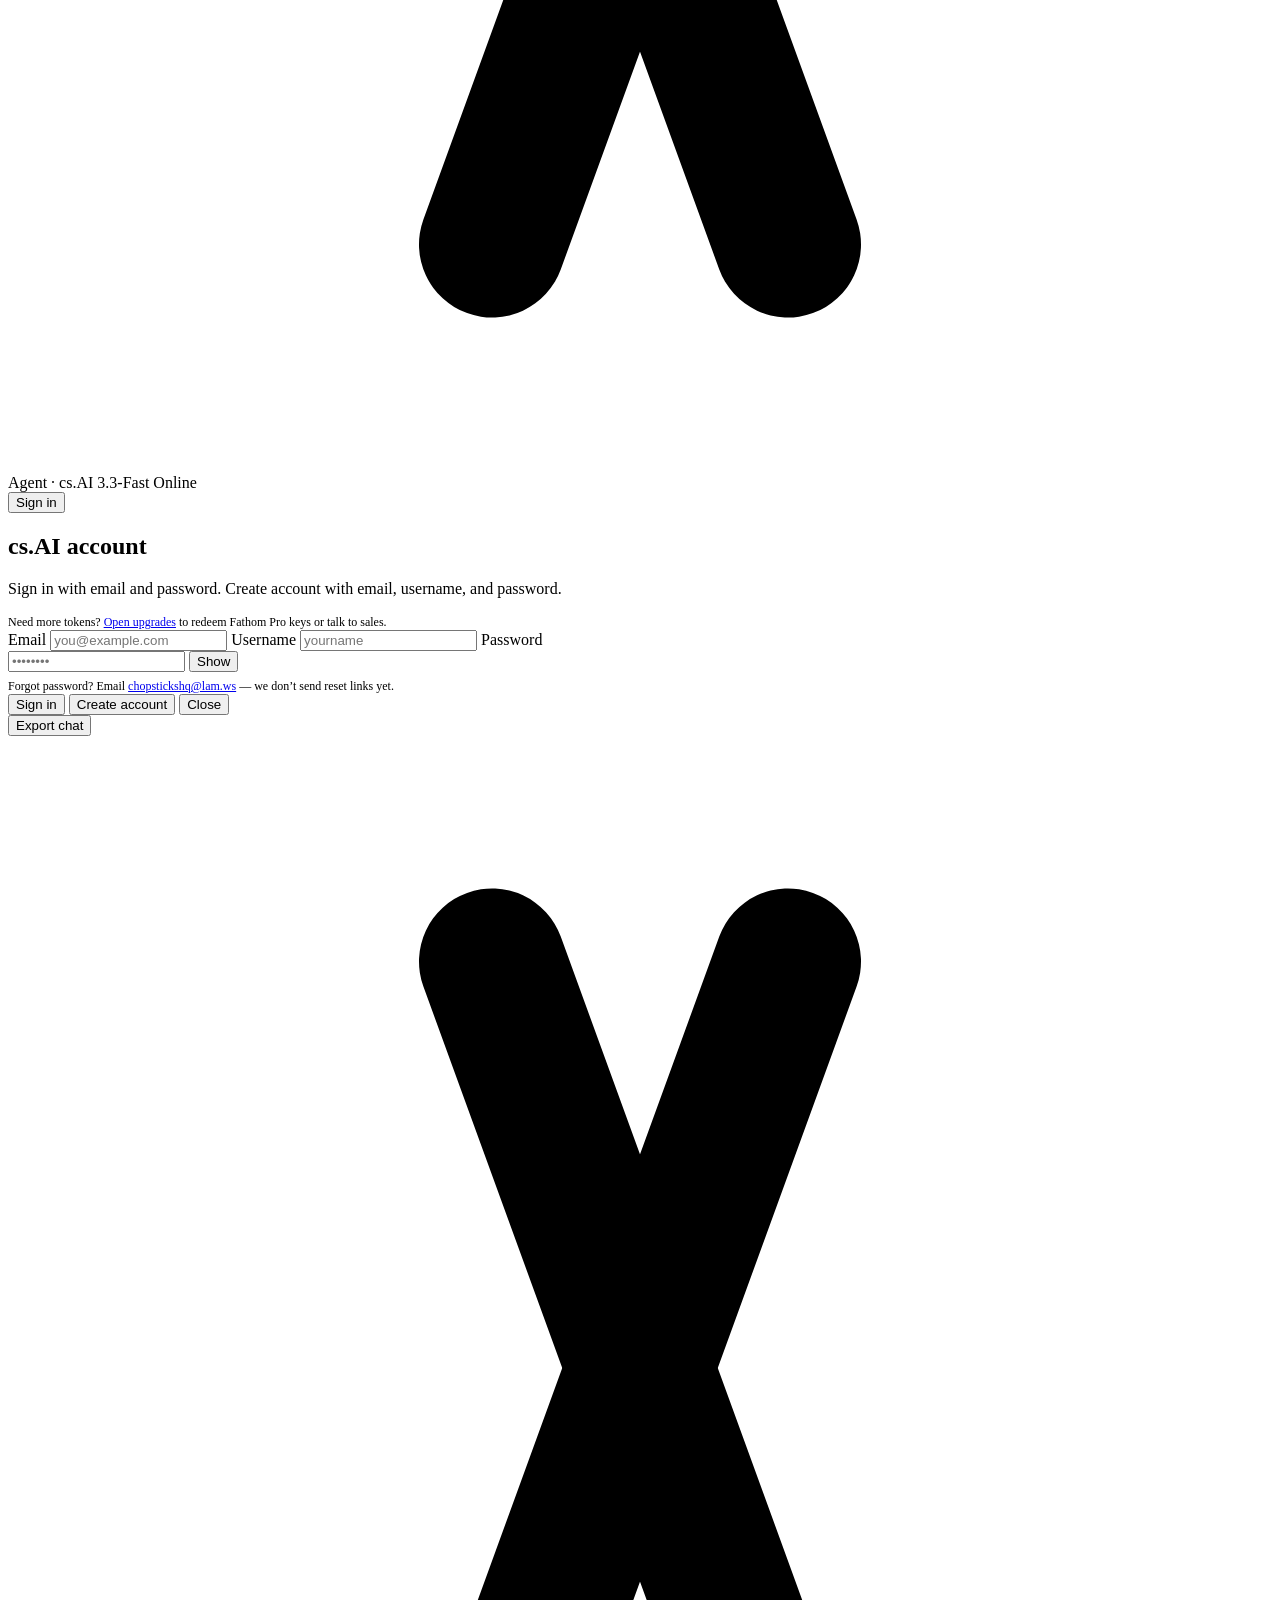
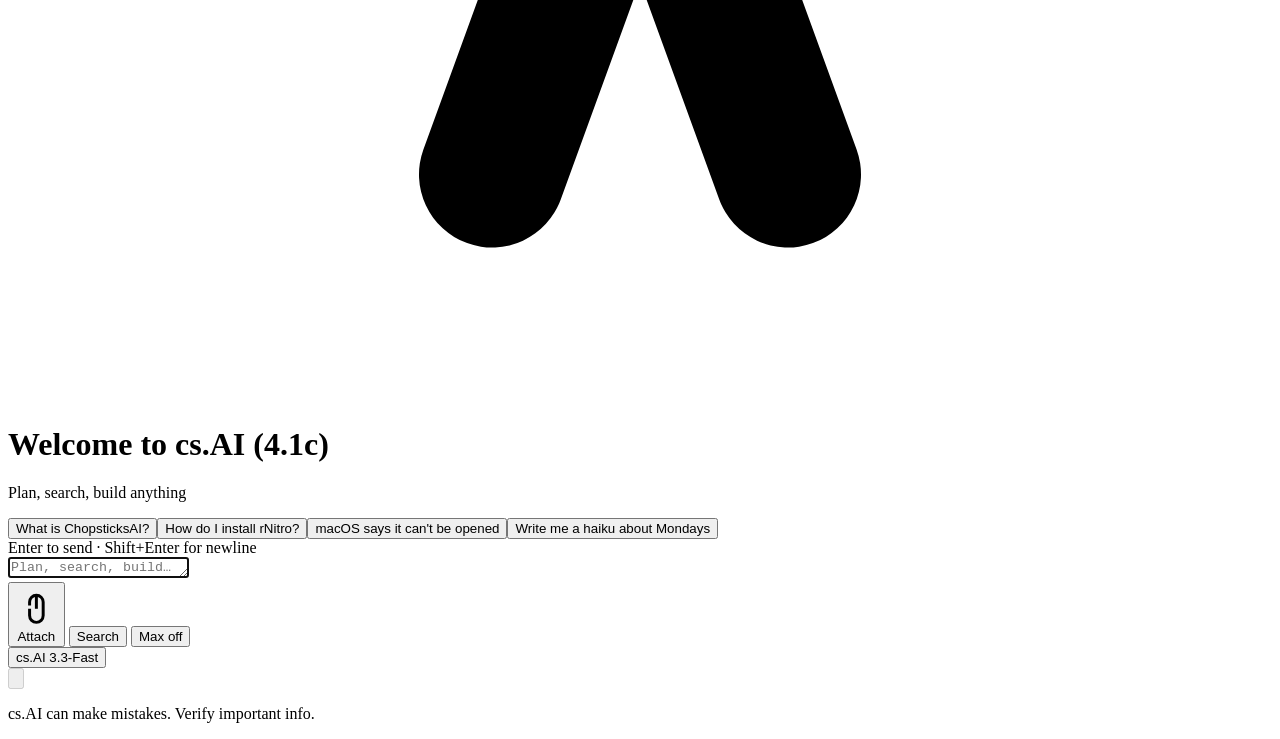
==== commit 0385f66b: "Ship cs.AI Online 4.1c — Air uses OpenRouter GPT-OSS 120B free only." ====
--- a/web/index.html
+++ b/web/index.html
@@ -257,7 +257,7 @@
   <p class="composer-disclaimer" id="plate-hint">cs.AI can make mistakes. Verify important info.</p>
 </div>
 <footer class="cursor-statusbar" hidden>
-  <span class="cursor-footer-ver">4.1b</span>
+  <span class="cursor-footer-ver">4.1c</span>
   <span class="cursor-footer-up" id="csai-uptime">API …</span>
   <a href="/chopsticks-ai/uptime/">Uptime</a>
   <a href="/chopsticks-ai/enterprise/">Enterprise</a>
@@ -723,7 +723,7 @@
     var lead = document.getElementById('intro-lead');
     var title = document.getElementById('topbar-title');
     var dl = document.getElementById('sidebar-download');
-    if (g) g.textContent = 'Welcome to cs.AI (4.1b)';
+    if (g) g.textContent = 'Welcome to cs.AI (4.1c)';
     if (title) title.textContent = 'Agent';
     if (sub) sub.textContent = offline
       ? 'Ask the on-device Chopsticks HQ knowledge base'
@@ -1180,7 +1180,7 @@
     return info;
   }
   function showTier() {
-    var ver = '4.1b';
+    var ver = '4.1c';
     var topVer = document.getElementById('topbar-ver');
     var footVer = document.querySelector('.cursor-footer-ver');
     if (topVer) topVer.textContent = ver;
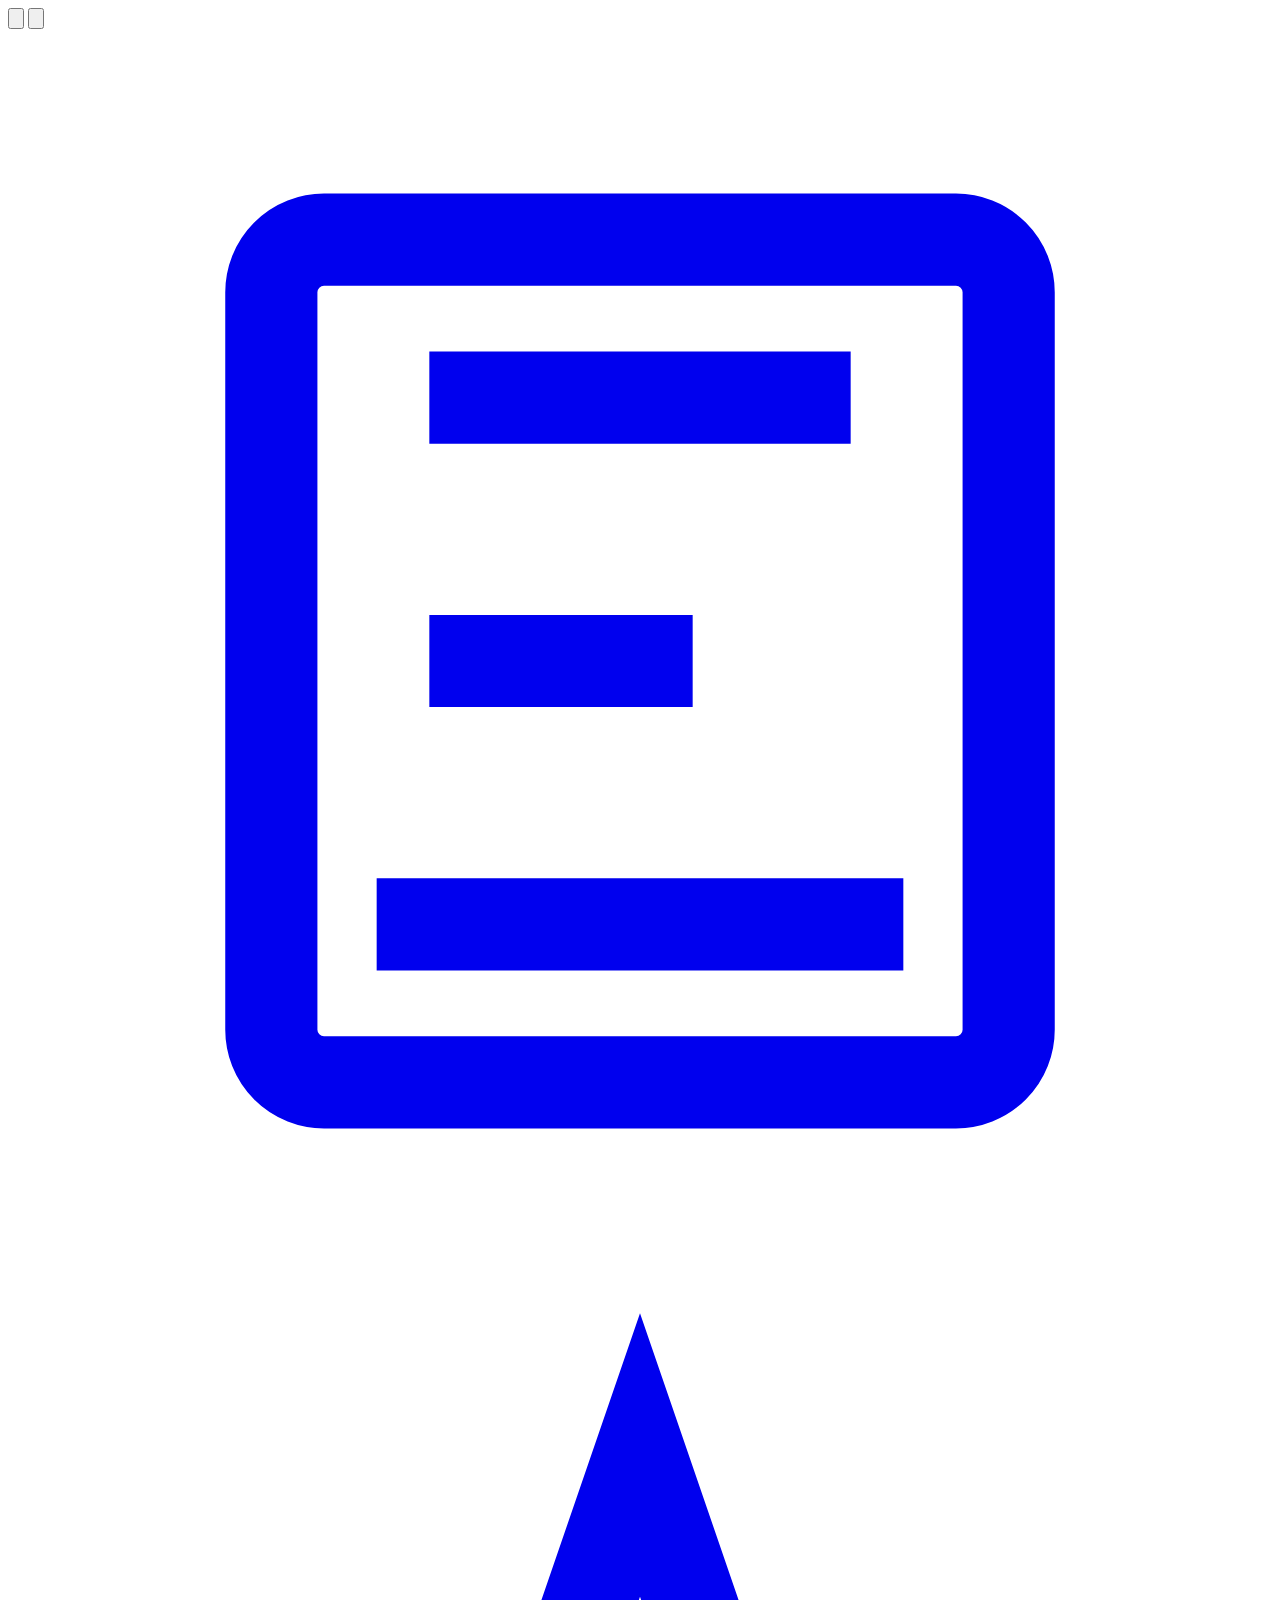
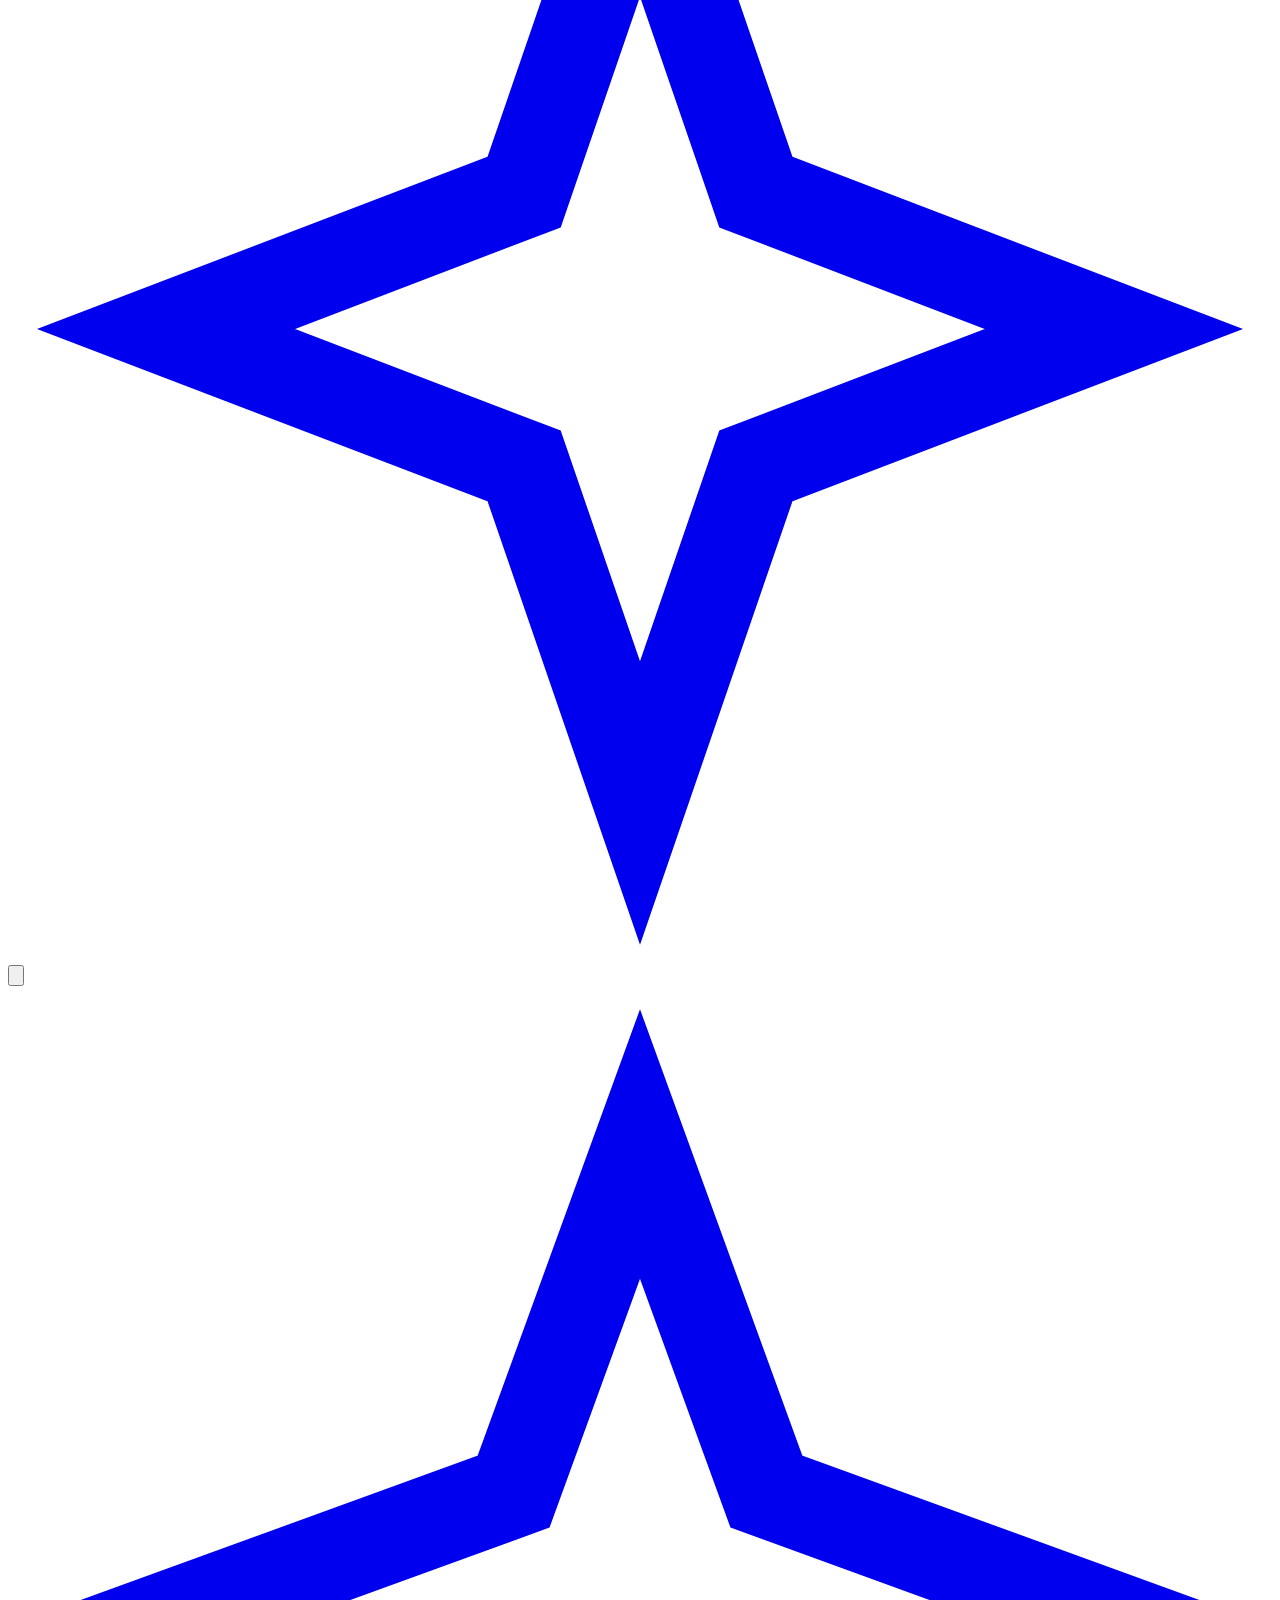
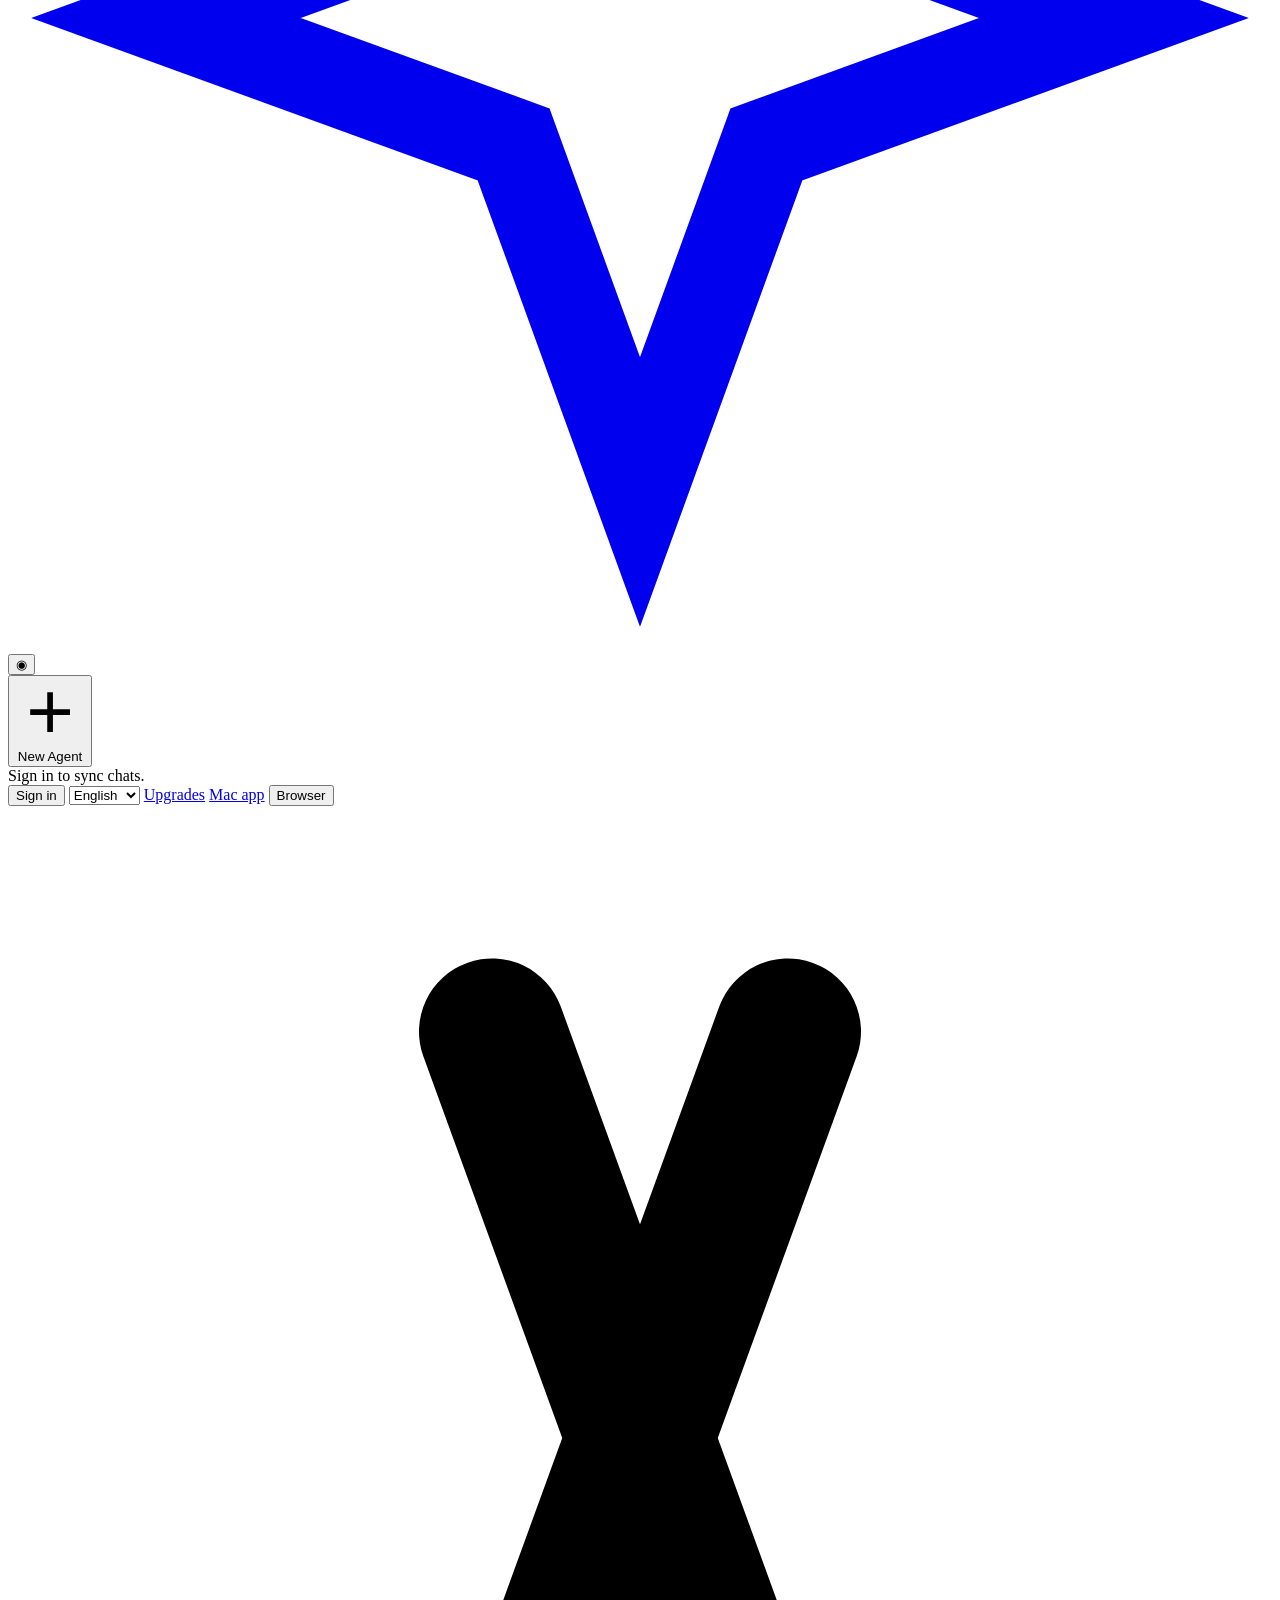
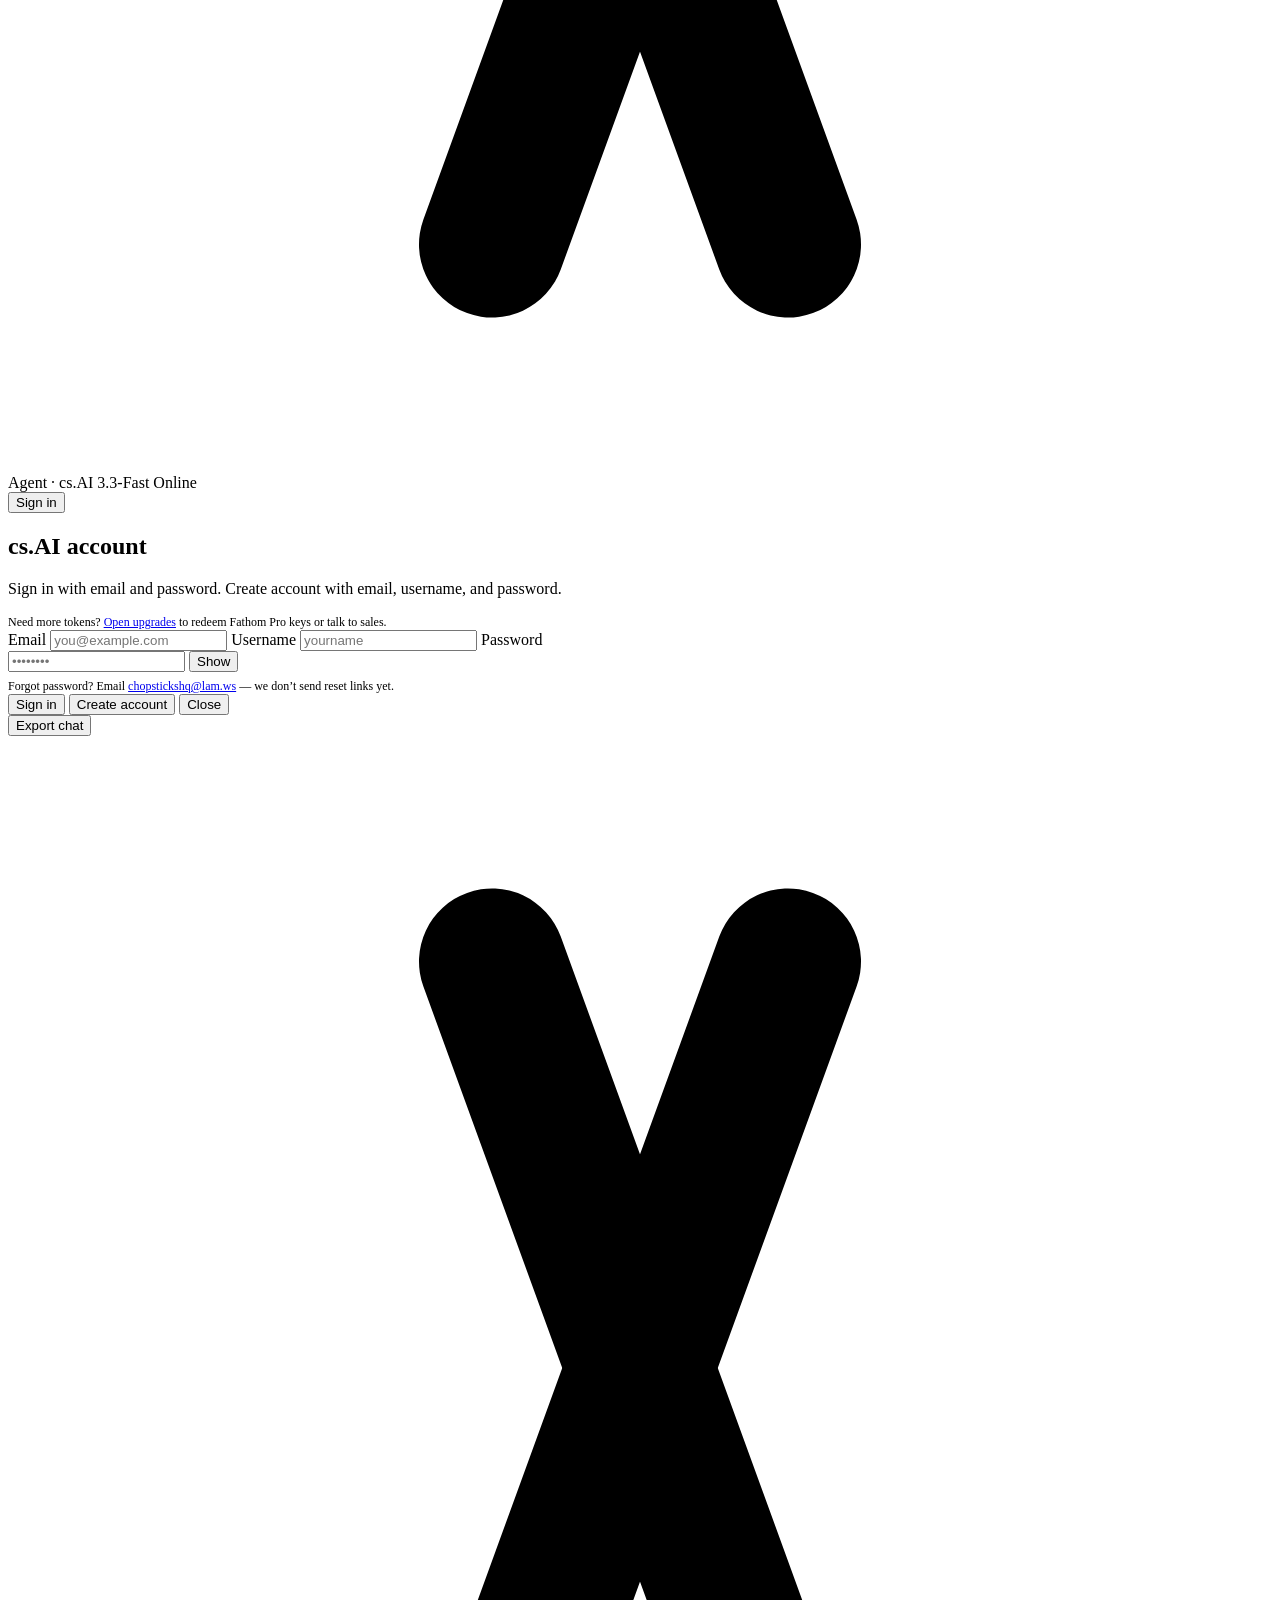
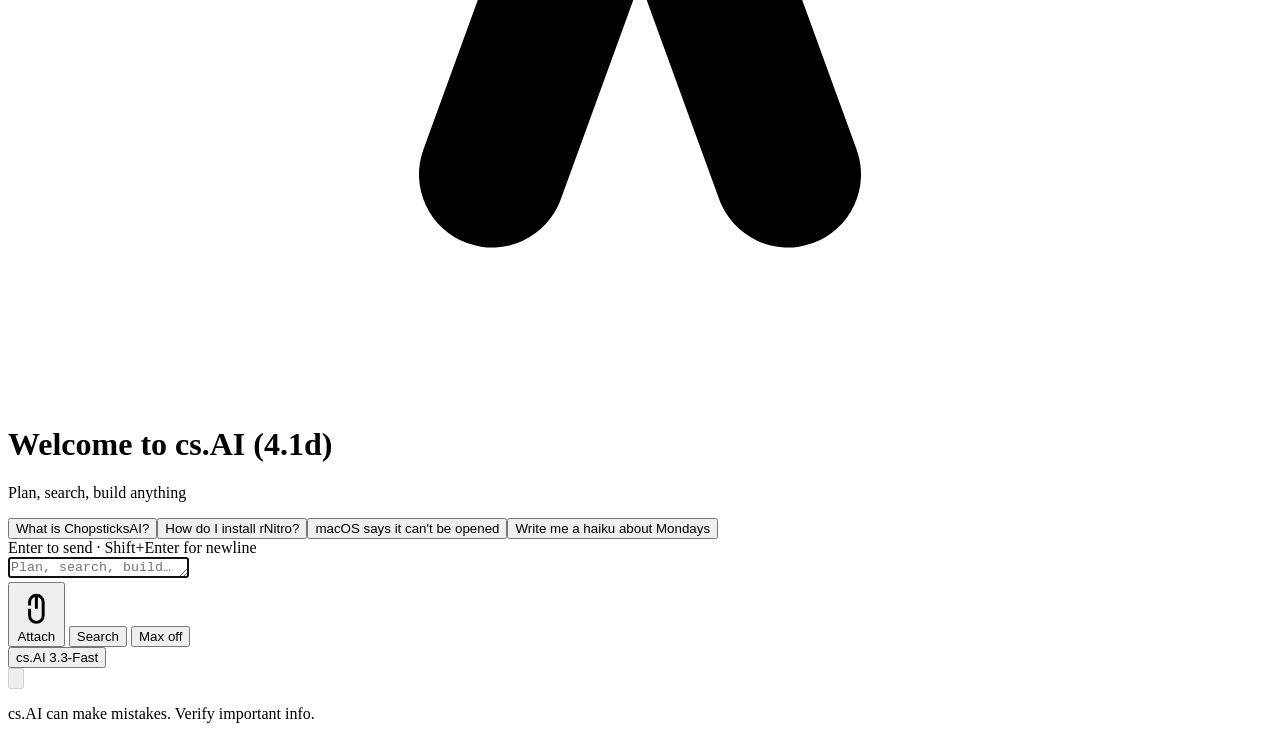
==== commit 369243cb: "Ship cs.AI Online 4.1d — Air OpenRouter GPT-OSS 120B free and DeepSeek V4 Flash free." ====
--- a/web/index.html
+++ b/web/index.html
@@ -257,7 +257,7 @@
   <p class="composer-disclaimer" id="plate-hint">cs.AI can make mistakes. Verify important info.</p>
 </div>
 <footer class="cursor-statusbar" hidden>
-  <span class="cursor-footer-ver">4.1c</span>
+  <span class="cursor-footer-ver">4.1d</span>
   <span class="cursor-footer-up" id="csai-uptime">API …</span>
   <a href="/chopsticks-ai/uptime/">Uptime</a>
   <a href="/chopsticks-ai/enterprise/">Enterprise</a>
@@ -723,7 +723,7 @@
     var lead = document.getElementById('intro-lead');
     var title = document.getElementById('topbar-title');
     var dl = document.getElementById('sidebar-download');
-    if (g) g.textContent = 'Welcome to cs.AI (4.1c)';
+    if (g) g.textContent = 'Welcome to cs.AI (4.1d)';
     if (title) title.textContent = 'Agent';
     if (sub) sub.textContent = offline
       ? 'Ask the on-device Chopsticks HQ knowledge base'
@@ -1180,7 +1180,7 @@
     return info;
   }
   function showTier() {
-    var ver = '4.1c';
+    var ver = '4.1d';
     var topVer = document.getElementById('topbar-ver');
     var footVer = document.querySelector('.cursor-footer-ver');
     if (topVer) topVer.textContent = ver;
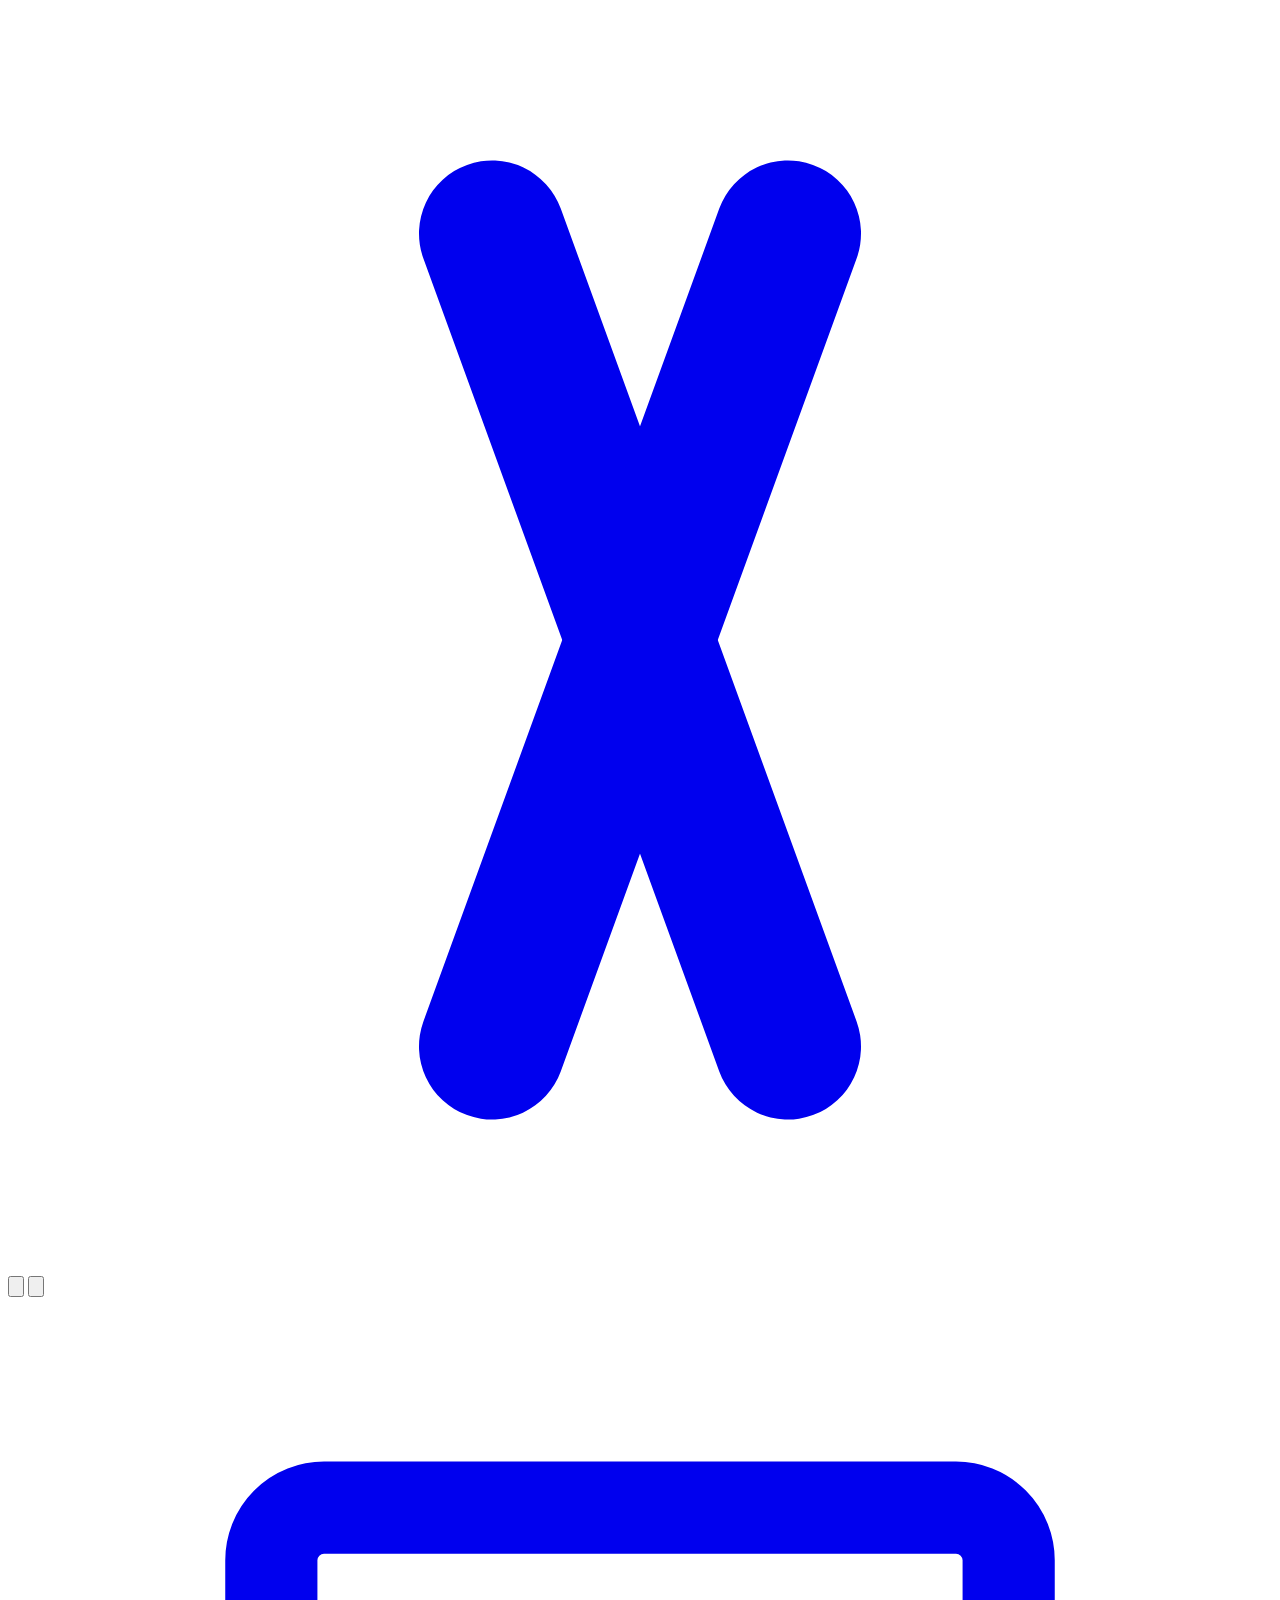
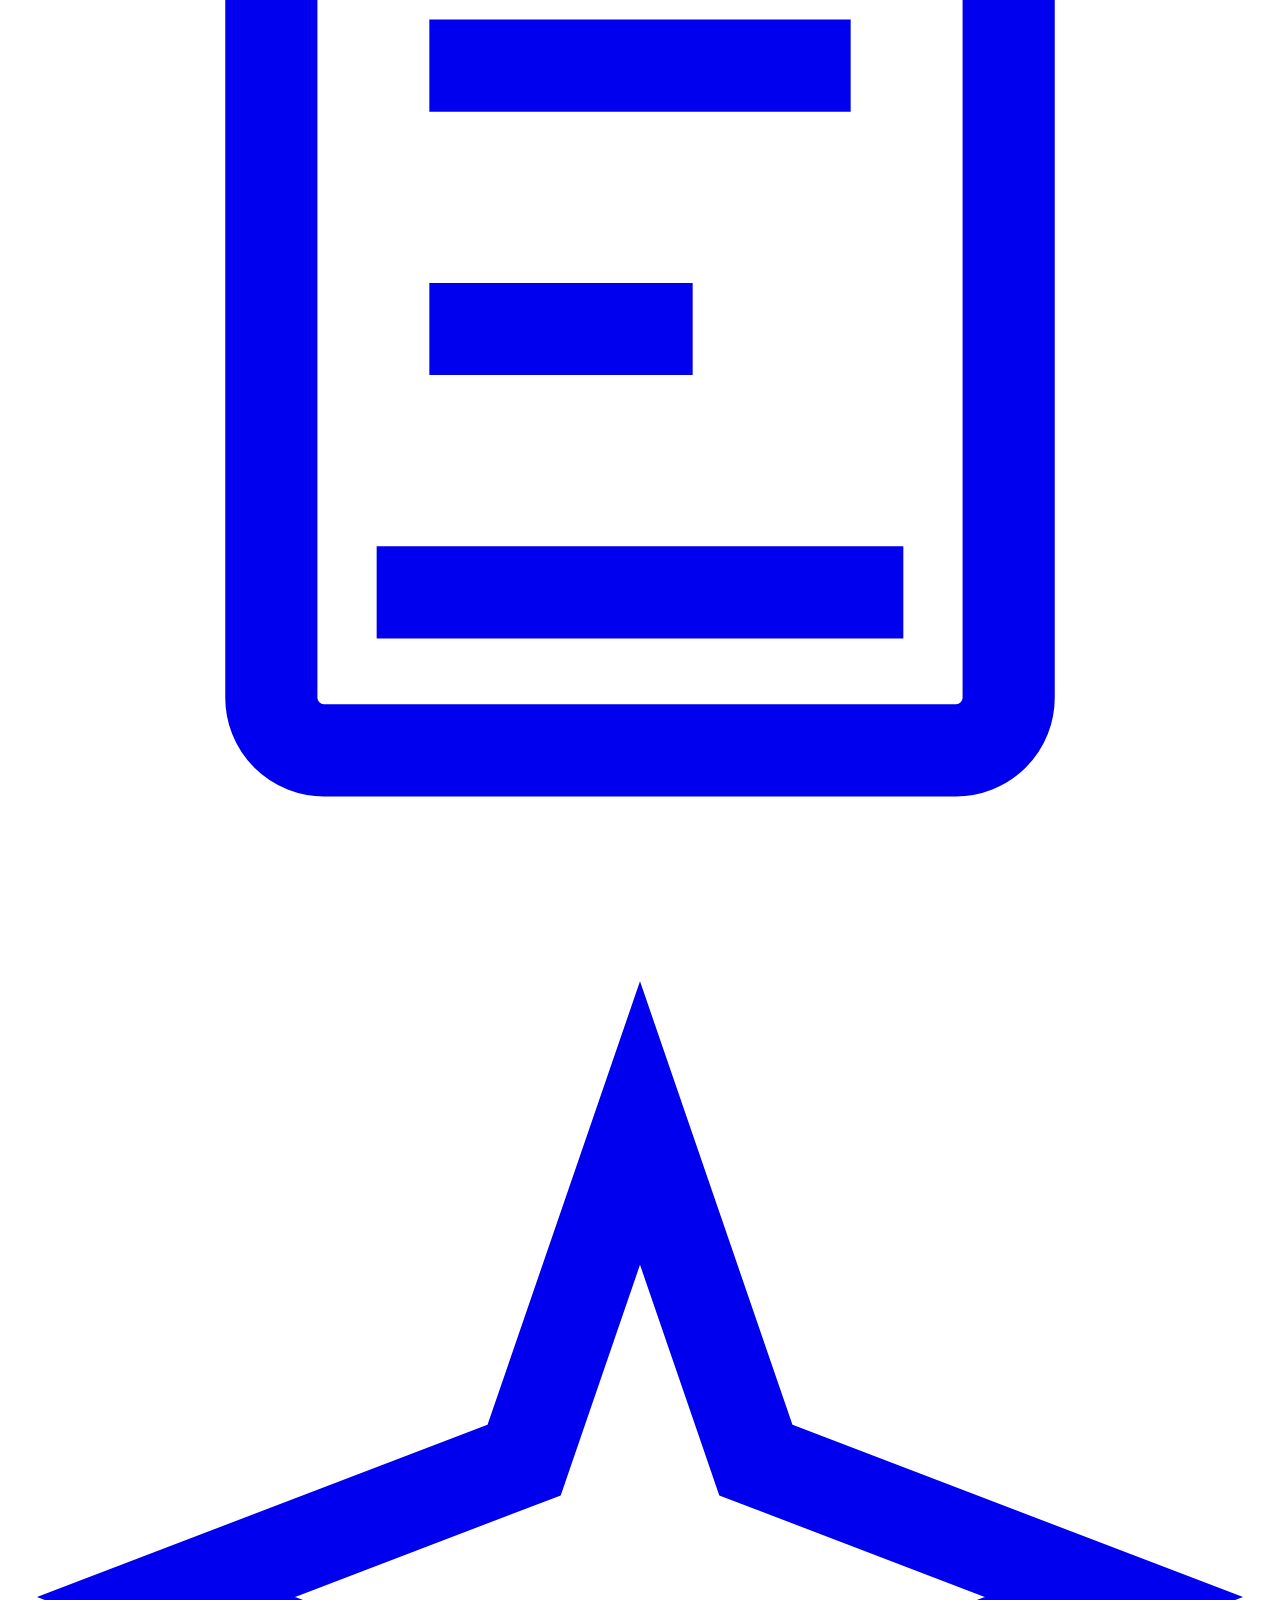
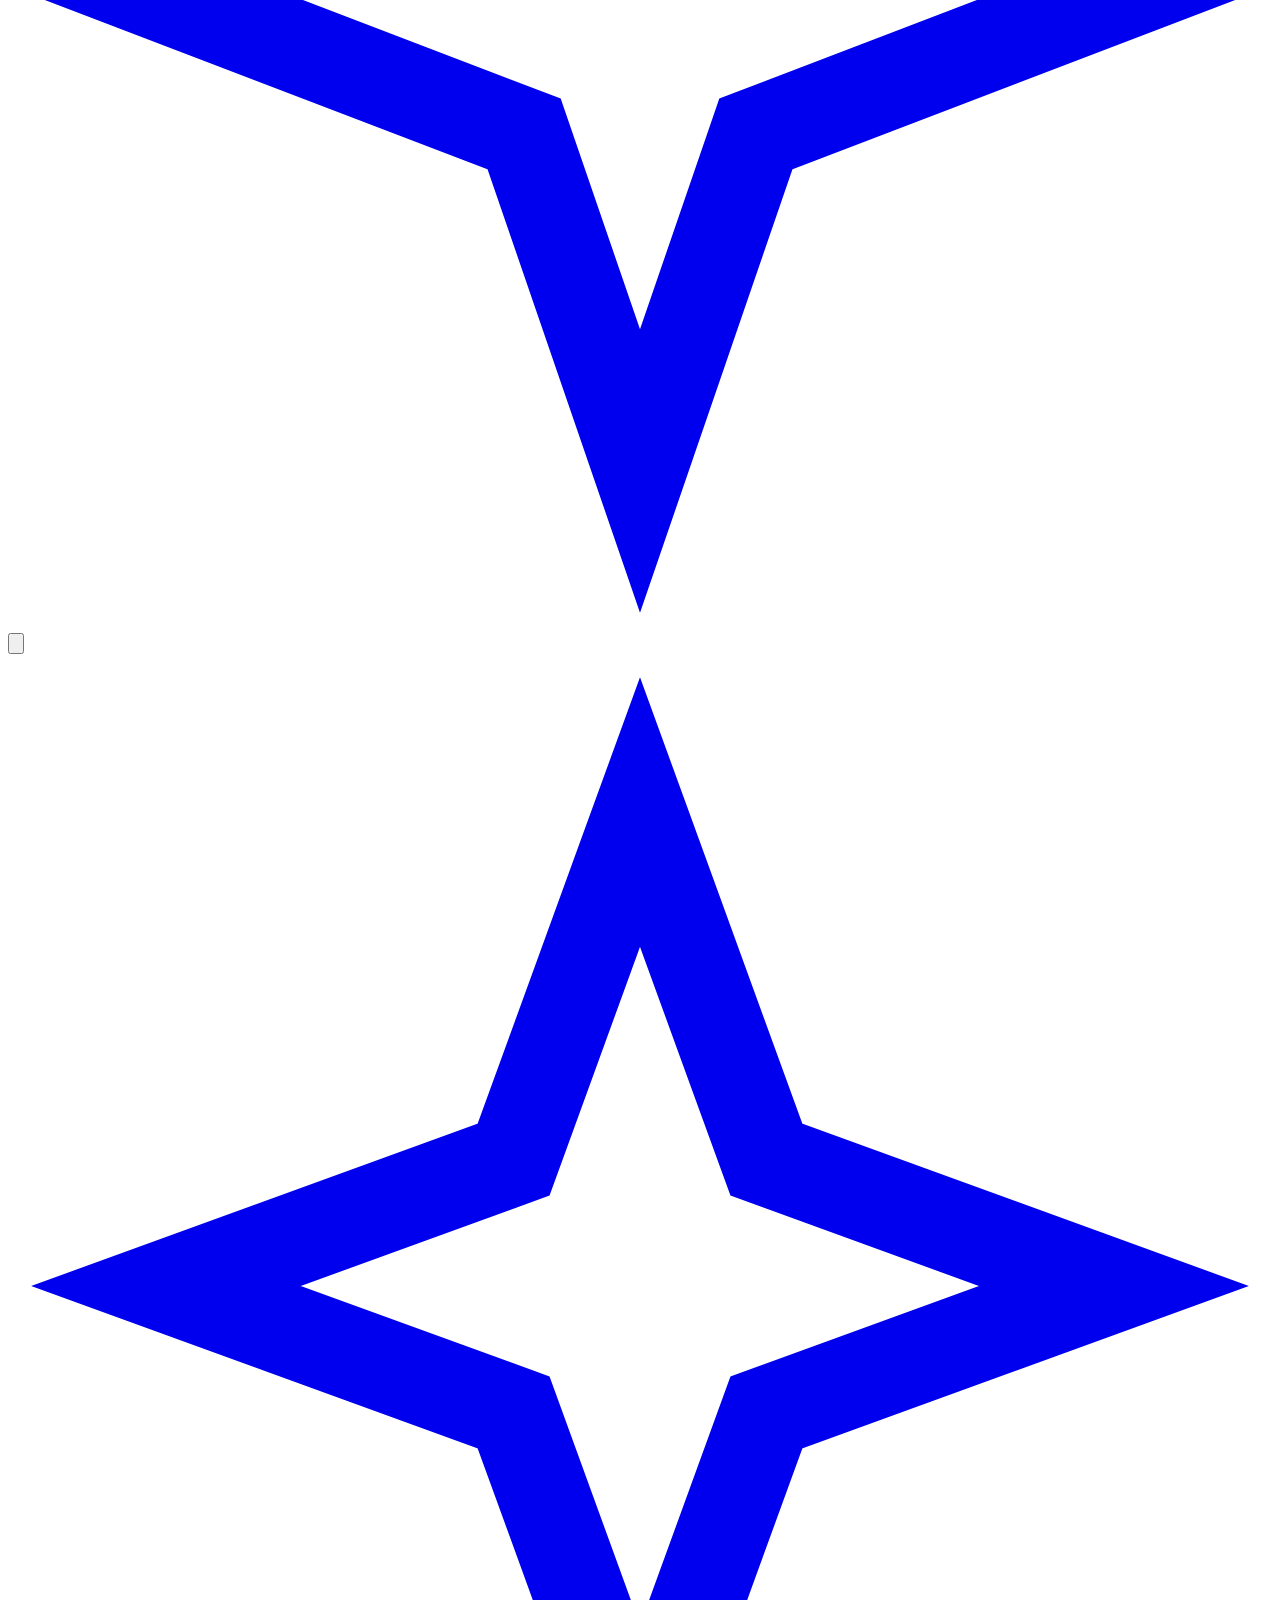
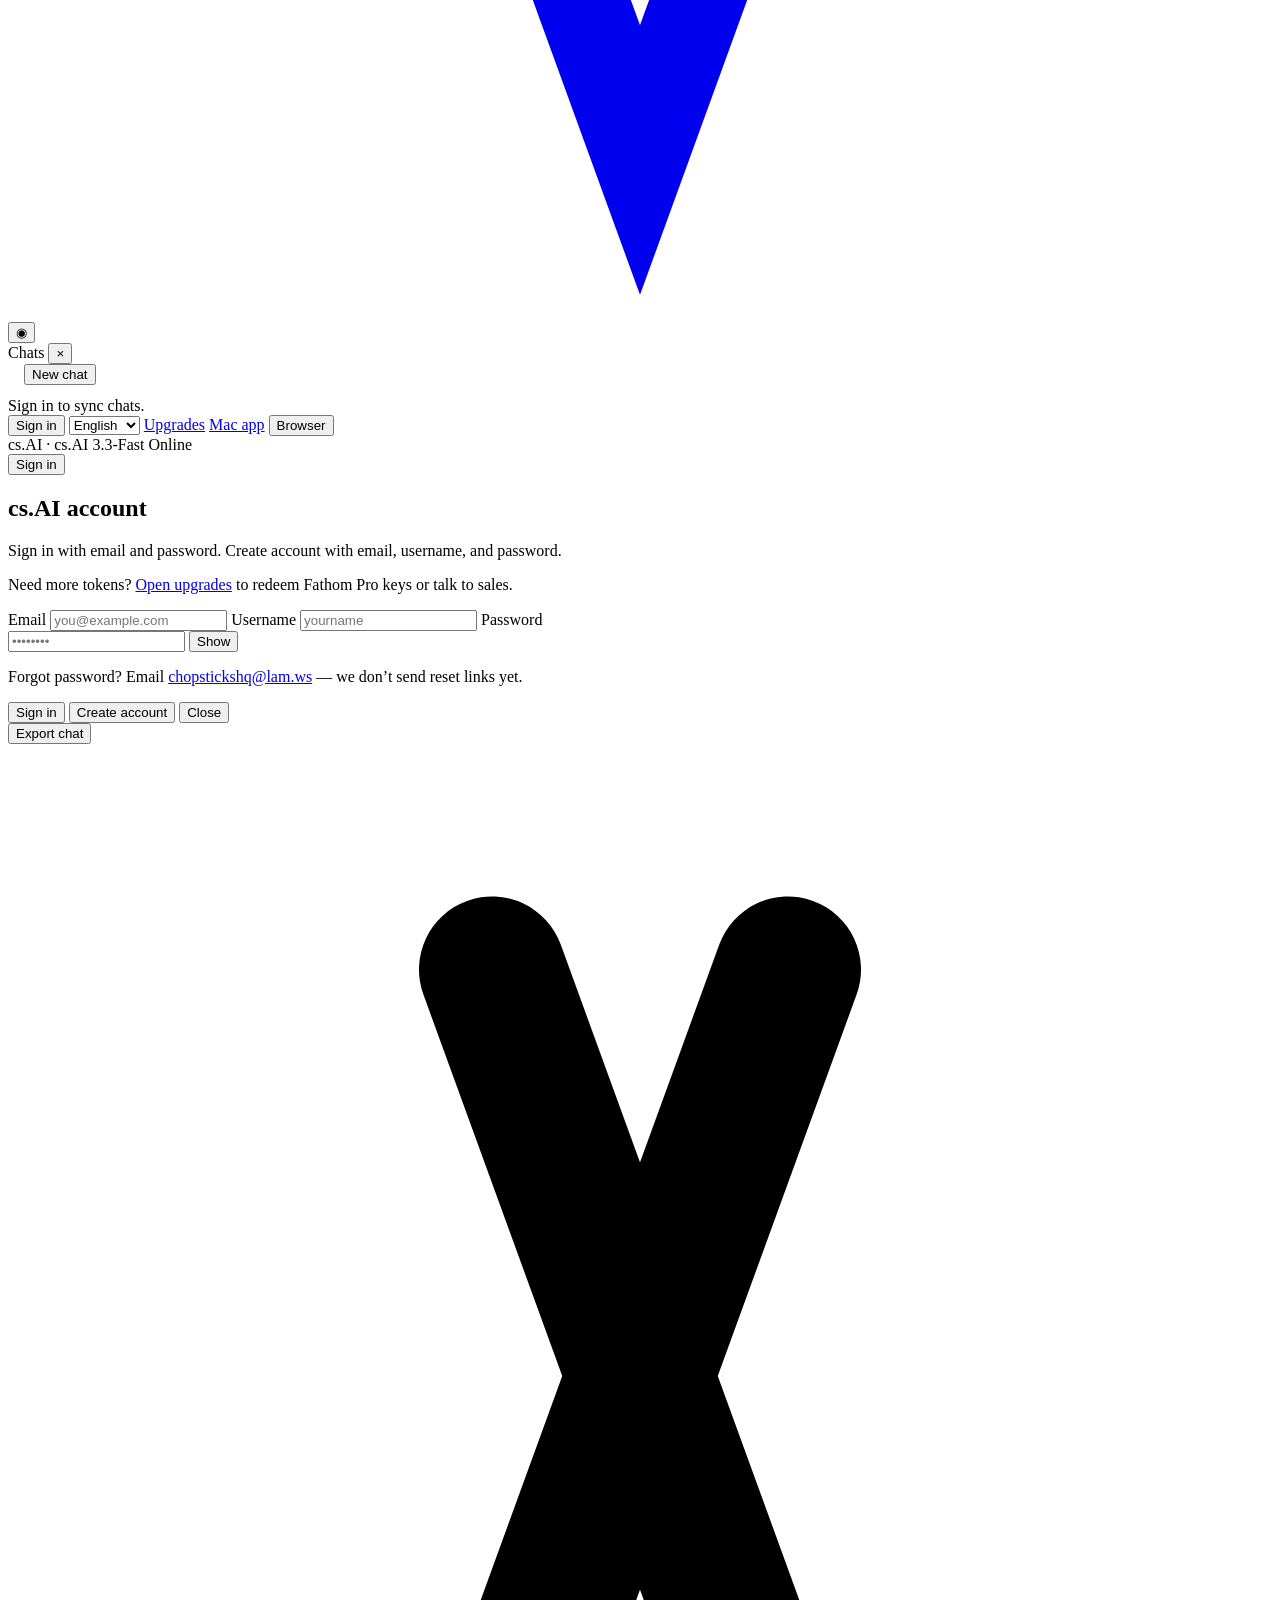
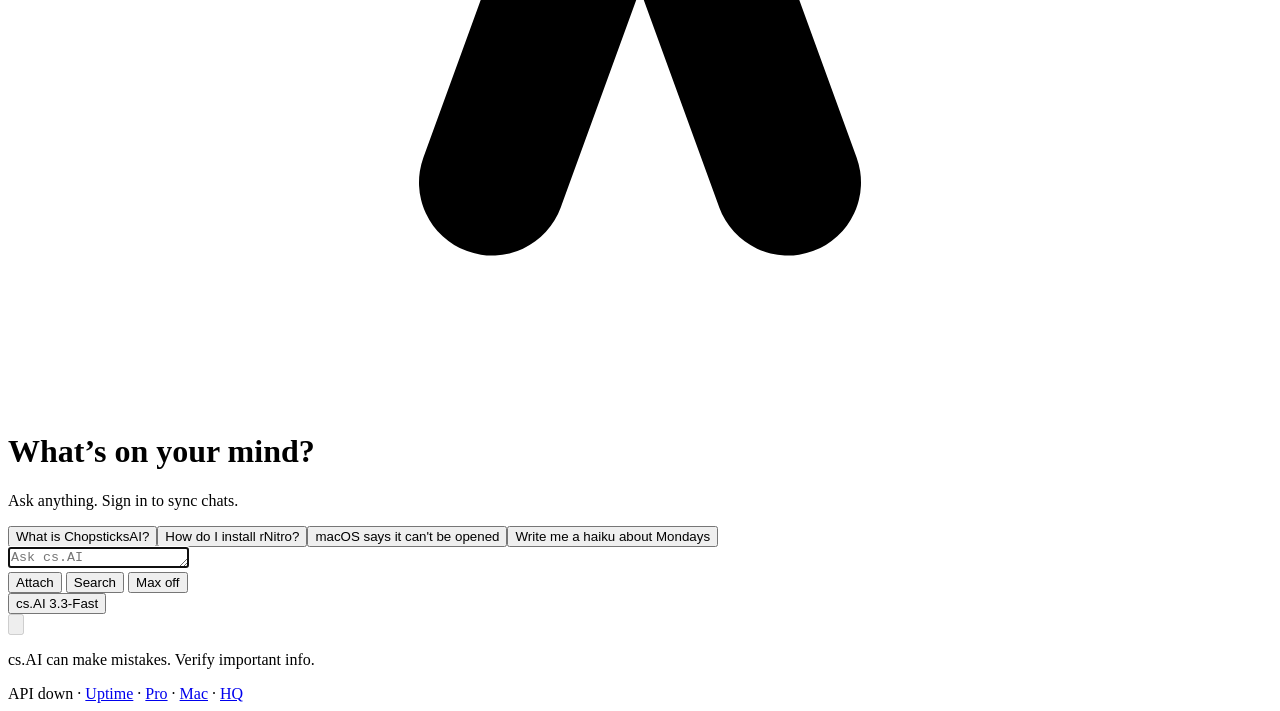
==== commit 2bddc1b2: "cs.AI 4.1e — Grok/ChatGPT chat UI on web and Mac Empty state, rounded composer, and Mac chrome match" ====
--- a/web/index.html
+++ b/web/index.html
@@ -21,53 +21,52 @@
 <link rel="apple-touch-icon" href="/chopsticks-ai/web/apple-touch-icon.png">
 <link rel="preconnect" href="https://fonts.googleapis.com">
 <link rel="preconnect" href="https://fonts.gstatic.com" crossorigin>
-<link href="https://fonts.googleapis.com/css2?family=Space+Grotesk:wght@400;500;600;700&family=Inter:wght@400;500;600;700&family=JetBrains+Mono:wght@400;500&display=swap" rel="stylesheet">
+<link href="https://fonts.googleapis.com/css2?family=Inter:wght@400;500;600;700&family=JetBrains+Mono:wght@400;500&display=swap" rel="stylesheet">
+<link rel="stylesheet" href="/chopsticks-ai/web/grok-ui.css?v=20260914chat">
 <link rel="stylesheet" href="/chopsticks-ai/web/cursor-ui.css?v=20260913c4">
-<style>
-  .attach-chip.busy { color: var(--cursor-muted); }
-  .search-toggle.off { color: var(--cursor-muted); }
-  .max-toggle.off { color: var(--cursor-muted); }
-  .auth-hint { color: var(--cursor-muted); font-size: 12px; margin: 6px 0 0; line-height: 1.35; }
-</style>
+<link rel="stylesheet" href="/chopsticks-ai/web/grok-chat-extras.css?v=20260914chat">
 </head>
-<body class="cursor-app has-intro">
-<div class="cursor-shell">
-  <aside class="cursor-rail" aria-label="Activity bar">
-    <button type="button" class="rail-btn active" id="sidebar-toggle" title="Agents" aria-label="Agents">
-      <svg viewBox="0 0 24 24" fill="none" stroke="currentColor" stroke-width="1.75" aria-hidden="true"><path d="M8 10h8M8 14h5"/><rect x="4" y="5" width="16" height="14" rx="2"/></svg>
+<body class="grok-app has-intro">
+<div class="grok-shell">
+  <aside class="grok-rail" aria-label="cs.AI">
+    <a class="grok-rail-home" href="/chopsticks-ai/web/" title="cs.AI">
+      <svg viewBox="0 0 32 32" fill="currentColor" aria-hidden="true"><rect x="14.15" y="3.2" width="3.7" height="25.6" rx="1.85" transform="rotate(-20 16 16)"/><rect x="14.15" y="3.2" width="3.7" height="25.6" rx="1.85" transform="rotate(20 16 16)"/></svg>
+    </a>
+    <button type="button" class="grok-rail-btn active" id="sidebar-toggle" title="Chats" aria-label="Chats">
+      <svg viewBox="0 0 24 24" fill="none" stroke="currentColor" stroke-width="1.75" aria-hidden="true"><path d="M8 7h8M8 12h8M8 17h5"/></svg>
     </button>
-    <button type="button" class="rail-btn" id="rail-new-chat" title="New Agent" aria-label="New chat">
+    <button type="button" class="grok-rail-btn" id="rail-new-chat" title="New chat" aria-label="New chat">
       <svg viewBox="0 0 24 24" fill="none" stroke="currentColor" stroke-width="1.75" aria-hidden="true"><path d="M12 5v14M5 12h14"/></svg>
     </button>
-    <a class="rail-btn rail-chopcode" href="/chopsticks-ai/web/?edition=online&plate=chopcode" title="ChopCode" aria-label="ChopCode">
+    <a class="grok-rail-btn" href="/chopsticks-ai/web/?edition=online&plate=chopcode" title="ChopCode" aria-label="ChopCode">
       <svg viewBox="0 0 24 24" fill="none" stroke="currentColor" stroke-width="1.75" aria-hidden="true"><path d="M8 7h8M8 12h5M7 17h10"/><path d="M5 5v14a1 1 0 0 0 1 1h12a1 1 0 0 0 1-1V5a1 1 0 0 0-1-1H6a1 1 0 0 0-1 1z"/></svg>
     </a>
-    <a class="rail-btn" id="rail-kaji" href="/chopsticks-ai/web/kaji/" title="Kaji" aria-label="Kaji">
+    <a class="grok-rail-btn" id="rail-kaji" href="/chopsticks-ai/web/kaji/" title="Kaji" aria-label="Kaji">
       <svg viewBox="0 0 24 24" fill="none" stroke="currentColor" stroke-width="1.75" aria-hidden="true"><path d="M12 3l2.2 6.4L21 12l-6.8 2.6L12 21l-2.2-6.4L3 12l6.8-2.6L12 3z"/></svg>
     </a>
-    <button type="button" class="rail-btn" id="rail-more-models" title="More models" aria-label="More models">
+    <button type="button" class="grok-rail-btn" id="rail-more-models" title="More models" aria-label="More models">
       <svg viewBox="0 0 24 24" fill="none" stroke="currentColor" stroke-width="1.75" aria-hidden="true"><path d="M12 3l1.8 5.4L19 10l-5.2 1.6L12 17l-1.8-5.4L5 10l5.2-1.6L12 3z"/></svg>
     </button>
-    <a class="rail-btn" id="rail-upgrades" href="/chopsticks-ai/web/upgrades/" title="Upgrades" aria-label="Upgrades">
+    <a class="grok-rail-btn" id="rail-upgrades" href="/chopsticks-ai/web/upgrades/" title="Upgrades" aria-label="Upgrades">
       <svg viewBox="0 0 24 24" fill="none" stroke="currentColor" stroke-width="1.75" aria-hidden="true"><path d="M12 3l2.4 6.6L21 12l-6.6 2.4L12 21l-2.4-6.6L3 12l6.6-2.4L12 3z"/></svg>
     </a>
-    <span class="rail-spacer"></span>
-    <button type="button" class="rail-btn" id="account-btn" title="Account" aria-label="Account"><span id="account-label">◉</span></button>
+    <span class="grok-rail-spacer"></span>
+    <button type="button" class="grok-rail-btn" id="account-btn" title="Account" aria-label="Account"><span id="account-label">◉</span></button>
   </aside>
 
-  <aside class="cursor-sidebar" id="cursor-sidebar" aria-label="Agents">
-    <div class="sidebar-head">
-      <button type="button" class="new-agent-btn" id="drawer-new-chat" title="New Agent">
-        <svg viewBox="0 0 24 24" fill="none" stroke="currentColor" stroke-width="2" aria-hidden="true"><path d="M12 5v14M5 12h14"/></svg>
-        New Agent
-      </button>
+  <div class="grok-scrim" id="chat-scrim"></div>
+  <aside class="grok-drawer" id="cursor-sidebar" aria-label="Chats">
+    <div class="grok-drawer-head">
+      Chats
+      <button type="button" class="grok-drawer-close" id="drawer-close" aria-label="Close">×</button>
     </div>
-    <div class="sidebar-chats chat-list-panel" id="chat-list-panel">
+    <button type="button" class="grok-auth-btn grok-auth-btn-fill" id="drawer-new-chat" style="margin:0 16px 12px" title="New chat">New chat</button>
+    <div class="chat-list-panel" id="chat-list-panel">
       <div class="chat-list-empty">Sign in to sync chats.</div>
     </div>
     <select id="chat-list" aria-label="Saved chats" hidden><option value="">Local chat</option></select>
-    <div class="sidebar-foot">
-      <button type="button" class="sbar-link" id="sidebar-signin">Sign in</button>
+    <div class="grok-drawer-foot">
+      <button type="button" id="sidebar-signin">Sign in</button>
       <select id="lang" aria-label="Reply language">
         <option value="en">English</option>
         <option value="zh">中文</option>
@@ -76,28 +75,27 @@
         <option value="ko">한국어</option>
         <option value="ja">日本語</option>
       </select>
-      <a class="sbar-link" href="/chopsticks-ai/web/upgrades/">Upgrades</a>
-      <a class="sbar-link" id="sidebar-download" href="/chopsticks-ai/online/">Mac app</a>
-      <button type="button" class="sbar-link" id="drawer-browser">Browser</button>
+      <a href="/chopsticks-ai/web/upgrades/">Upgrades</a>
+      <a id="sidebar-download" href="/chopsticks-ai/online/">Mac app</a>
+      <button type="button" id="drawer-browser">Browser</button>
     </div>
   </aside>
 
-  <div class="cursor-workspace">
-    <header class="cursor-topbar">
-      <div class="cursor-topbar-brand">
-        <svg class="csai-mark" viewBox="0 0 32 32" fill="currentColor" aria-hidden="true"><rect x="14.15" y="3.2" width="3.7" height="25.6" rx="1.85" transform="rotate(-20 16 16)"/><rect x="14.15" y="3.2" width="3.7" height="25.6" rx="1.85" transform="rotate(20 16 16)"/></svg>
-        <span class="cursor-topbar-title" id="topbar-title">Agent</span>
-        <span class="topbar-sep">·</span>
-        <span class="topbar-plate" id="topbar-plate">Tamago</span>
-        <span class="topbar-badge" id="topbar-online">Online</span>
+  <div class="grok-main">
+    <header class="grok-topbar">
+      <div class="grok-topbar-brand">
+        <span class="grok-topbar-title" id="topbar-title">cs.AI</span>
+        <span class="grok-topbar-sep">·</span>
+        <span class="grok-topbar-plate" id="topbar-plate">Tamago</span>
+        <span class="grok-topbar-badge" id="topbar-online">Online</span>
       </div>
-      <div class="cursor-topbar-actions" id="topbar-guest">
-        <button type="button" class="cursor-auth-btn cursor-auth-btn-fill" id="top-signin">Sign in</button>
+      <div class="grok-topbar-actions" id="topbar-guest">
+        <button type="button" class="grok-auth-btn grok-auth-btn-fill" id="top-signin">Sign in</button>
       </div>
-      <div class="cursor-topbar-user" id="topbar-user" hidden>
-        <span class="cursor-topbar-email" id="topbar-email"></span>
-        <button type="button" class="icon-btn" id="rail-new-chat-dup" title="New Agent" hidden></button>
-        <button type="button" class="cursor-auth-btn" id="top-account">Account</button>
+      <div class="grok-topbar-user" id="topbar-user" hidden>
+        <span class="grok-topbar-email" id="topbar-email"></span>
+        <button type="button" class="icon-btn" id="rail-new-chat-dup" title="New chat" hidden></button>
+        <button type="button" class="grok-auth-btn" id="top-account">Account</button>
       </div>
     </header>
 
@@ -185,47 +183,42 @@
     </div>
   </div>
 </aside>
-<div class="main-col">
+<div class="grok-chat-col">
 <div class="stage" id="stage">
   <div class="inner" id="log">
-    <div class="intro" id="intro">
-      <div class="intro-mark" aria-hidden="true">
+    <div class="intro grok-home" id="intro">
+      <div class="grok-logo" aria-hidden="true">
         <svg viewBox="0 0 32 32" fill="currentColor"><rect x="14.15" y="3.2" width="3.7" height="25.6" rx="1.85" transform="rotate(-20 16 16)"/><rect x="14.15" y="3.2" width="3.7" height="25.6" rx="1.85" transform="rotate(20 16 16)"/></svg>
       </div>
-      <h1 id="intro-greeting">Welcome to cs.AI</h1>
-      <p class="intro-sub" id="intro-sub">What do you want to know?</p>
+      <h1 id="intro-greeting">What’s on your mind?</h1>
+      <p class="grok-intro-sub" id="intro-sub">cs.AI — ask anything. Sign in to sync chats.</p>
       <p class="intro-lead" id="intro-lead" hidden></p>
       <div class="plate-tiles" id="plate-tiles" hidden></div>
-      <div class="intro-actions" id="intro-actions">
-        <button type="button" class="intro-starter" data-suggest="What is ChopsticksAI?">What is ChopsticksAI?</button>
-        <button type="button" class="intro-starter" data-suggest="How do I install rNitro?">How do I install rNitro?</button>
-        <button type="button" class="intro-starter" data-suggest="macOS says it can't be opened">macOS says it can't be opened</button>
-        <button type="button" class="intro-starter" data-suggest="Write me a haiku about Mondays">Write me a haiku about Mondays</button>
-      </div>
+      <div class="intro-actions grok-pills" id="intro-actions"></div>
     </div>
   </div>
 </div>
 
-<div class="composer" id="composer">
-  <div class="composer-meta">
+<div class="grok-composer" id="composer">
+  <div class="grok-composer-meta">
     <div class="hint">
-      <span>Enter to send · Shift+Enter for newline</span>
       <span id="status" class="composer-note" hidden></span>
     </div>
     <div class="usage" id="usage" aria-live="polite"></div>
     <div class="attach-row" id="attach-row" hidden></div>
   </div>
-  <div class="composer-inner">
-    <textarea id="input" rows="1" placeholder="Plan, search, build…" aria-label="Message"></textarea>
+  <div class="grok-composer-box">
+    <textarea id="input" rows="1" placeholder="Ask cs.AI" aria-label="Message"></textarea>
     <input type="file" id="file-input" multiple hidden>
-    <div class="composer-toolbar">
+    <div class="grok-composer-tools">
+      <div class="grok-composer-tools-left">
       <button type="button" class="chip attach-btn" id="attach-btn" title="Attach files" aria-label="Attach">
-        <svg viewBox="0 0 24 24" fill="none" stroke="currentColor" stroke-width="1.75" aria-hidden="true"><path d="M8 12v-2a4 4 0 0 1 8 0v8a4 4 0 0 1-8 0v-4"/><path d="M12 14V6"/></svg>
         Attach
       </button>
       <button type="button" class="chip search-toggle on" id="search-toggle" title="Web search">Search</button>
       <button type="button" class="chip max-toggle" id="max-toggle" title="Max mode">Max off</button>
-      <div class="composer-toolbar-right">
+      </div>
+      <div class="grok-composer-tools-right">
         <input type="text" id="or-model-filter" class="model-filter" hidden placeholder="Filter…" aria-label="Filter models">
         <button type="button" class="tool-btn" id="or-groq-filter" hidden title="Groq models">Groq</button>
         <select class="mode-select" id="or-model" hidden aria-label="Model"><option value="">Model…</option></select>
@@ -248,21 +241,20 @@
             <option value="max">Max</option>
           </select>
         </div>
-        <button type="button" class="send" id="send" title="Send" aria-label="Send" disabled>
-          <svg viewBox="0 0 24 24" fill="none" stroke="currentColor" stroke-width="2.2" aria-hidden="true"><path d="M12 19V5M7 10l5-5 5 5"/></svg>
+        <button type="button" class="grok-send" id="send" title="Send" aria-label="Send" disabled>
+          <svg viewBox="0 0 24 24" fill="currentColor" aria-hidden="true"><path d="M3.4 20.6 21 12 3.4 3.4l.1 7.1L15 12l-11.5 1.5z"/></svg>
         </button>
       </div>
     </div>
   </div>
-  <p class="composer-disclaimer" id="plate-hint">cs.AI can make mistakes. Verify important info.</p>
+  <p class="grok-disclaimer" id="plate-hint">cs.AI can make mistakes. Verify important info.</p>
 </div>
-<footer class="cursor-statusbar" hidden>
-  <span class="cursor-footer-ver">4.1d</span>
-  <span class="cursor-footer-up" id="csai-uptime">API …</span>
-  <a href="/chopsticks-ai/uptime/">Uptime</a>
-  <a href="/chopsticks-ai/enterprise/">Enterprise</a>
-  <a href="/chopsticks-ai/">cs.AI</a>
-  <a href="/">Chopsticks HQ</a>
+<footer class="grok-footer">
+  <span id="csai-uptime">API …</span>
+  · <a href="/chopsticks-ai/uptime/">Uptime</a>
+  · <a href="/chopsticks-ai/web/upgrades/">Pro</a>
+  · <a href="/chopsticks-ai/online/">Mac</a>
+  · <a href="/">HQ</a>
 </footer>
 </div>
 </div>
@@ -723,11 +715,11 @@
     var lead = document.getElementById('intro-lead');
     var title = document.getElementById('topbar-title');
     var dl = document.getElementById('sidebar-download');
-    if (g) g.textContent = 'Welcome to cs.AI (4.1d)';
-    if (title) title.textContent = 'Agent';
+    if (g) g.textContent = 'What’s on your mind?';
+    if (title) title.textContent = 'cs.AI';
     if (sub) sub.textContent = offline
-      ? 'Ask the on-device Chopsticks HQ knowledge base'
-      : 'Plan, search, build anything';
+      ? 'Ask the on-device Chopsticks HQ knowledge base.'
+      : 'Ask anything. Sign in to sync chats.';
     var badge = document.getElementById('topbar-online');
     if (badge) {
       badge.textContent = offline ? 'Offline' : 'Online';
@@ -1180,7 +1172,7 @@
     return info;
   }
   function showTier() {
-    var ver = '4.1d';
+    var ver = '4.1e';
     var topVer = document.getElementById('topbar-ver');
     var footVer = document.querySelector('.cursor-footer-ver');
     if (topVer) topVer.textContent = ver;
@@ -1211,8 +1203,8 @@
     }
     if (input) {
       if (chop) input.placeholder = 'Paste an error, or attach a file…';
-      else if (webSearchOn()) input.placeholder = 'Plan, search, build…';
-      else input.placeholder = 'Ask anything (search off · /search forces lookup)…';
+      else if (webSearchOn()) input.placeholder = 'Ask cs.AI';
+      else input.placeholder = 'Ask cs.AI (search off)';
     }
     updateSearchToggleUI();
   }
@@ -1598,7 +1590,7 @@
     SUGGESTIONS.forEach(function (s) {
       var b = document.createElement('button');
       b.type = 'button';
-      b.className = 'intro-starter';
+      b.className = 'intro-starter grok-pill';
       b.textContent = s.label;
       b.addEventListener('click', function () {
         if (s.plate) setPlate(s.plate);
@@ -2540,21 +2532,29 @@
   (function wireCursorChrome() {
     var sidebar = document.getElementById('cursor-sidebar');
     var toggle = document.getElementById('sidebar-toggle');
+    var scrim = document.getElementById('chat-scrim');
+    var drawerClose = document.getElementById('drawer-close');
     var SIDEBAR_KEY = 'chq.web.sidebarOpen';
     function setSidebar(open) {
-      if (sidebar) sidebar.classList.toggle('collapsed', !open);
-      if (toggle) toggle.classList.toggle('active', open);
+      if (sidebar) {
+        sidebar.classList.toggle('open', !!open);
+        sidebar.classList.toggle('collapsed', !open);
+      }
+      if (toggle) toggle.classList.toggle('active', !!open);
+      if (scrim) scrim.classList.toggle('open', !!open);
       try { localStorage.setItem(SIDEBAR_KEY, open ? '1' : '0'); } catch (e) {}
     }
-    var defaultOpen = true;
+    var defaultOpen = false;
     try {
       if (window.matchMedia && matchMedia('(max-width: 768px)').matches) defaultOpen = false;
       else if (localStorage.getItem(SIDEBAR_KEY) === '0') defaultOpen = false;
     } catch (e) {}
     setSidebar(defaultOpen);
     if (toggle) toggle.addEventListener('click', function () {
-      setSidebar(sidebar && sidebar.classList.contains('collapsed'));
-    });
+      setSidebar(sidebar && !sidebar.classList.contains('open'));
+    });
+    if (drawerClose) drawerClose.addEventListener('click', function () { setSidebar(false); });
+    if (scrim) scrim.addEventListener('click', function () { setSidebar(false); });
     var drawerNew = document.getElementById('drawer-new-chat');
     var railNew = document.getElementById('rail-new-chat');
     function onNewChat() { startNewChat(); }
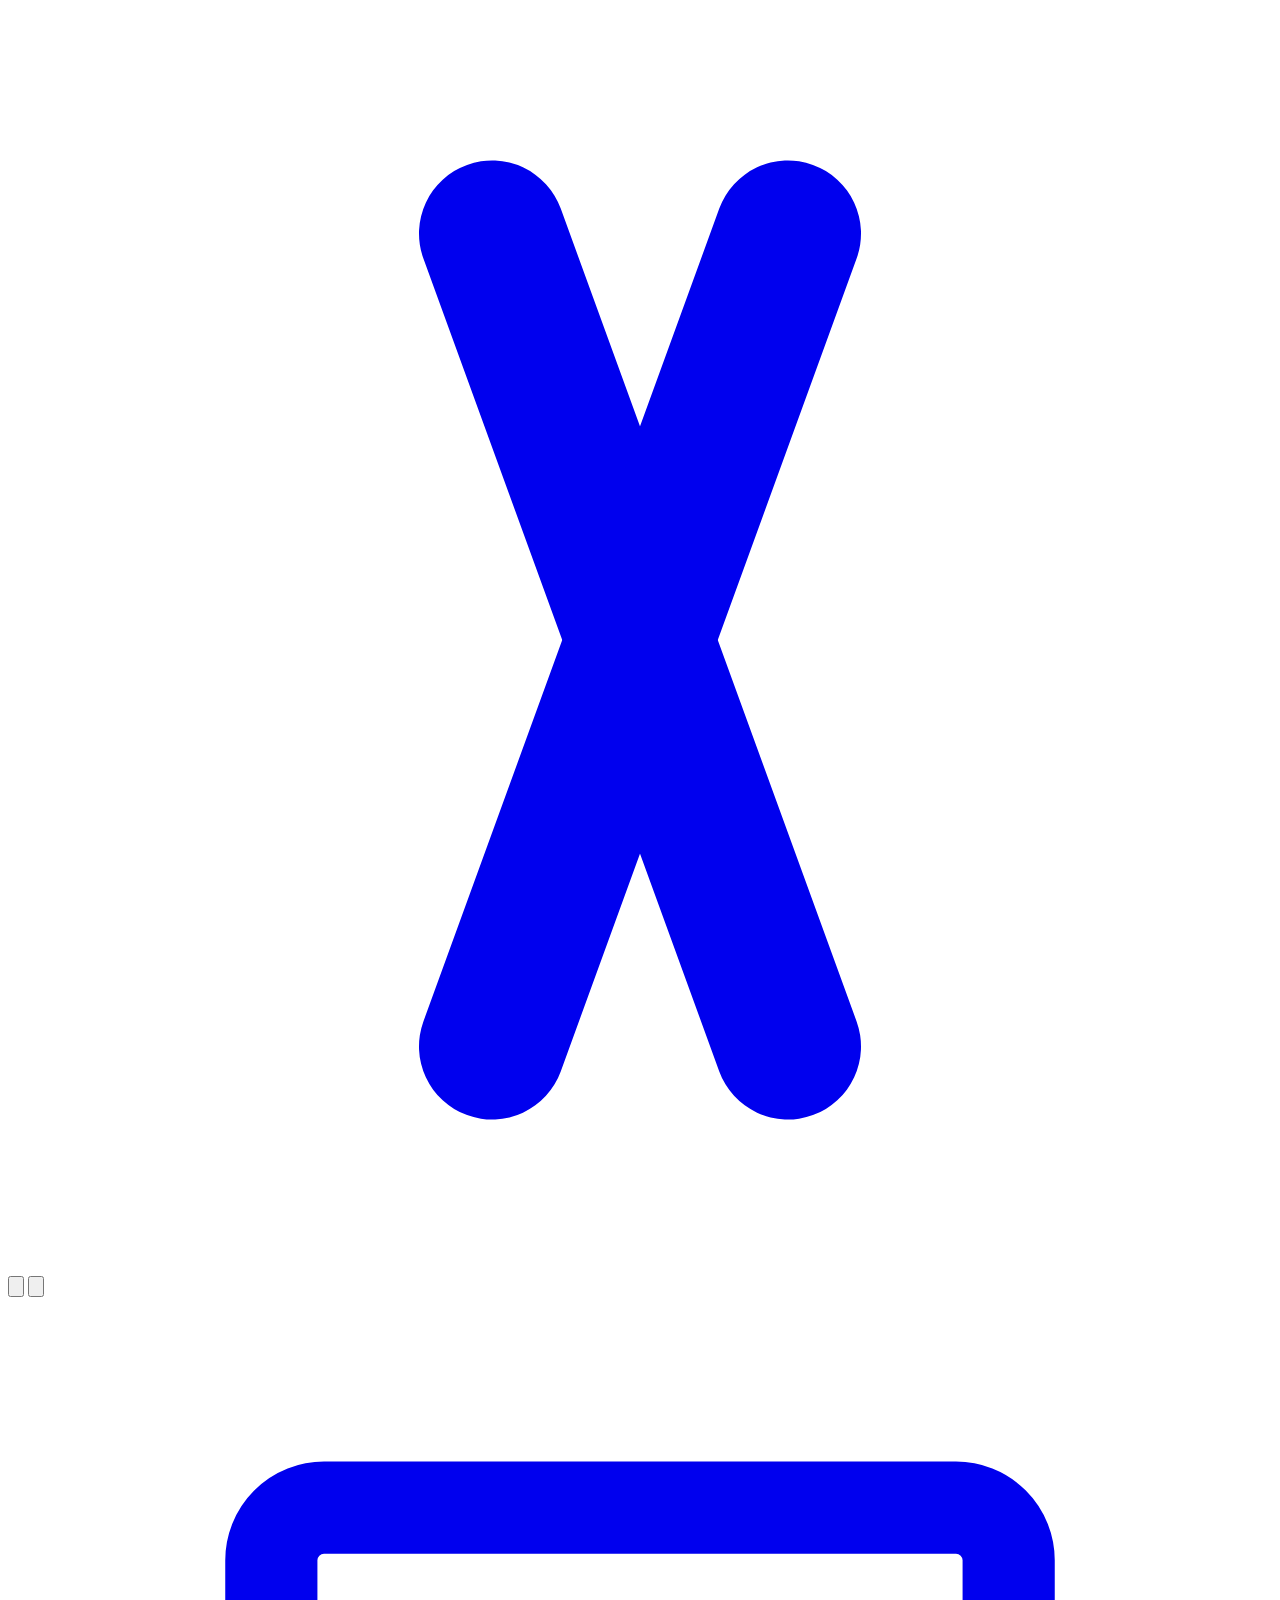
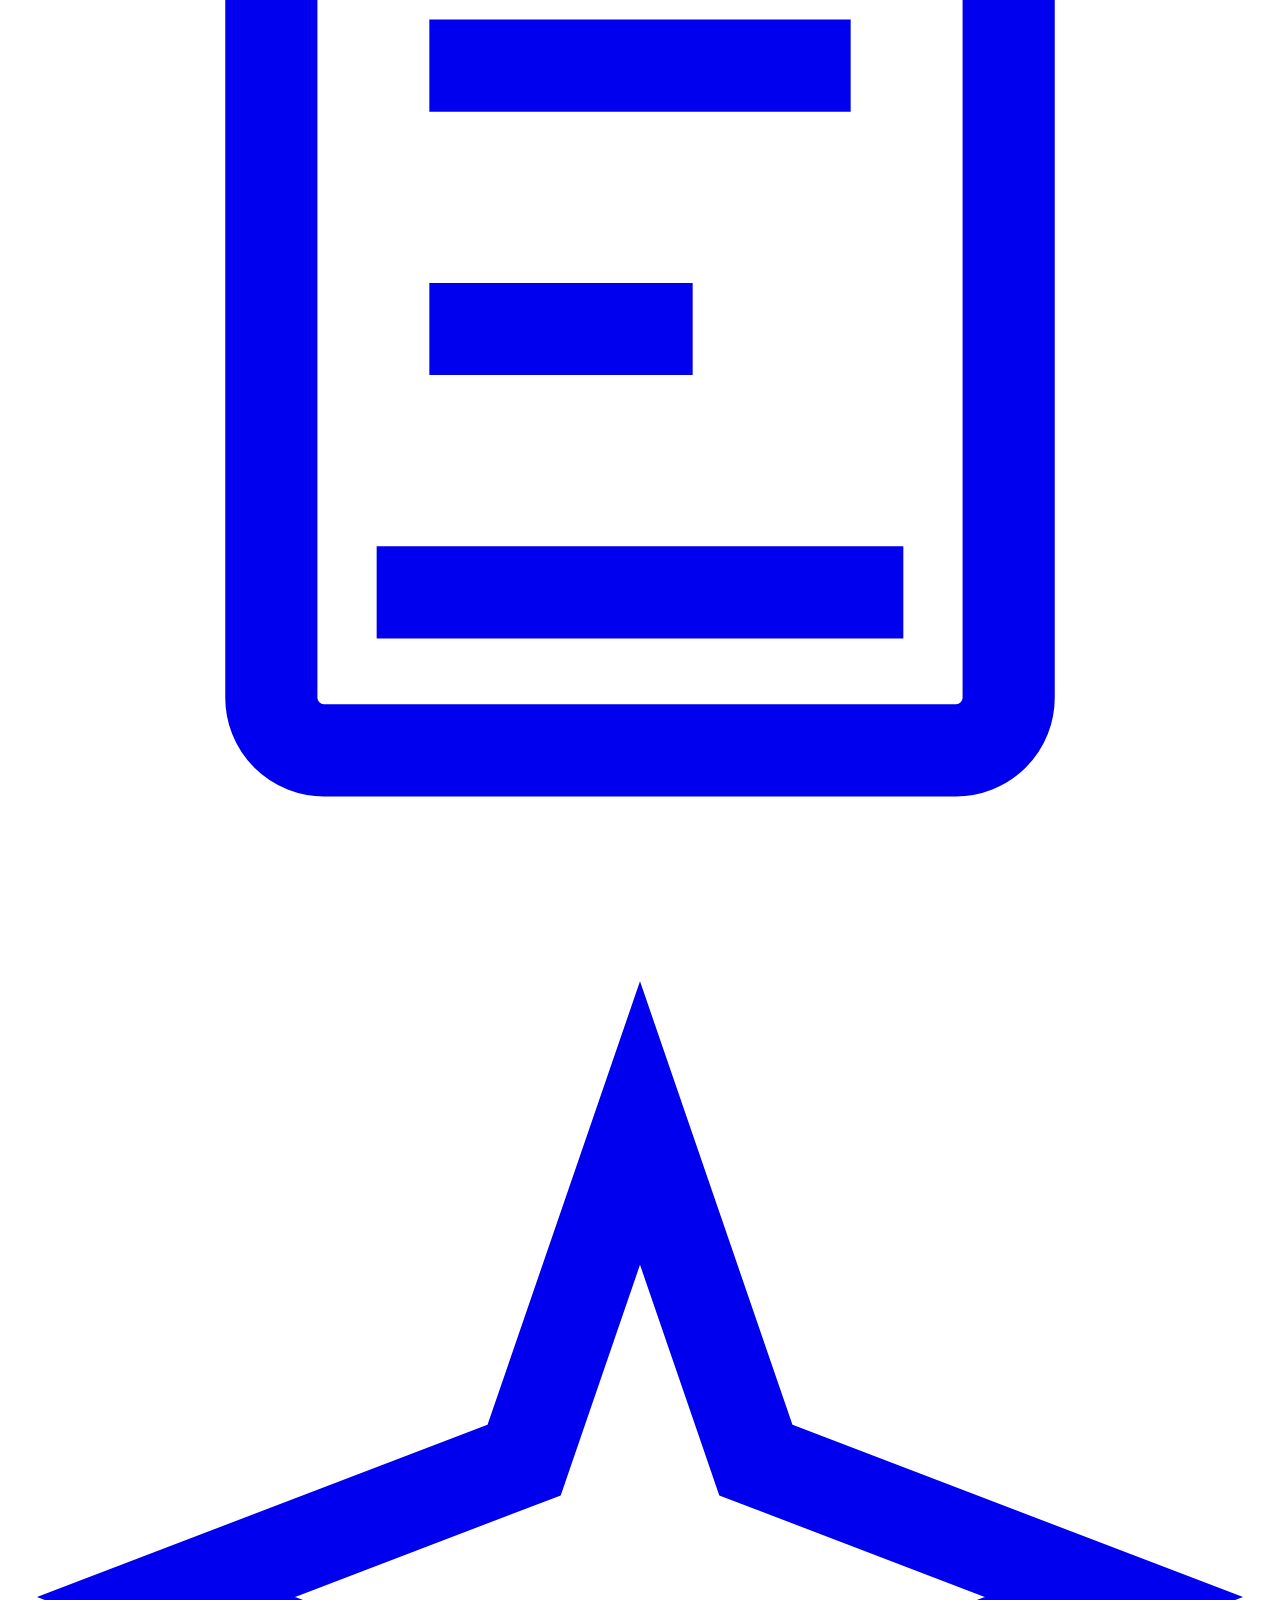
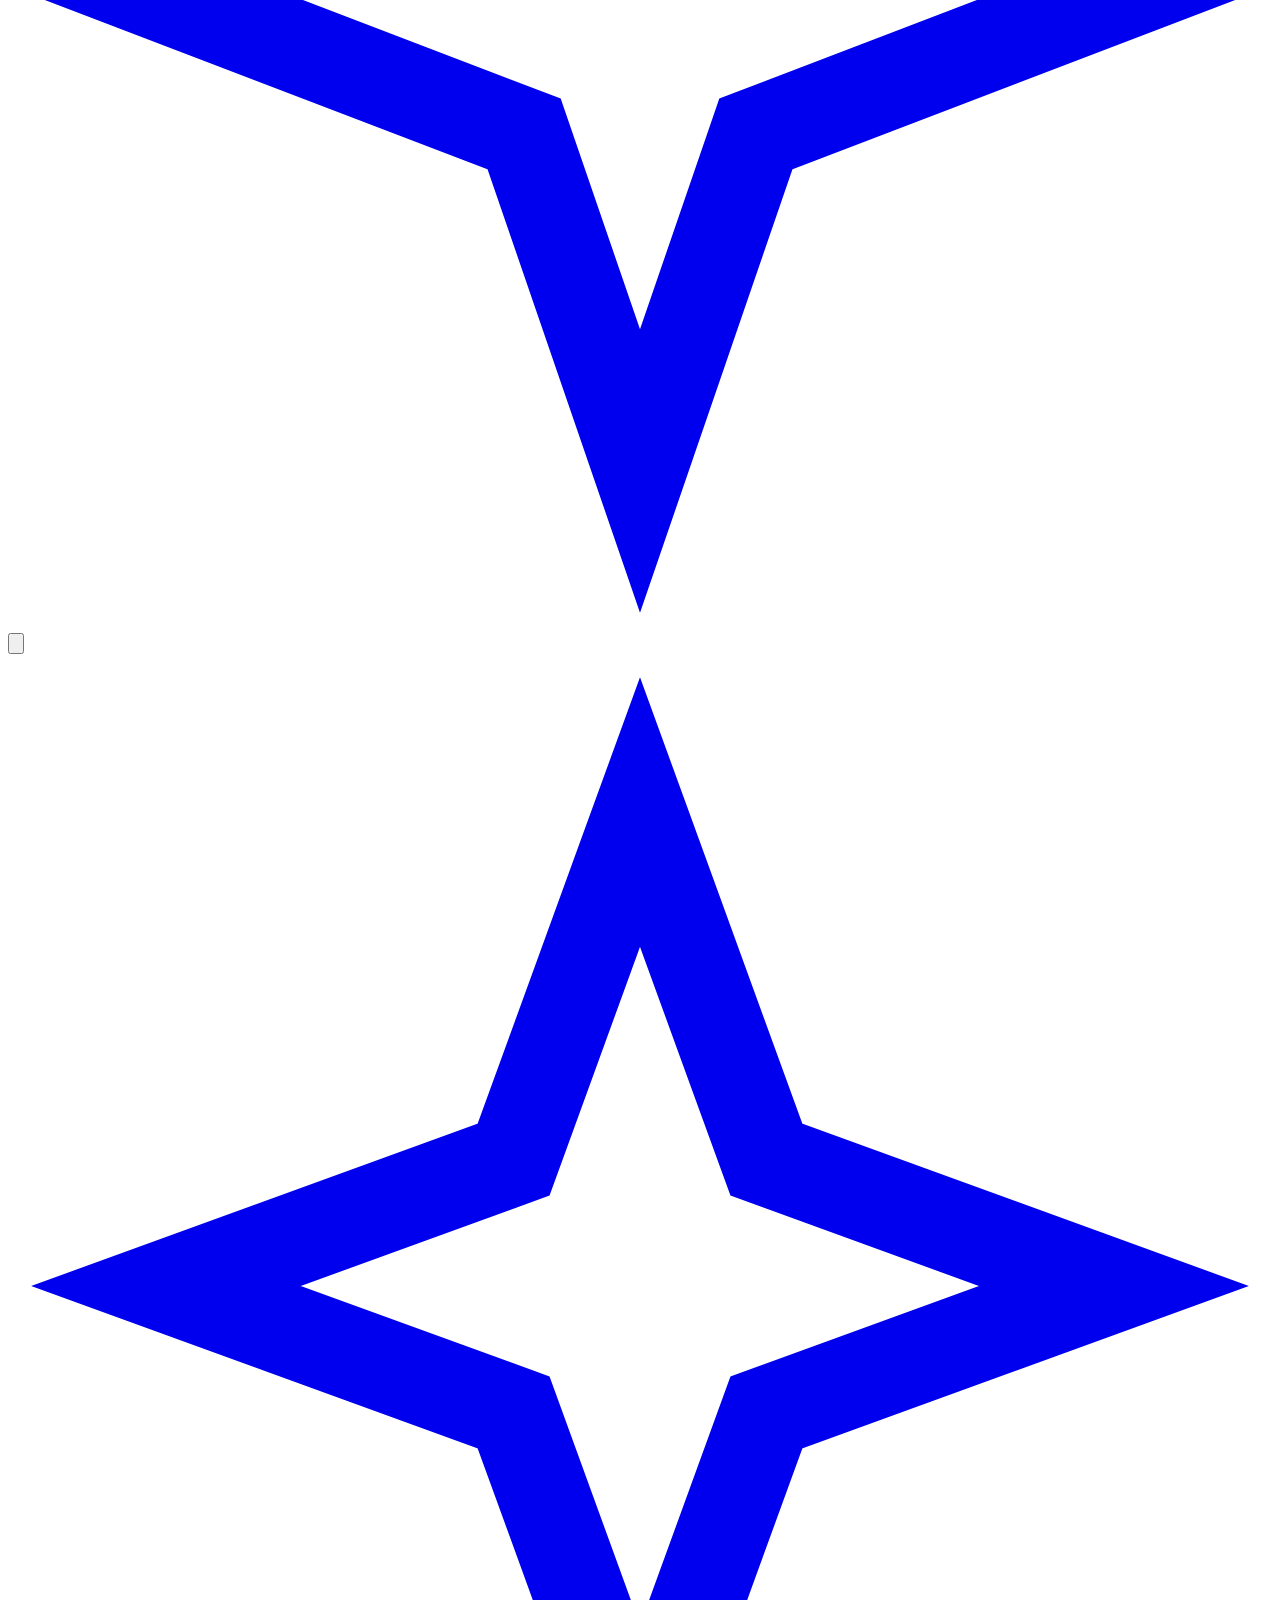
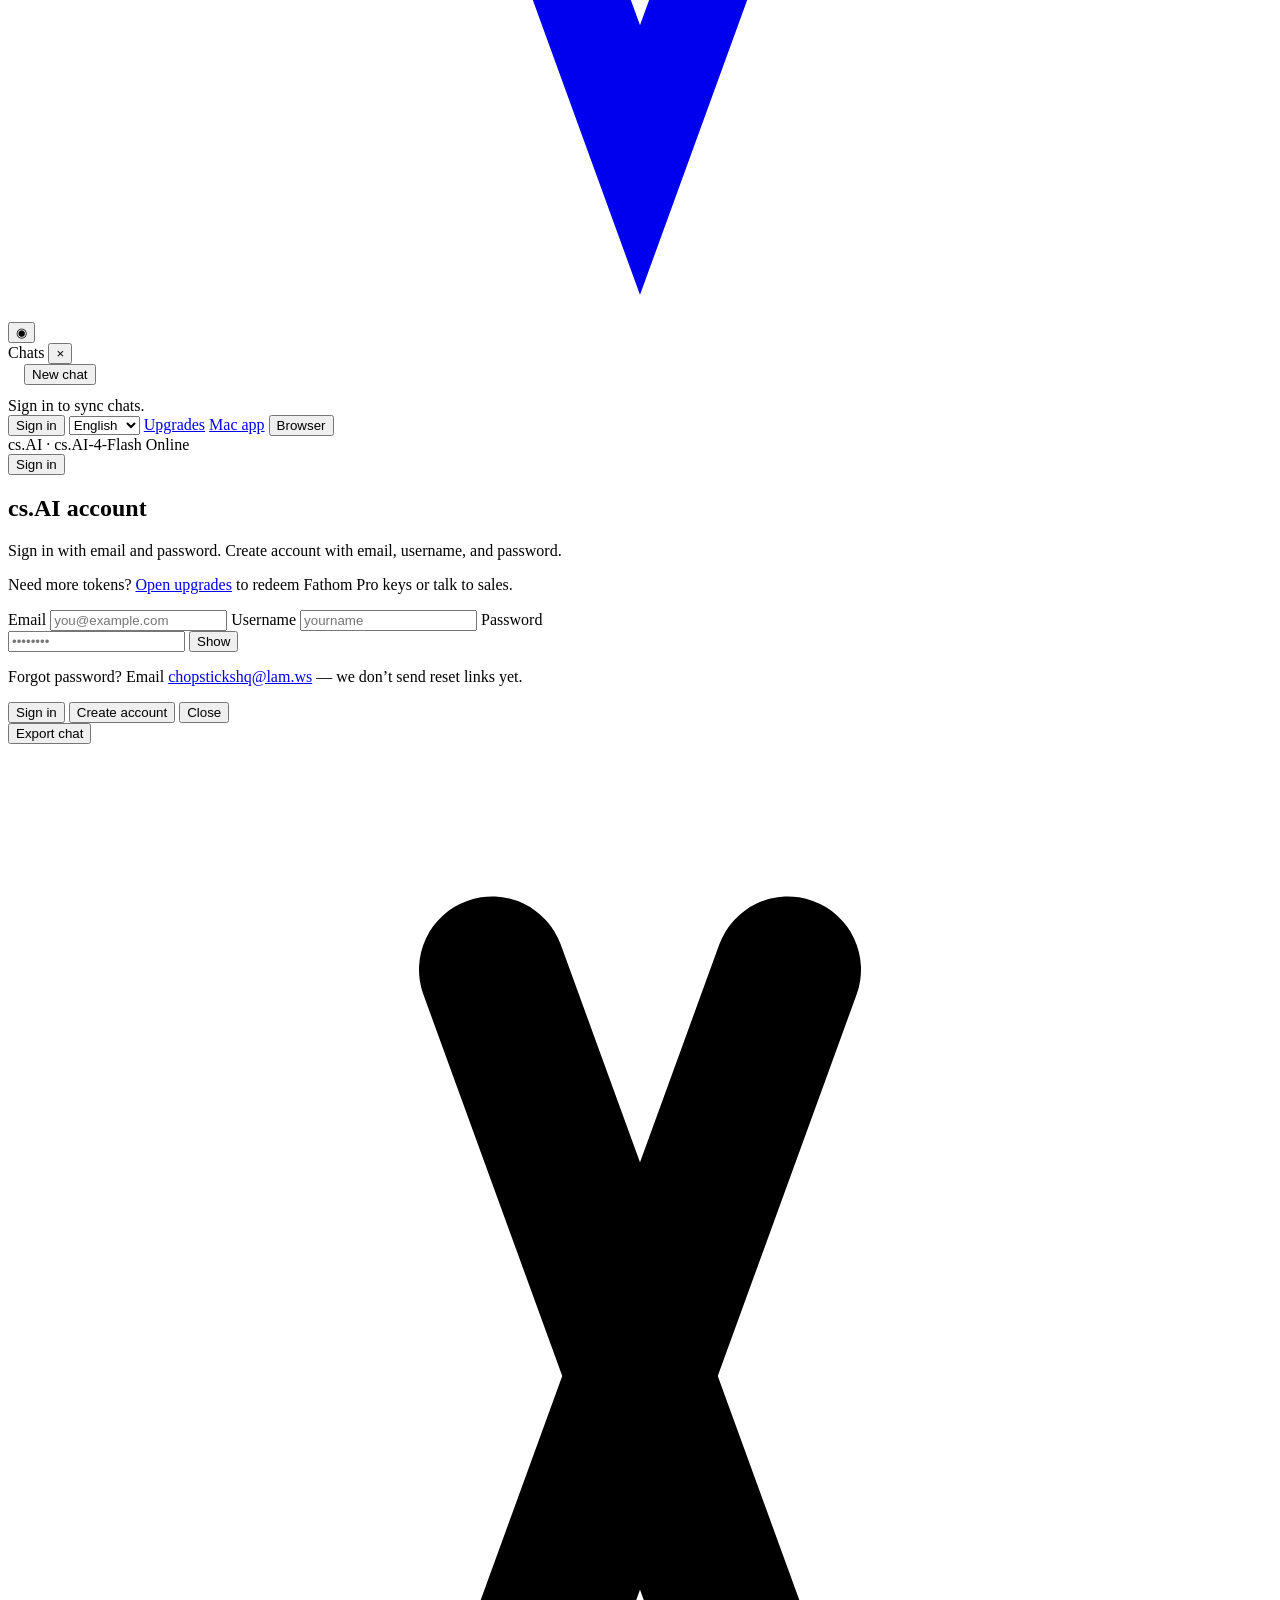
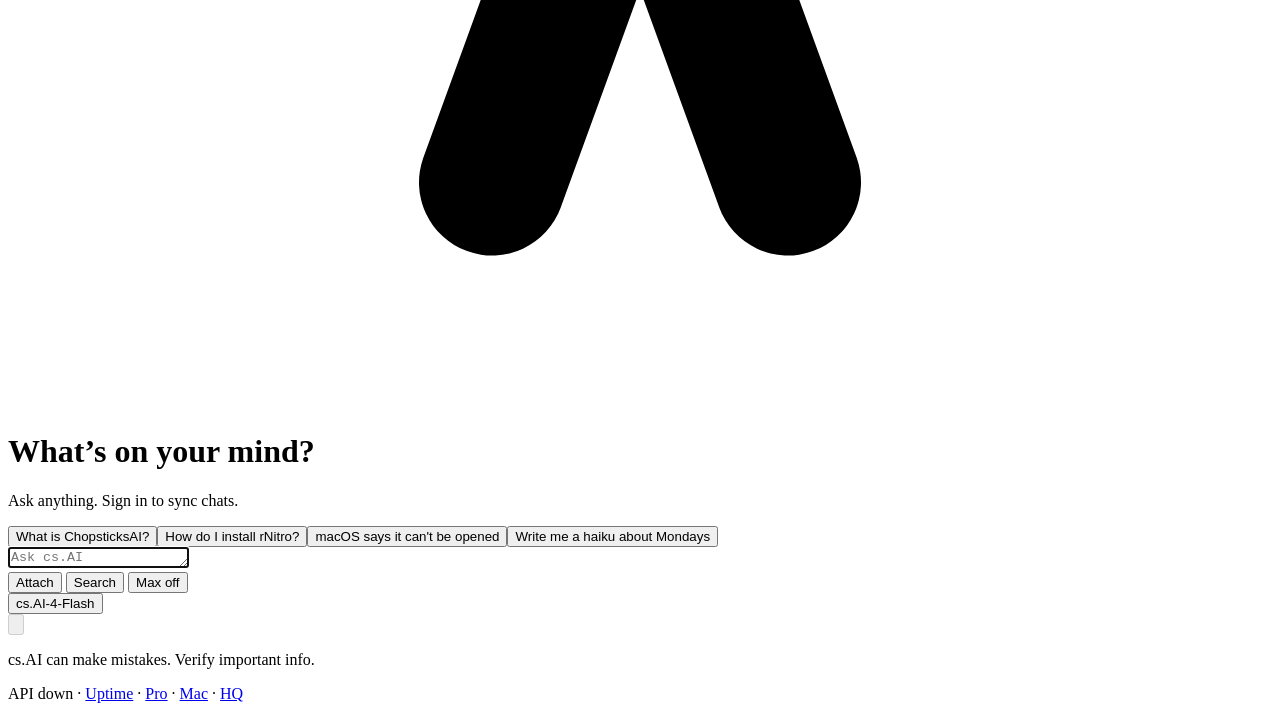
==== commit 67cc49c6: "cs.AI 4.1h — Flash is the flagship default on Mac and web New chats default to cs.AI-4-Flash (x-ai/g" ====
--- a/web/index.html
+++ b/web/index.html
@@ -86,7 +86,7 @@
       <div class="grok-topbar-brand">
         <span class="grok-topbar-title" id="topbar-title">cs.AI</span>
         <span class="grok-topbar-sep">·</span>
-        <span class="grok-topbar-plate" id="topbar-plate">Tamago</span>
+        <span class="grok-topbar-plate" id="topbar-plate">cs.AI-4-Flash</span>
         <span class="grok-topbar-badge" id="topbar-online">Online</span>
       </div>
       <div class="grok-topbar-actions" id="topbar-guest">
@@ -223,13 +223,13 @@
         <button type="button" class="tool-btn" id="or-groq-filter" hidden title="Groq models">Groq</button>
         <select class="mode-select" id="or-model" hidden aria-label="Model"><option value="">Model…</option></select>
         <div class="plate-wrap" id="plate-wrap">
-          <button type="button" class="chip plate-btn" id="plate-btn" aria-haspopup="listbox" aria-expanded="false" title="Choose model">Tamago</button>
+          <button type="button" class="chip plate-btn" id="plate-btn" aria-haspopup="listbox" aria-expanded="false" title="Choose model">cs.AI-4-Flash</button>
           <div class="plate-menu" id="plate-menu" hidden role="listbox" aria-label="Plates"></div>
           <select class="mode-select" id="tier" hidden aria-label="Plate">
+            <option value="csai4flash" selected>cs.AI-4-Flash</option>
             <option value="rice">Rice</option>
-            <option value="tamago" selected>Tamago</option>
+            <option value="tamago">Tamago</option>
             <option value="hibachi">Hibachi</option>
-            <option value="csai4flash">cs.AI-4-Flash</option>
             <option value="csai4air">cs.AI-4.0-Air</option>
             <option value="chopcode">csCode-Pro</option>
             <option value="wagyua1">Wagyu A1</option>
@@ -728,8 +728,8 @@
     if (lead) lead.textContent = offline
       ? 'Ask about MacBar, Fathom, CSR, or anything else in the bundled product docs.'
       : (plateSkyOn()
-        ? 'cs.AI 3.1 is fastest. 3.3-Fast is the default. 3.3-Thinking is the flagship. Air grades need an account. csCode-Pro is the coding plate.'
-        : 'Rice is fastest. Tamago is the default. Hibachi is the flagship. Wagyu A1–A5 need an account. ChopCode is the coding plate.');
+        ? 'cs.AI-4-Flash is the flagship (no account). 3.1 is fastest. 3.3-Fast and 3.3-Thinking are still there. Air grades need an account. csCode-Pro is the coding plate.'
+        : 'cs.AI-4-Flash is the flagship (no account). Rice is fastest. Tamago and Hibachi are still there. Wagyu A1–A5 need an account. ChopCode is the coding plate.');
     if (dl) dl.href = offline ? '/chopsticks-ai/offline/' : '/chopsticks-ai/online/';
     var up = document.getElementById('rail-upgrades');
     if (up) up.href = '/chopsticks-ai/web/upgrades/?edition=' + (offline ? 'offline' : 'online');
@@ -964,7 +964,7 @@
 
   try {
     var savedTier = normalizeTier(localStorage.getItem('chq.aiTier'));
-    if (savedTier && isWagyu(savedTier) && !(Cloud && Cloud.isSignedIn && Cloud.isSignedIn())) savedTier = 'tamago';
+    if (savedTier && isWagyu(savedTier) && !(Cloud && Cloud.isSignedIn && Cloud.isSignedIn())) savedTier = 'csai4flash';
     if (savedTier && EFFORT[savedTier]) tierSel.value = savedTier;
     var savedLang = localStorage.getItem(LANG_KEY);
     if (savedLang && langSel.querySelector('option[value="' + savedLang + '"]')) langSel.value = savedLang;
@@ -995,10 +995,10 @@
     return map[t] || t;
   }
   var PLATES = [
+    { id: 'csai4flash', tag: 'Flagship', group: 'Everyday' },
     { id: 'rice', tag: 'Fast', group: 'Everyday' },
-    { id: 'tamago', tag: 'Default', group: 'Everyday' },
-    { id: 'hibachi', tag: 'Flagship', group: 'Everyday' },
-    { id: 'csai4flash', tag: 'Flash', group: 'Everyday' },
+    { id: 'tamago', tag: 'Balanced', group: 'Everyday' },
+    { id: 'hibachi', tag: 'Thinking', group: 'Everyday' },
     { id: 'csai4air', tag: 'Best', group: 'PRO' },
     { id: 'chopcode', tag: 'Code', group: 'PRO' },
     { id: 'wagyua1', tag: 'A1', group: 'Wagyu' },
@@ -1012,13 +1012,13 @@
   function plateGroups() {
     return plateSkyOn()
       ? [
-          { label: 'cs.AI', ids: ['rice', 'tamago', 'hibachi', 'csai4flash'] },
+          { label: 'cs.AI', ids: ['csai4flash', 'rice', 'tamago', 'hibachi'] },
           { label: 'PRO', ids: ['csai4air', 'chopcode'] },
           { label: 'Air', ids: ['wagyua1', 'wagyua2', 'wagyua3', 'wagyua4', 'wagyua5'] },
           { label: 'Apps', ids: ['kaji', 'max'] }
         ]
       : [
-          { label: 'Everyday', ids: ['rice', 'tamago', 'hibachi', 'csai4flash'] },
+          { label: 'Everyday', ids: ['csai4flash', 'rice', 'tamago', 'hibachi'] },
           { label: 'PRO', ids: ['csai4air', 'chopcode'] },
           { label: 'Wagyu', ids: ['wagyua1', 'wagyua2', 'wagyua3', 'wagyua4', 'wagyua5'] },
           { label: 'Apps', ids: ['kaji', 'max'] }
@@ -1087,7 +1087,7 @@
       location.href = '/chopsticks-ai/web/kaji/' + (cloudChatId ? ('?chat=' + encodeURIComponent(cloudChatId)) : '');
       return true;
     }
-    if (!EFFORT[id]) id = 'tamago';
+    if (!EFFORT[id]) id = 'csai4flash';
     tierSel.value = id;
     try { localStorage.setItem('chq.aiTier', id); } catch (e) {}
     if (id === 'max') setMaxMode(true);
@@ -1167,12 +1167,12 @@
     }
   }
   function effortInfo() {
-    var info = EFFORT[tierSel.value] || EFFORT.tamago;
+    var info = EFFORT[tierSel.value] || EFFORT.csai4flash;
     if (maxModeOn() || tierSel.value === 'max') return { label: info.label, maxTokens: 1000 };
     return info;
   }
   function showTier() {
-    var ver = '4.1e';
+    var ver = '4.1h';
     var topVer = document.getElementById('topbar-ver');
     var footVer = document.querySelector('.cursor-footer-ver');
     if (topVer) topVer.textContent = ver;
@@ -2098,8 +2098,8 @@
       .then(function (r) { return r.json(); })
       .then(function (d) {
         var liveMiss = d && d.mode === 'error' && /didn.t return an answer/.test(String(d.reply || ''));
-        if (liveMiss && payload.tier !== 'tamago') {
-          payload.tier = 'tamago';
+        if (liveMiss && payload.tier !== 'csai4flash') {
+          payload.tier = 'csai4flash';
           payload.disableSearch = true;
           return fetch(API, { method: 'POST', headers: headers, body: JSON.stringify(payload) }).then(function (r) { return r.json(); });
         }
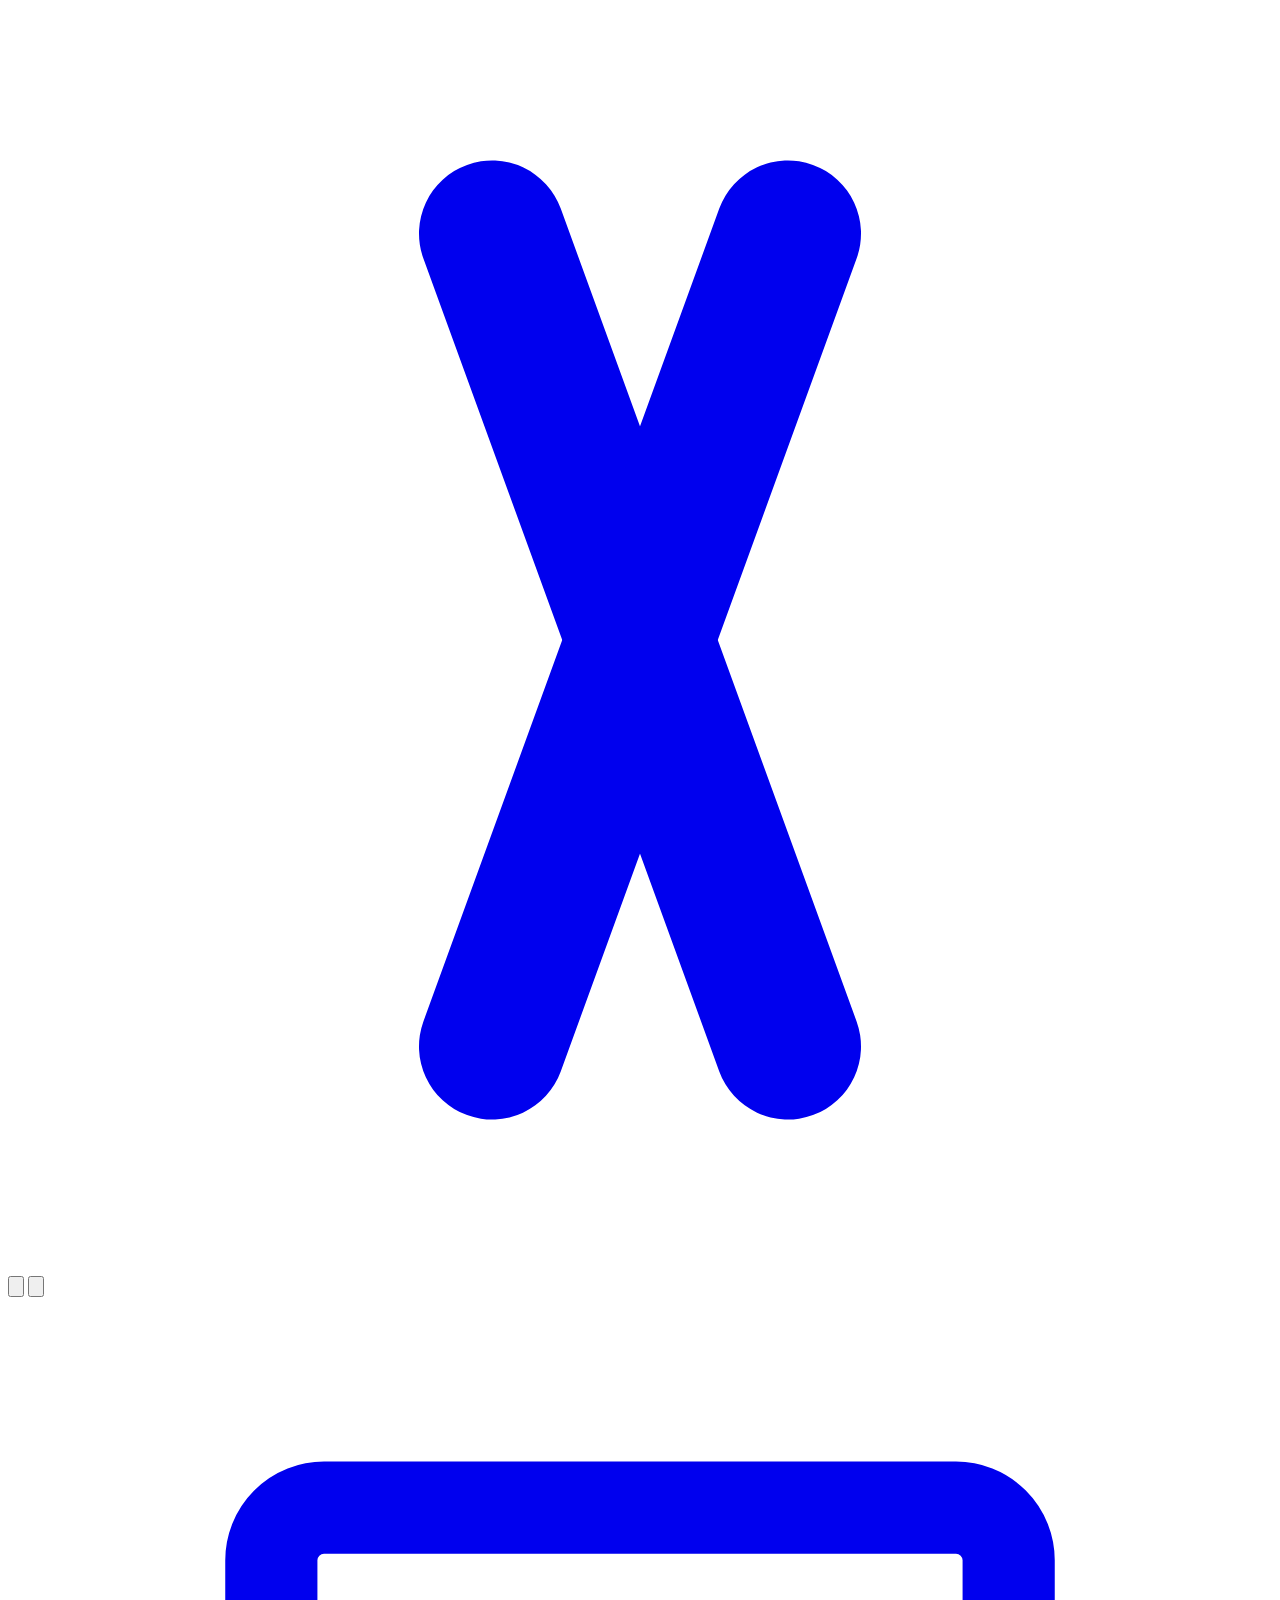
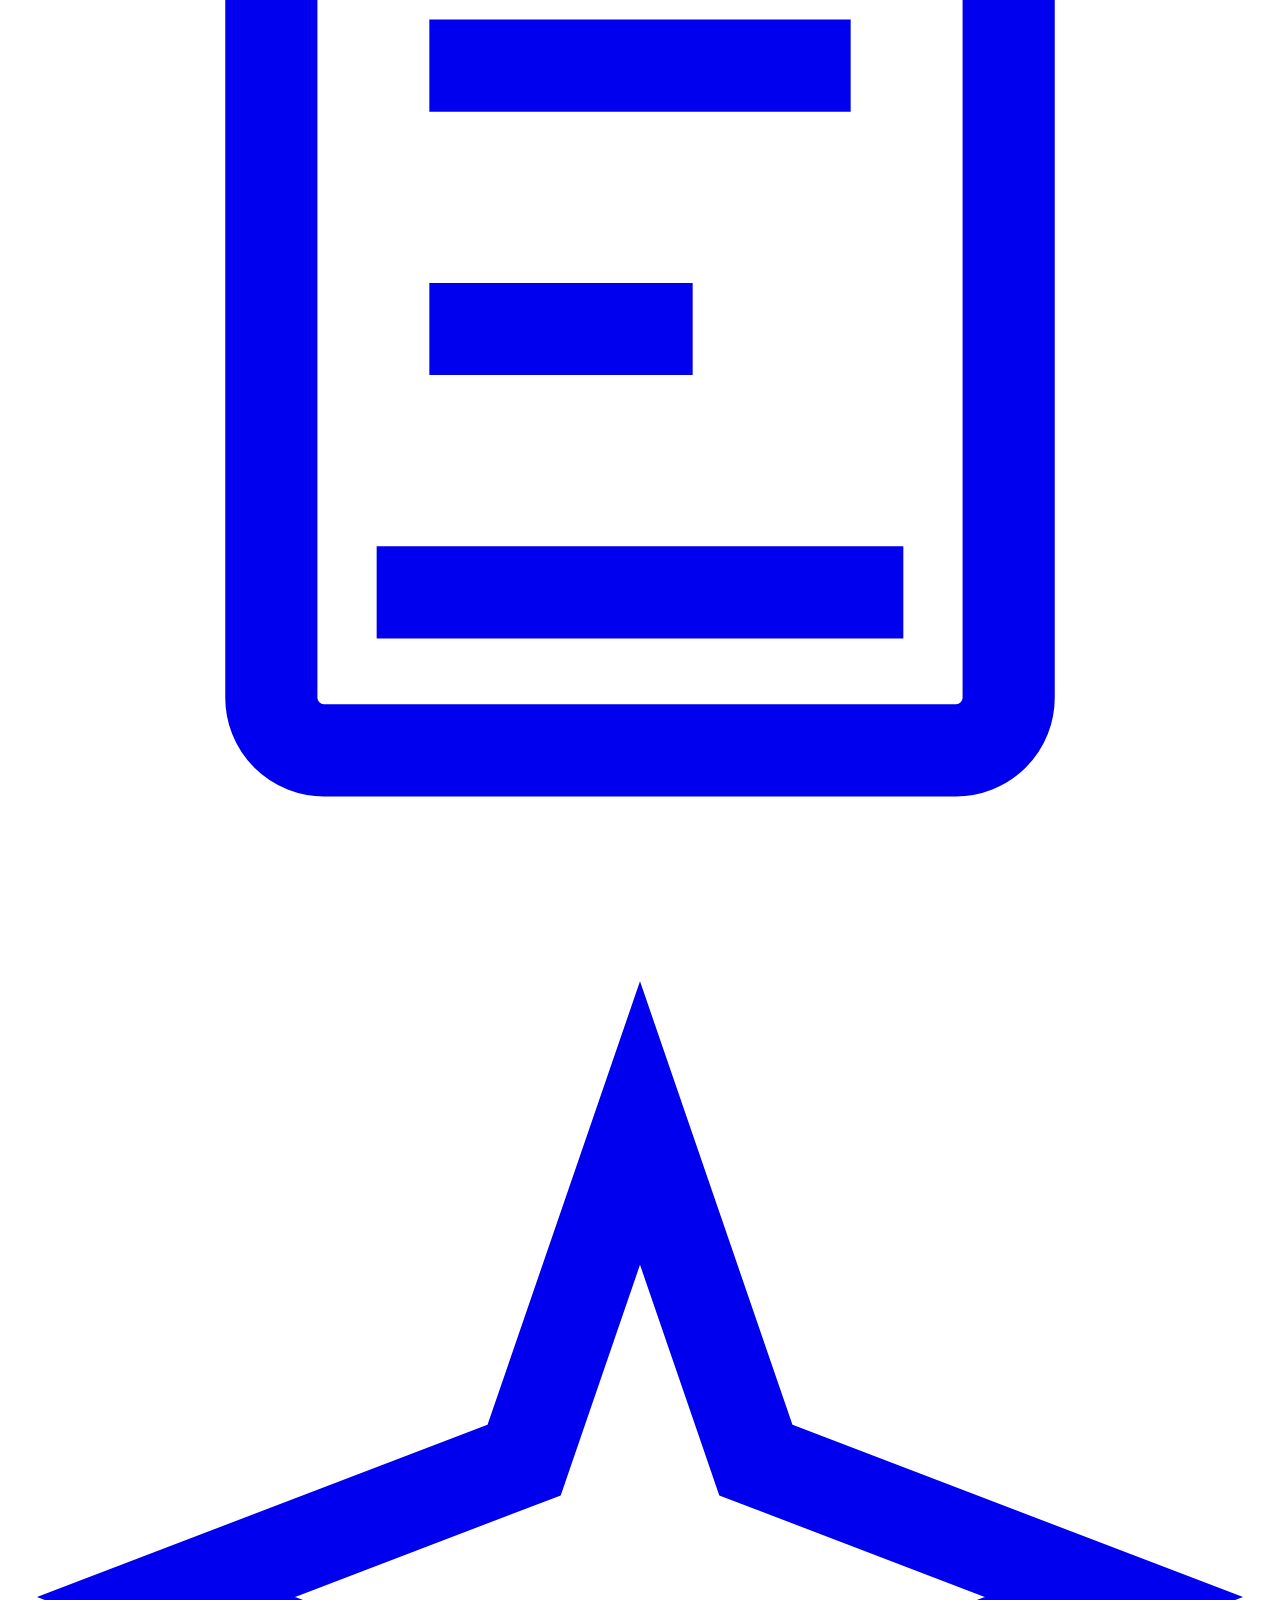
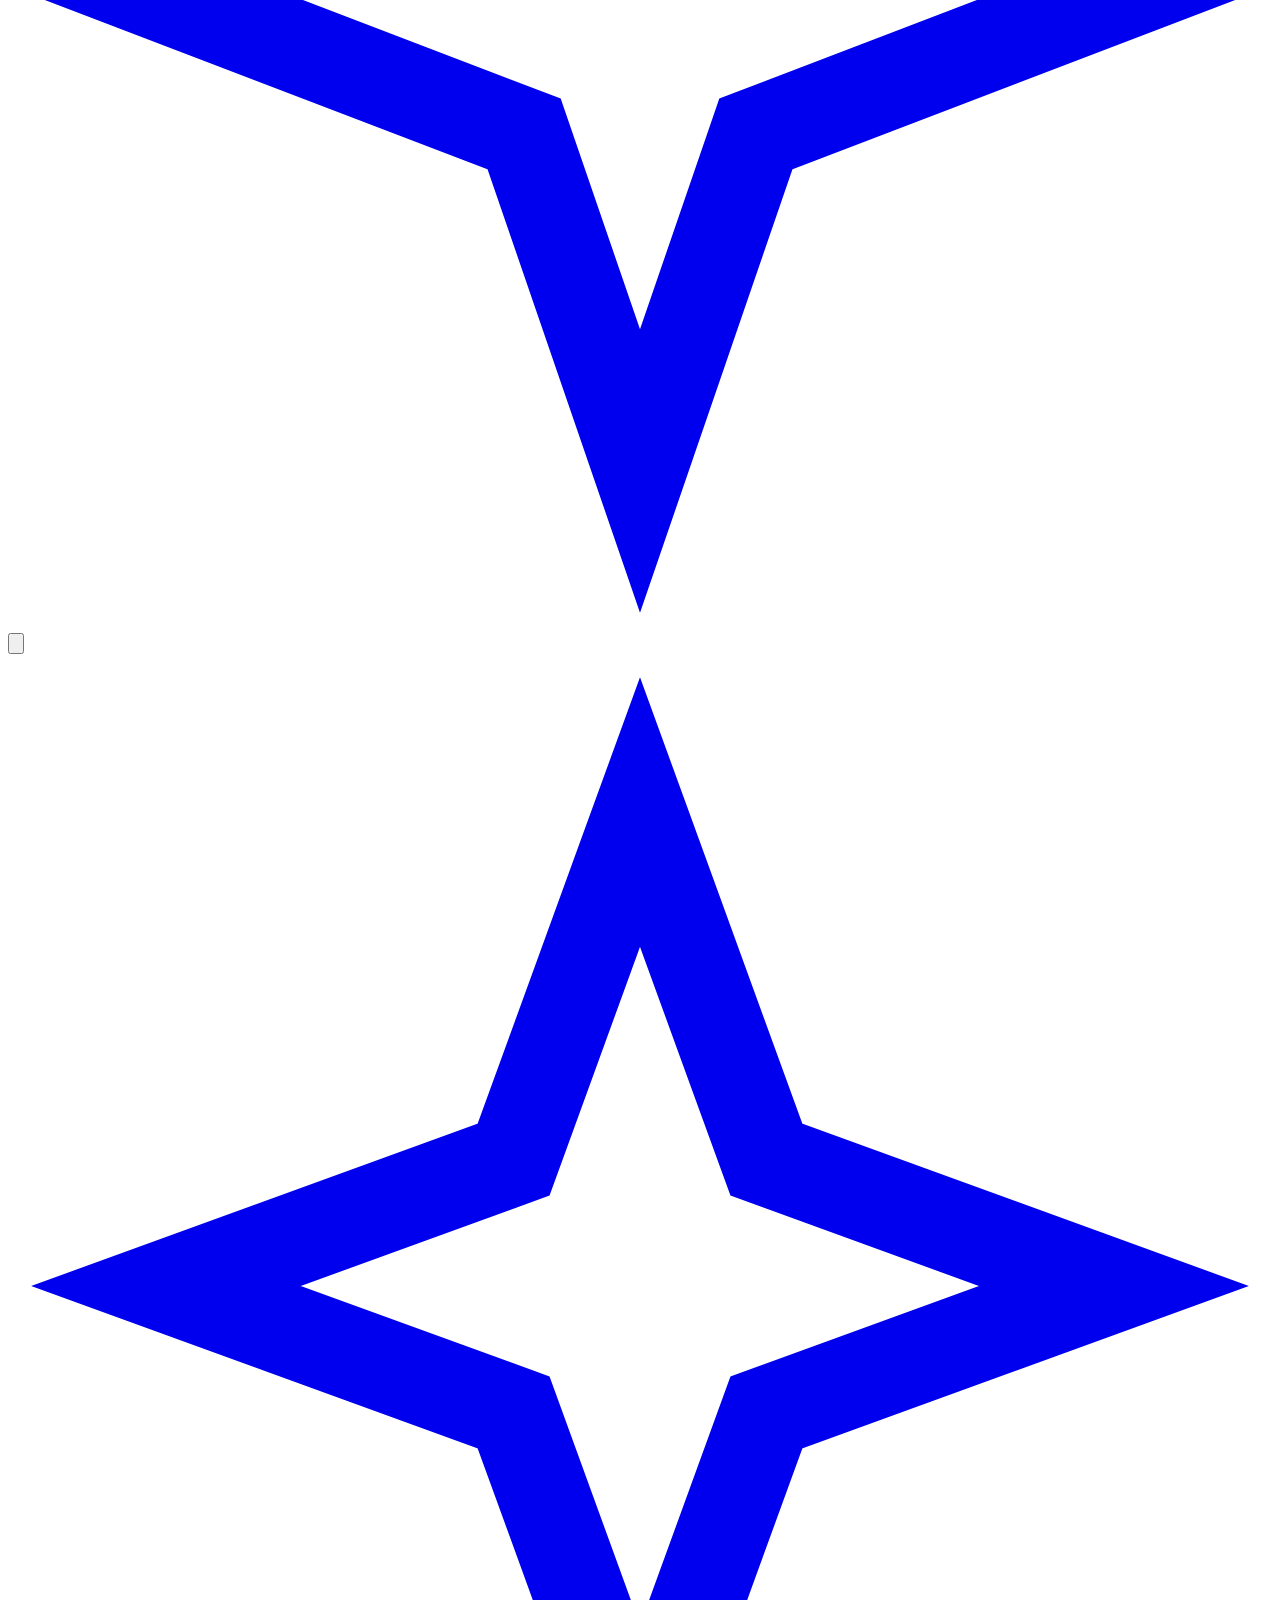
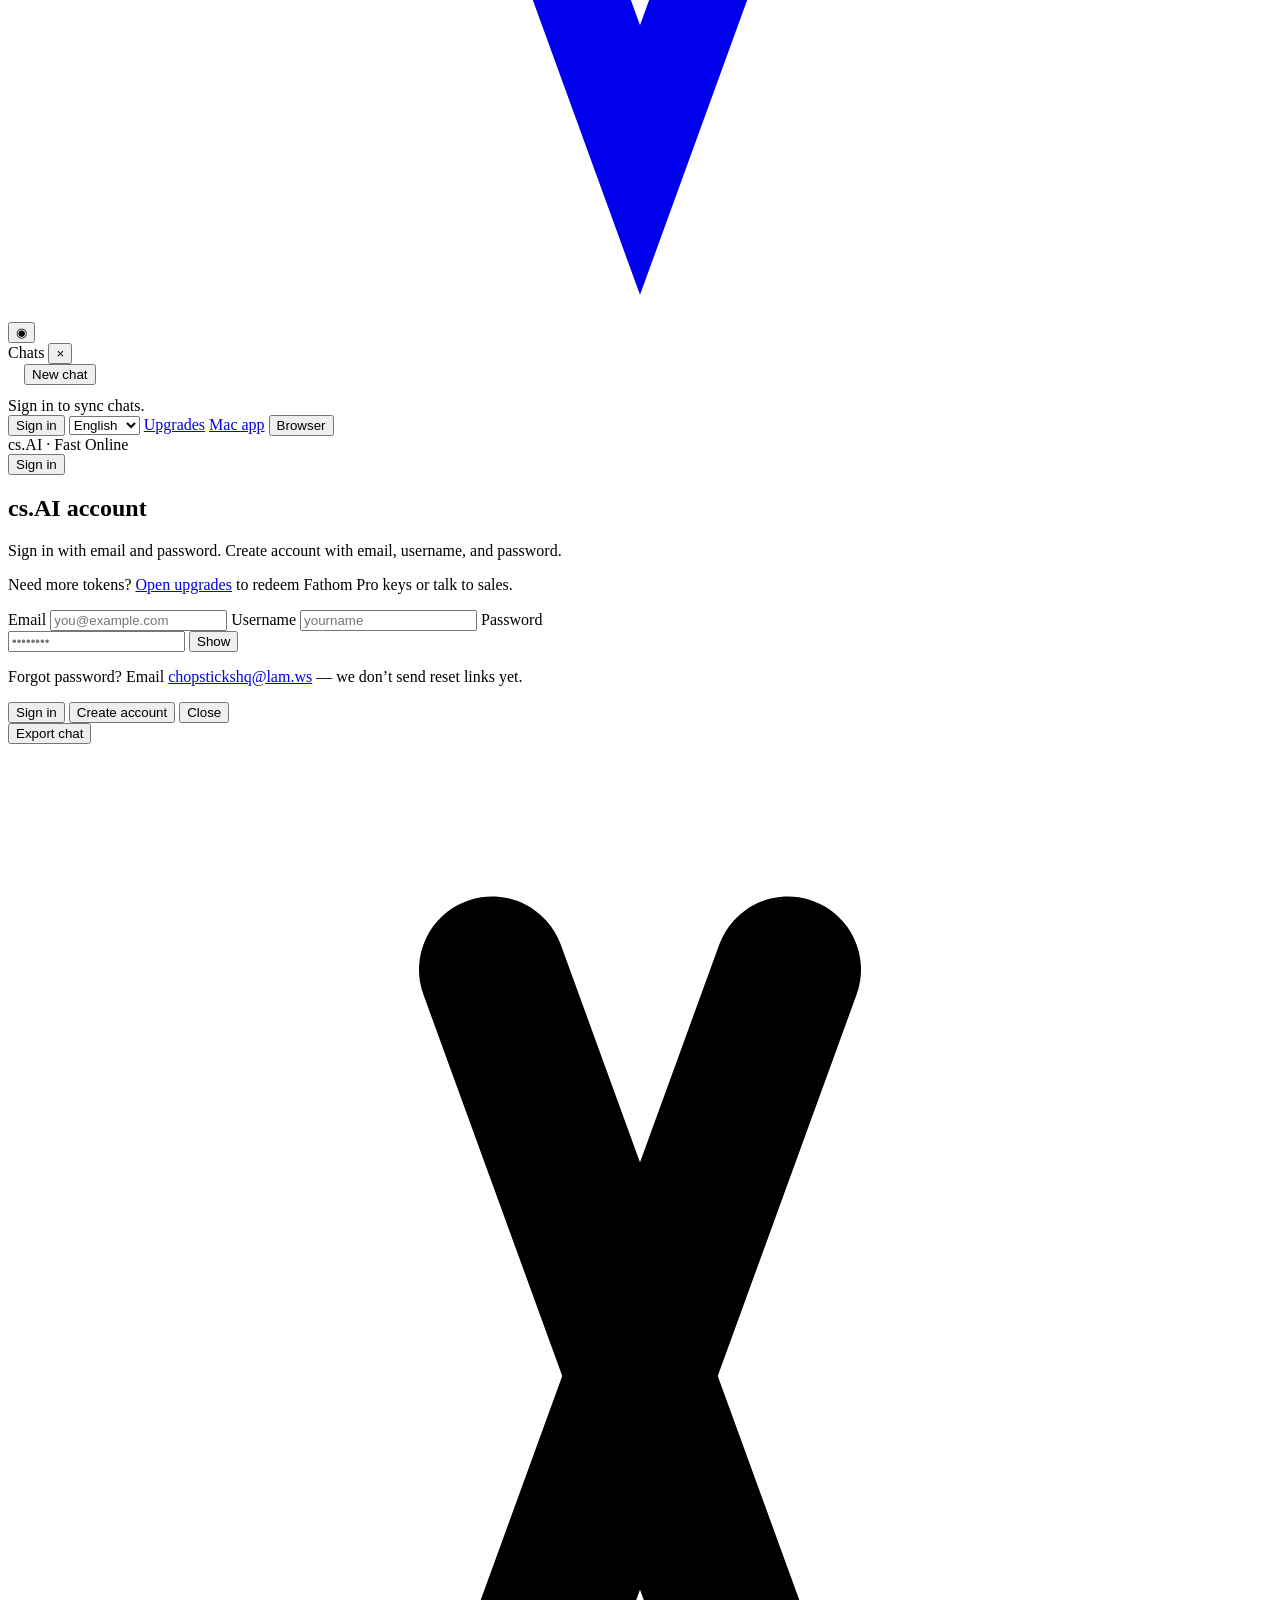
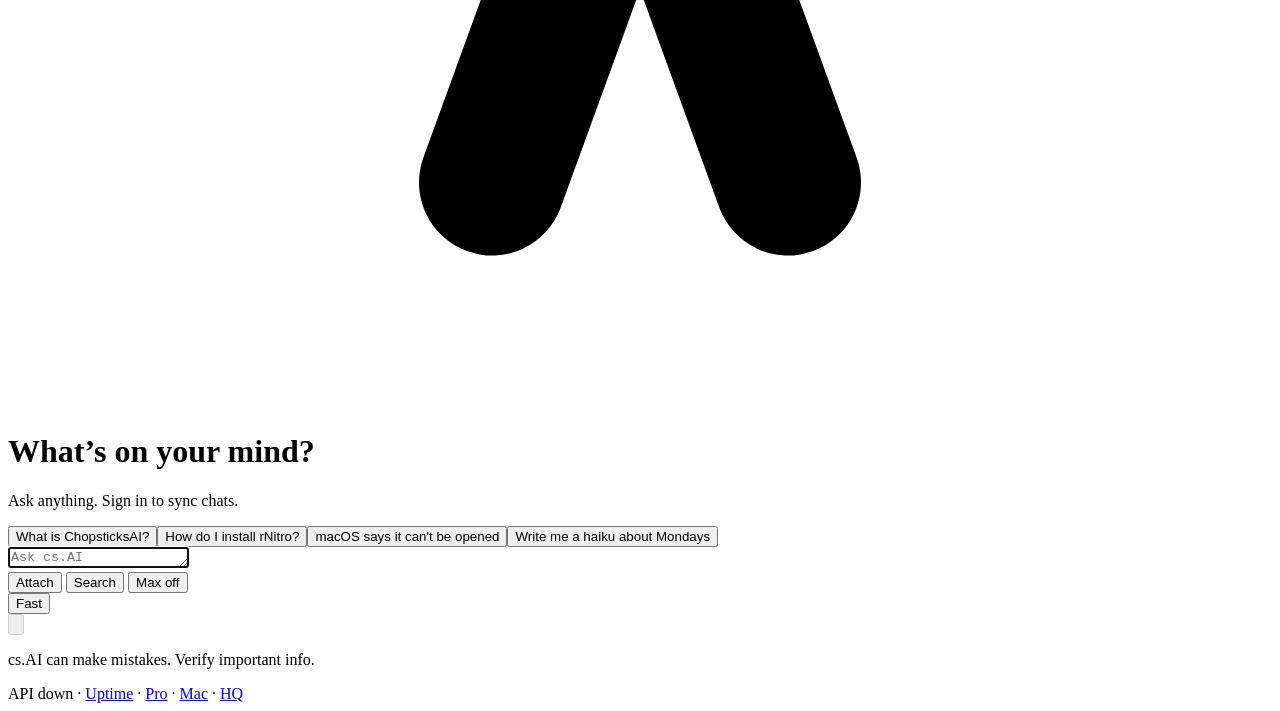
==== commit 11dc3d4c: "Add intent-aware Auto routing and web plate picker cleanup - Introduce Fast/Auto/Flash/Core/Swift/Li" ====
--- a/web/index.html
+++ b/web/index.html
@@ -86,7 +86,7 @@
       <div class="grok-topbar-brand">
         <span class="grok-topbar-title" id="topbar-title">cs.AI</span>
         <span class="grok-topbar-sep">·</span>
-        <span class="grok-topbar-plate" id="topbar-plate">cs.AI-4-Flash</span>
+        <span class="grok-topbar-plate" id="topbar-plate">Fast</span>
         <span class="grok-topbar-badge" id="topbar-online">Online</span>
       </div>
       <div class="grok-topbar-actions" id="topbar-guest">
@@ -223,13 +223,17 @@
         <button type="button" class="tool-btn" id="or-groq-filter" hidden title="Groq models">Groq</button>
         <select class="mode-select" id="or-model" hidden aria-label="Model"><option value="">Model…</option></select>
         <div class="plate-wrap" id="plate-wrap">
-          <button type="button" class="chip plate-btn" id="plate-btn" aria-haspopup="listbox" aria-expanded="false" title="Choose model">cs.AI-4-Flash</button>
+          <button type="button" class="chip plate-btn" id="plate-btn" aria-haspopup="listbox" aria-expanded="false" title="Choose model">Fast</button>
           <div class="plate-menu" id="plate-menu" hidden role="listbox" aria-label="Plates"></div>
           <select class="mode-select" id="tier" hidden aria-label="Plate">
-            <option value="csai4flash" selected>cs.AI-4-Flash</option>
-            <option value="rice">Rice</option>
-            <option value="tamago">Tamago</option>
-            <option value="hibachi">Hibachi</option>
+            <option value="csaifast" selected>Fast</option>
+            <option value="csaiauto">Auto</option>
+            <option value="csai47flash">Flash</option>
+            <option value="csai46core">Core</option>
+            <option value="csai46swift">Swift</option>
+            <option value="csai46lite">Lite</option>
+            <option value="csai46corepro">Core-Pro</option>
+            <option value="csai47pro">Pro</option>
             <option value="csai4air">cs.AI-4.0-Air</option>
             <option value="chopcode">csCode-Pro</option>
             <option value="wagyua1">Wagyu A1</option>
@@ -270,10 +274,14 @@
   'use strict';
 
   var EFFORT = {
-    rice: { label: 'Rice', maxTokens: 800 },
-    tamago: { label: 'Tamago', maxTokens: 2000 },
-    hibachi: { label: 'Hibachi', maxTokens: 4000 },
-    csai4flash: { label: 'cs.AI-4-Flash', maxTokens: 1800 },
+    csaifast: { label: 'Fast', maxTokens: 1800 },
+    csaiauto: { label: 'Auto', maxTokens: 3500 },
+    csai47flash: { label: 'Flash', maxTokens: 3500 },
+    csai46core: { label: 'Core', maxTokens: 4096 },
+    csai46swift: { label: 'Swift', maxTokens: 1800 },
+    csai46lite: { label: 'Lite', maxTokens: 1500 },
+    csai46corepro: { label: 'Core-Pro', maxTokens: 2500 },
+    csai47pro: { label: 'Pro', maxTokens: 8000 },
     wagyu: { label: 'Wagyu A5', maxTokens: 8000 },
     wagyua1: { label: 'Wagyu A1', maxTokens: 2500 },
     wagyua2: { label: 'Wagyu A2', maxTokens: 4000 },
@@ -283,28 +291,26 @@
     chopcode: { label: 'ChopCode', maxTokens: 4000 },
     kaji: { label: 'Kaji', maxTokens: 6000 },
     max: { label: 'Max', maxTokens: 2000 },
-    csai4air: { label: 'cs.AI-4.0-Air', maxTokens: 8000 },
-    low: { label: 'Rice', maxTokens: 800 },
-    high: { label: 'Tamago', maxTokens: 2000 },
-    pro: { label: 'Hibachi', maxTokens: 4000 },
-    medium: { label: 'Tamago', maxTokens: 2000 },
-    insane: { label: 'Wagyu', maxTokens: 8000 },
-    chopsticks: { label: 'Tamago', maxTokens: 2000 },
-    stickercoderplus: { label: 'Wagyu', maxTokens: 8000 },
-    ultra: { label: 'Hibachi', maxTokens: 4000 },
-    super: { label: 'Tamago', maxTokens: 2000 }
+    csai4air: { label: 'cs.AI-4.0-Air', maxTokens: 8000 }
   };
   var LEGACY_TIER_MAP = {
-    low: 'rice', fast: 'rice', haiku: 'rice',
-    medium: 'tamago', high: 'tamago', standard: 'tamago', sonnet: 'tamago',
-    chopsticks: 'tamago', super: 'tamago',
-    pro: 'hibachi', opus: 'hibachi', ultra: 'hibachi', xhigh: 'hibachi',
-    xhighplus: 'hibachi', code: 'chopcode', kaji: 'kaji', grok: 'kaji', grokbot: 'kaji',
+    csaifast: 'csaifast', fast: 'csaifast', csaiauto: 'csaiauto', auto: 'csaiauto',
+    csai47flash: 'csai47flash', flash: 'csai47flash', '4.7-flash': 'csai47flash', '47flash': 'csai47flash',
+    csai46core: 'csai46core', core: 'csai46core', '4.6-core': 'csai46core', '46core': 'csai46core',
+    csai46swift: 'csai46swift', swift: 'csai46swift', '4.6-swift': 'csai46swift',
+    csai46lite: 'csai46lite', lite: 'csai46lite', '4.6-lite': 'csai46lite',
+    csai46corepro: 'csai46corepro', 'core-pro': 'csai46corepro', '4.6-core-pro': 'csai46corepro', '4.6-pro': 'csai46corepro',
+    csai47pro: 'csai47pro', pro: 'csai47pro', '4.7-pro': 'csai47pro', '47pro': 'csai47pro',
+    low: 'csaifast', haiku: 'csaifast', rice: 'csaifast',
+    medium: 'csai46lite', high: 'csai46lite', standard: 'csai46lite', sonnet: 'csai46lite',
+    tamago: 'csai46lite', chopsticks: 'csai46lite', super: 'csai46lite',
+    hibachi: 'csai46core', opus: 'csai46core', ultra: 'csai46core', xhigh: 'csai46core', xhighplus: 'csai46core',
+    code: 'chopcode', kaji: 'kaji', grok: 'kaji', grokbot: 'kaji',
     insane: 'wagyua5', fable: 'wagyua5', stickercoderplus: 'wagyua5',
     wagyu: 'wagyua5', a1: 'wagyua1', a2: 'wagyua2', a3: 'wagyua3', a4: 'wagyua4', a5: 'wagyua5',
     'wagyu-a1': 'wagyua1', 'wagyu-a2': 'wagyua2', 'wagyu-a3': 'wagyua3', 'wagyu-a4': 'wagyua4', 'wagyu-a5': 'wagyua5',
-    '3.1': 'rice', 'csai3.1': 'rice', '3.3-fast': 'tamago', '3.3fast': 'tamago',
-    '3.3-thinking': 'hibachi', '3.3thinking': 'hibachi', '3.5-air': 'wagyua5',
+    '3.1': 'csaifast', 'csai3.1': 'csaifast', '3.3-fast': 'csai46lite', '3.3fast': 'csai46lite',
+    '3.3-thinking': 'csai46core', '3.3thinking': 'csai46core', '3.5-air': 'wagyua5',
     airii: 'wagyua1', air2: 'wagyua1', airiii: 'wagyua2', air3: 'wagyua2',
     airvi: 'wagyua3', air6: 'wagyua3', airv: 'wagyua4', air5: 'wagyua4',
     'cscode-pro': 'chopcode', cscodepro: 'chopcode', cscode: 'chopcode',
@@ -312,12 +318,17 @@
     csai4air: 'csai4air', air4: 'csai4air', '4-air': 'csai4air', '4air': 'csai4air',
     'csai-4-air': 'csai4air', 'cs.ai-4-air': 'csai4air', 'cs.ai-4.0-air': 'csai4air',
     'csai-4.0-air': 'csai4air', '4.0-air': 'csai4air', csai40air: 'csai4air',
-    csai4flash: 'csai4flash', 'csai-4-flash': 'csai4flash', 'cs.ai-4-flash': 'csai4flash',
-    '4-flash': 'csai4flash', flash4: 'csai4flash', '4flash': 'csai4flash'
+    csai4flash: 'csai47flash', 'csai-4-flash': 'csai47flash', 'cs.ai-4-flash': 'csai47flash',
+    '4-flash': 'csai47flash', flash4: 'csai47flash', '4flash': 'csai47flash'
   };
   function normalizeTier(id) {
-    var key = String(id || '').toLowerCase();
+    var key = String(id || '').toLowerCase().replace(/\s+/g, '');
     return LEGACY_TIER_MAP[key] || key;
+  }
+  function migrateSavedTier(raw) {
+    var t = normalizeTier(raw);
+    if (!t || !EFFORT[t]) return 'csaifast';
+    return t;
   }
   var API = '/api/chopsticks-ai';
   var STORE = 'chq.web.session';
@@ -962,22 +973,17 @@
     if (bar) node.appendChild(bar);
   }
 
-  try {
-    var savedTier = normalizeTier(localStorage.getItem('chq.aiTier'));
-    if (savedTier && isWagyu(savedTier) && !(Cloud && Cloud.isSignedIn && Cloud.isSignedIn())) savedTier = 'csai4flash';
-    if (savedTier && EFFORT[savedTier]) tierSel.value = savedTier;
-    var savedLang = localStorage.getItem(LANG_KEY);
-    if (savedLang && langSel.querySelector('option[value="' + savedLang + '"]')) langSel.value = savedLang;
-  } catch (e) {}
   var SKY_NAMES = {
-    rice: 'cs.AI 3.1', tamago: 'cs.AI 3.3-Fast', hibachi: 'cs.AI 3.3-Thinking',
+    csaifast: 'Fast', csaiauto: 'Auto', csai47flash: 'Flash', csai46core: 'Core',
+    csai46swift: 'Swift', csai46lite: 'Lite', csai46corepro: 'Core-Pro', csai47pro: 'Pro',
     wagyua1: 'Air II', wagyua2: 'Air III', wagyua3: 'Air VI', wagyua4: 'Air V',
-    wagyua5: 'cs.AI 3.5-Air', csai4flash: 'cs.AI-4-Flash', csai4air: 'cs.AI-4.0-Air', chopcode: 'csCode-Pro', kaji: 'Kaji', max: 'Max'
+    wagyua5: 'cs.AI 3.5-Air', csai4air: 'cs.AI-4.0-Air', chopcode: 'csCode-Pro', kaji: 'Kaji', max: 'Max'
   };
   var SUSHI_NAMES = {
-    rice: 'Rice', tamago: 'Tamago', hibachi: 'Hibachi',
+    csaifast: 'Fast', csaiauto: 'Auto', csai47flash: 'Flash', csai46core: 'Core',
+    csai46swift: 'Swift', csai46lite: 'Lite', csai46corepro: 'Core-Pro', csai47pro: 'Pro',
     wagyua1: 'Wagyu A1', wagyua2: 'Wagyu A2', wagyua3: 'Wagyu A3', wagyua4: 'Wagyu A4',
-    wagyua5: 'Wagyu A5', csai4flash: 'cs.AI-4-Flash', csai4air: 'cs.AI-4.0-Air', chopcode: 'ChopCode', kaji: 'Kaji', max: 'Max'
+    wagyua5: 'Wagyu A5', csai4air: 'cs.AI-4.0-Air', chopcode: 'ChopCode', kaji: 'Kaji', max: 'Max'
   };
   function plateSkyOn() {
     try {
@@ -995,10 +1001,14 @@
     return map[t] || t;
   }
   var PLATES = [
-    { id: 'csai4flash', tag: 'Flagship', group: 'Everyday' },
-    { id: 'rice', tag: 'Fast', group: 'Everyday' },
-    { id: 'tamago', tag: 'Balanced', group: 'Everyday' },
-    { id: 'hibachi', tag: 'Thinking', group: 'Everyday' },
+    { id: 'csaifast', tag: 'Default', group: 'Everyday' },
+    { id: 'csaiauto', tag: 'Smart', group: 'Everyday' },
+    { id: 'csai47flash', tag: 'Flagship', group: 'Everyday' },
+    { id: 'csai46core', tag: 'Thinking', group: 'Everyday' },
+    { id: 'csai46swift', tag: 'Quick', group: 'Everyday' },
+    { id: 'csai46lite', tag: 'Light', group: 'Everyday' },
+    { id: 'csai46corepro', tag: 'Donor', group: 'Donor' },
+    { id: 'csai47pro', tag: 'Donor', group: 'Donor' },
     { id: 'csai4air', tag: 'Best', group: 'PRO' },
     { id: 'chopcode', tag: 'Code', group: 'PRO' },
     { id: 'wagyua1', tag: 'A1', group: 'Wagyu' },
@@ -1012,13 +1022,15 @@
   function plateGroups() {
     return plateSkyOn()
       ? [
-          { label: 'cs.AI', ids: ['csai4flash', 'rice', 'tamago', 'hibachi'] },
+          { label: 'cs.AI', ids: ['csaifast', 'csaiauto', 'csai47flash', 'csai46core', 'csai46swift', 'csai46lite'] },
+          { label: 'Donor', ids: ['csai46corepro', 'csai47pro'] },
           { label: 'PRO', ids: ['csai4air', 'chopcode'] },
           { label: 'Air', ids: ['wagyua1', 'wagyua2', 'wagyua3', 'wagyua4', 'wagyua5'] },
           { label: 'Apps', ids: ['kaji', 'max'] }
         ]
       : [
-          { label: 'Everyday', ids: ['csai4flash', 'rice', 'tamago', 'hibachi'] },
+          { label: 'Everyday', ids: ['csaifast', 'csaiauto', 'csai47flash', 'csai46core', 'csai46swift', 'csai46lite'] },
+          { label: 'Donor', ids: ['csai46corepro', 'csai47pro'] },
           { label: 'PRO', ids: ['csai4air', 'chopcode'] },
           { label: 'Wagyu', ids: ['wagyua1', 'wagyua2', 'wagyua3', 'wagyua4', 'wagyua5'] },
           { label: 'Apps', ids: ['kaji', 'max'] }
@@ -1030,11 +1042,23 @@
   var plateHint = document.getElementById('plate-hint');
   function currentPlate() {
     var id = normalizeTier(tierSel.value);
-    var row = PLATES.filter(function (p) { return p.id === id; })[0] || PLATES[1];
+    var row = PLATES.filter(function (p) { return p.id === id; })[0] || PLATES[0];
     return { id: row.id, name: plateDisplayName(row.id), tag: row.tag, group: row.group };
   }
   var chopcodeAllowed = false;
   var kajiAllowed = false;
+  var donorProAllowed = false;
+  function is47Pro(id) {
+    var t = normalizeTier(id);
+    return t === 'csai47pro';
+  }
+  function is46CorePro(id) {
+    var t = normalizeTier(id);
+    return t === 'csai46corepro';
+  }
+  function isDonorPro(id) {
+    return is47Pro(id) || is46CorePro(id);
+  }
   function isHqPro(id) {
     var t = normalizeTier(id);
     return t === 'csai4air' || t === 'chopcode';
@@ -1056,6 +1080,10 @@
   function kajiLocked() {
     if (!(Cloud && Cloud.isSignedIn && Cloud.isSignedIn())) return true;
     return !kajiAllowed;
+  }
+  function donorProLocked() {
+    if (!(Cloud && Cloud.isSignedIn && Cloud.isSignedIn())) return true;
+    return !donorProAllowed;
   }
   function setPlate(id) {
     id = normalizeTier(id);
@@ -1074,6 +1102,17 @@
       closePlateMenu();
       return false;
     }
+    if (isDonorPro(id) && donorProLocked()) {
+      if (!(Cloud && Cloud.isSignedIn && Cloud.isSignedIn()) && window.openCsAuth) window.openCsAuth();
+      if (status) {
+        status.hidden = false;
+        status.textContent = Cloud && Cloud.isSignedIn && Cloud.isSignedIn()
+          ? 'Core-Pro and Pro need a Ko-fi tip on the same email.'
+          : 'Sign in to use Core-Pro or Pro.';
+      }
+      closePlateMenu();
+      return false;
+    }
     if (id === 'kaji' && kajiLocked()) {
       if (!(Cloud && Cloud.isSignedIn && Cloud.isSignedIn()) && window.openCsAuth) window.openCsAuth();
       if (status) {
@@ -1087,7 +1126,7 @@
       location.href = '/chopsticks-ai/web/kaji/' + (cloudChatId ? ('?chat=' + encodeURIComponent(cloudChatId)) : '');
       return true;
     }
-    if (!EFFORT[id]) id = 'csai4flash';
+    if (!EFFORT[id]) id = 'csaifast';
     tierSel.value = id;
     try { localStorage.setItem('chq.aiTier', id); } catch (e) {}
     if (id === 'max') setMaxMode(true);
@@ -1105,12 +1144,14 @@
   function plateLocked(row) {
     if (isWagyu(row.id)) return wagyuLocked();
     if (isHqPro(row.id)) return hqProLocked();
+    if (isDonorPro(row.id)) return donorProLocked();
     if (row.id === 'kaji') return kajiLocked();
     return false;
   }
   function plateLockLabel(row) {
     if (isWagyu(row.id)) return 'Sign in';
     if (isHqPro(row.id)) return Cloud && Cloud.isSignedIn && Cloud.isSignedIn() ? '10 keys' : 'Sign in';
+    if (isDonorPro(row.id)) return Cloud && Cloud.isSignedIn && Cloud.isSignedIn() ? 'Ko-fi' : 'Sign in';
     if (row.id === 'kaji') return Cloud && Cloud.isSignedIn && Cloud.isSignedIn() ? '5 keys' : 'Sign in';
     return '';
   }
@@ -1167,7 +1208,7 @@
     }
   }
   function effortInfo() {
-    var info = EFFORT[tierSel.value] || EFFORT.csai4flash;
+    var info = EFFORT[normalizeTier(tierSel.value)] || EFFORT.csaifast;
     if (maxModeOn() || tierSel.value === 'max') return { label: info.label, maxTokens: 1000 };
     return info;
   }
@@ -1451,13 +1492,16 @@
     lastUsageData = d;
     var nextAllowed = !!(d && d.usage && ((d.usage.air4 && d.usage.air4.allowed) || (d.usage.chopcode && d.usage.chopcode.allowed)));
     var nextKaji = !!(d && d.usage && d.usage.kaji && d.usage.kaji.allowed);
-    if (nextAllowed !== chopcodeAllowed || nextKaji !== kajiAllowed) {
+    var nextDonor = !!(d && d.usage && d.usage.donorPro && d.usage.donorPro.allowed);
+    if (nextAllowed !== chopcodeAllowed || nextKaji !== kajiAllowed || nextDonor !== donorProAllowed) {
       chopcodeAllowed = nextAllowed;
       kajiAllowed = nextKaji;
+      donorProAllowed = nextDonor;
       renderPlateUI();
     } else {
       chopcodeAllowed = nextAllowed;
       kajiAllowed = nextKaji;
+      donorProAllowed = nextDonor;
     }
     if (cooldownTimer) { clearInterval(cooldownTimer); cooldownTimer = null; }
     if (resetTimer) { clearInterval(resetTimer); resetTimer = null; }
@@ -1528,7 +1572,6 @@
   } else {
     updateOfflineToggleUI();
   }
-  showTier();
   if (plateBtn && plateMenu) {
     plateBtn.addEventListener('click', function (e) {
       e.stopPropagation();
@@ -1549,6 +1592,21 @@
       closePlateMenu();
     });
   }
+  function applySavedTier() {
+    try {
+      var savedTier = migrateSavedTier(localStorage.getItem('chq.aiTier'));
+      if (savedTier && isWagyu(savedTier) && !(Cloud && Cloud.isSignedIn && Cloud.isSignedIn())) savedTier = 'csaifast';
+      if (savedTier && isDonorPro(savedTier) && donorProLocked()) savedTier = 'csaifast';
+      if (savedTier && EFFORT[savedTier]) {
+        tierSel.value = savedTier;
+        try { localStorage.setItem('chq.aiTier', savedTier); } catch (e) {}
+      }
+      var savedLang = localStorage.getItem(LANG_KEY);
+      if (savedLang && langSel.querySelector('option[value="' + savedLang + '"]')) langSel.value = savedLang;
+    } catch (e) {}
+  }
+  applySavedTier();
+  showTier();
   var plateTilesEl = document.getElementById('plate-tiles');
   if (plateTilesEl) {
     plateTilesEl.addEventListener('click', function (e) {
@@ -2098,8 +2156,8 @@
       .then(function (r) { return r.json(); })
       .then(function (d) {
         var liveMiss = d && d.mode === 'error' && /didn.t return an answer/.test(String(d.reply || ''));
-        if (liveMiss && payload.tier !== 'csai4flash') {
-          payload.tier = 'csai4flash';
+        if (liveMiss && payload.tier !== 'csaifast') {
+          payload.tier = 'csaifast';
           payload.disableSearch = true;
           return fetch(API, { method: 'POST', headers: headers, body: JSON.stringify(payload) }).then(function (r) { return r.json(); });
         }
@@ -2114,7 +2172,7 @@
           saveSession();
           return;
         }
-        if (d && (d.mode === 'auth_required' || d.mode === 'chopcode_pro')) {
+        if (d && (d.mode === 'auth_required' || d.mode === 'chopcode_pro' || d.mode === 'donor_pro')) {
           var need = d.error || 'Sign in to use this plate.';
           history.push({ role: 'assistant', content: need });
           thinking.replaceChild(renderAssistant(need), thinking.lastChild);
